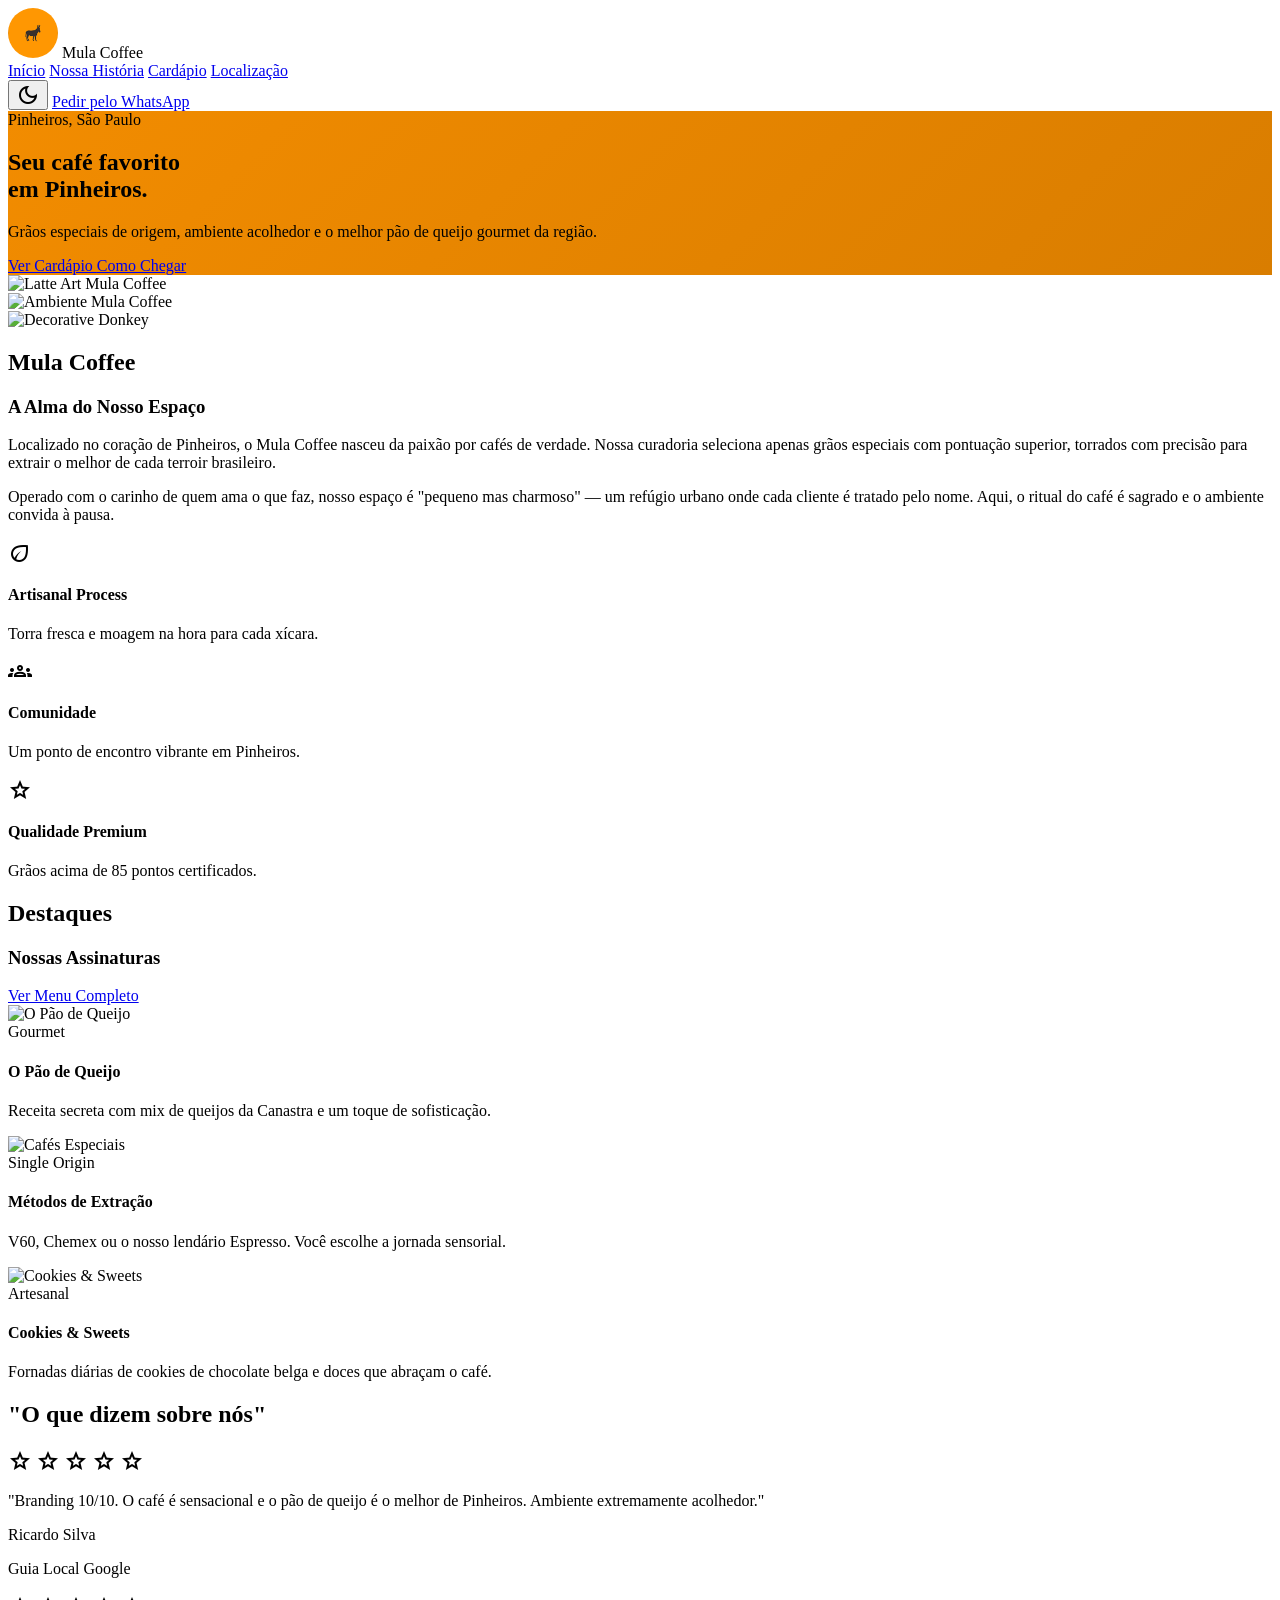
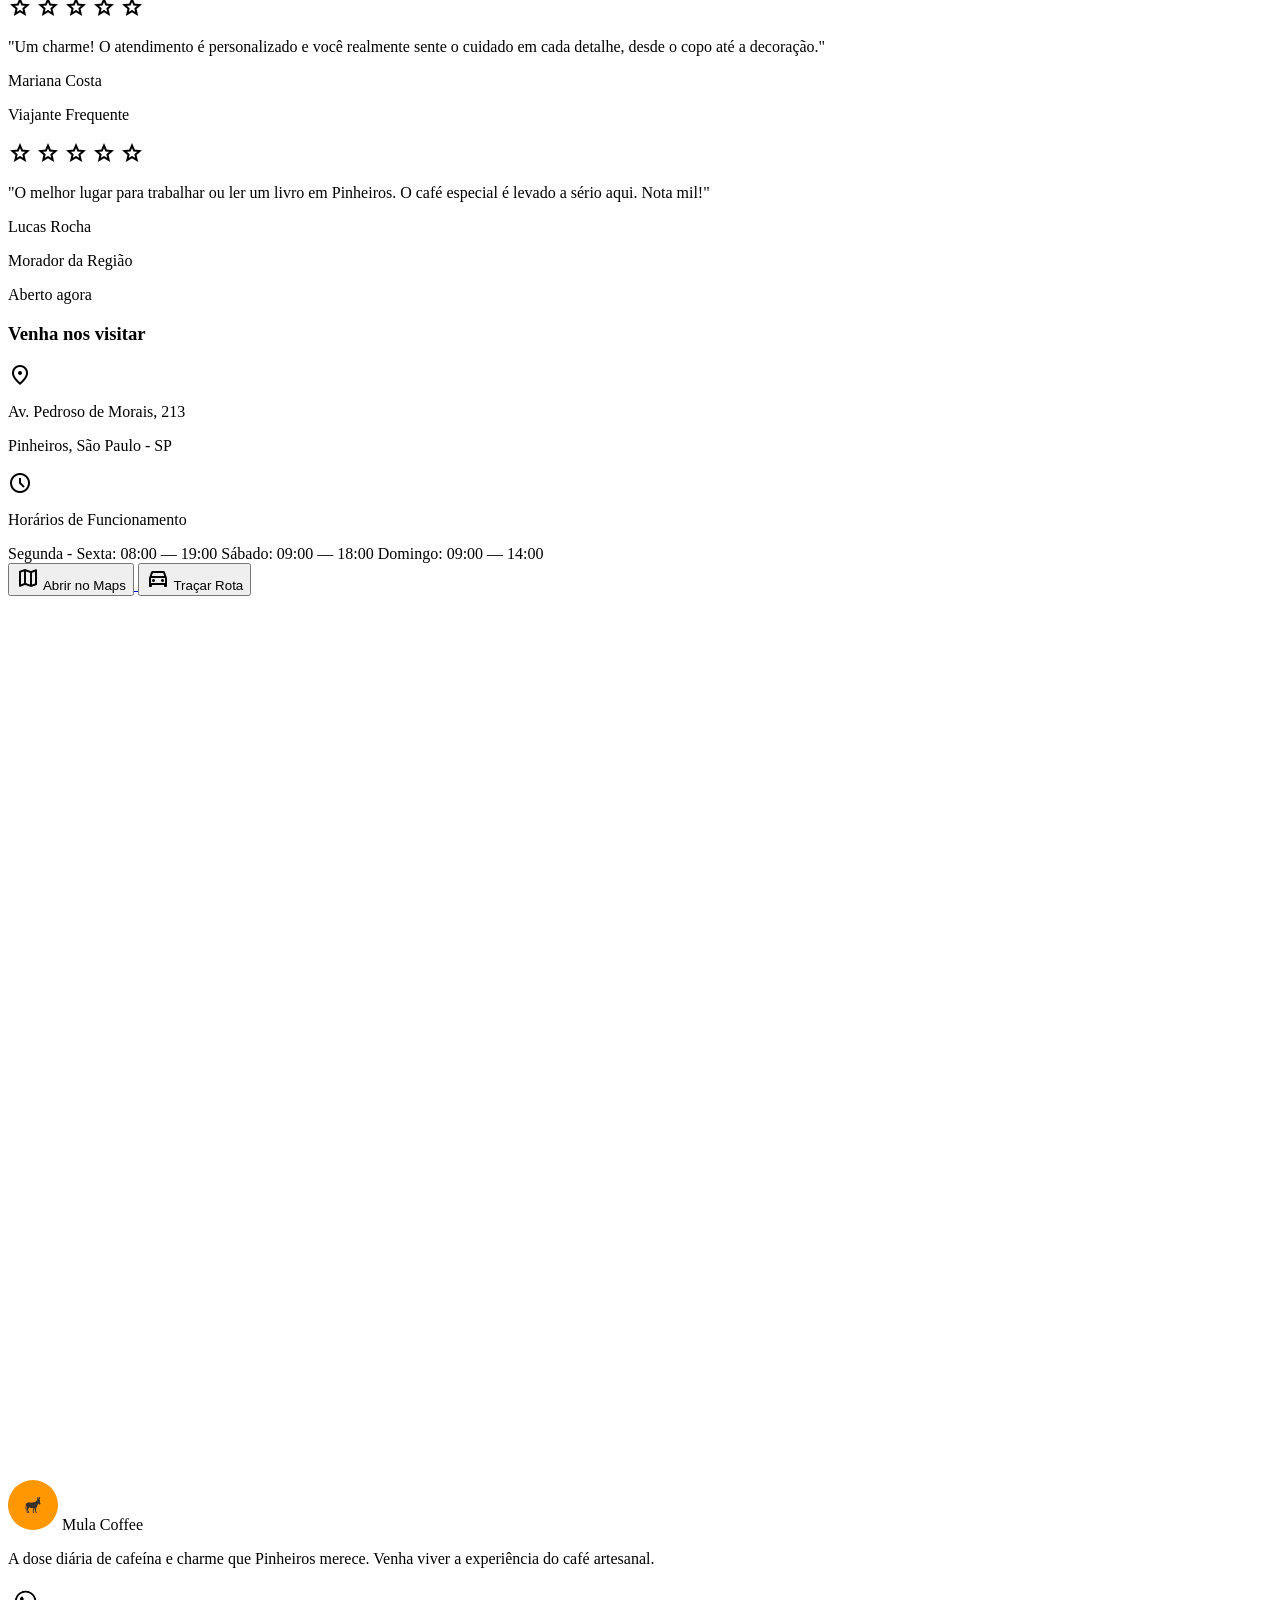
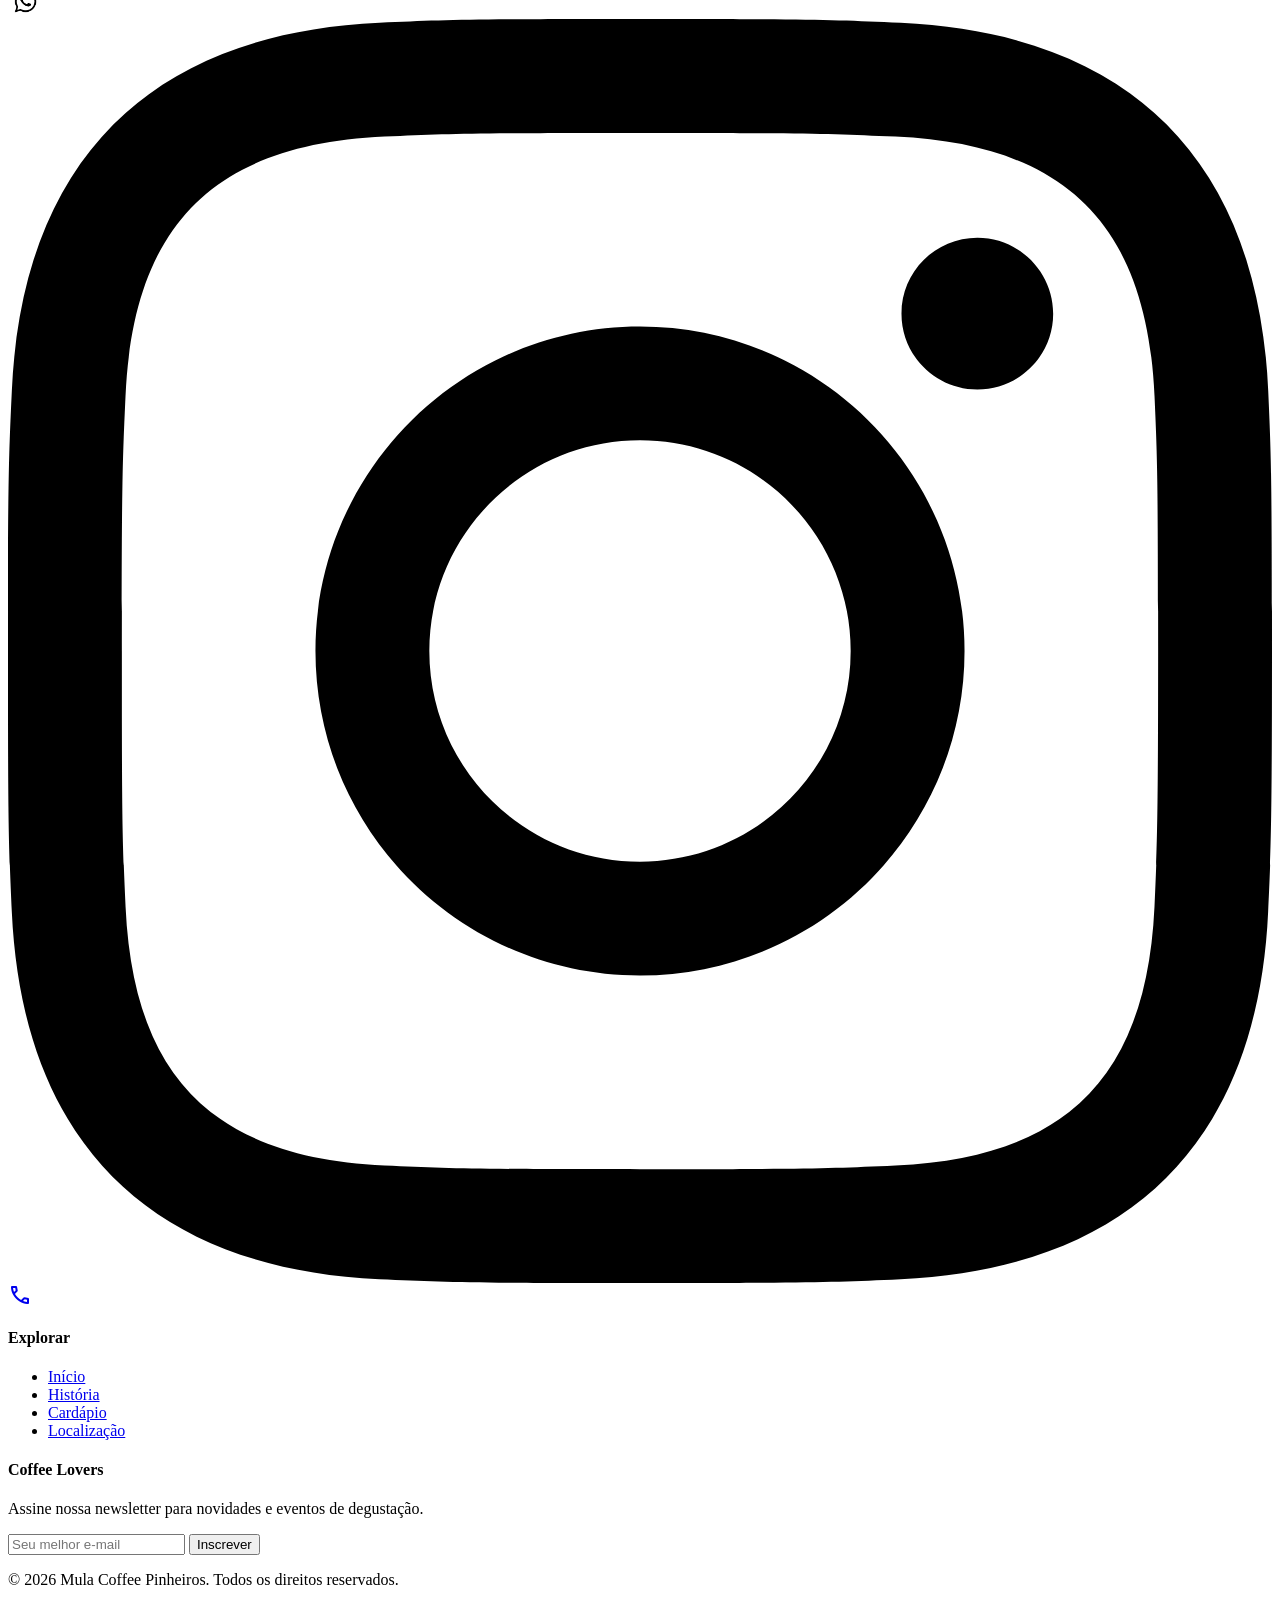
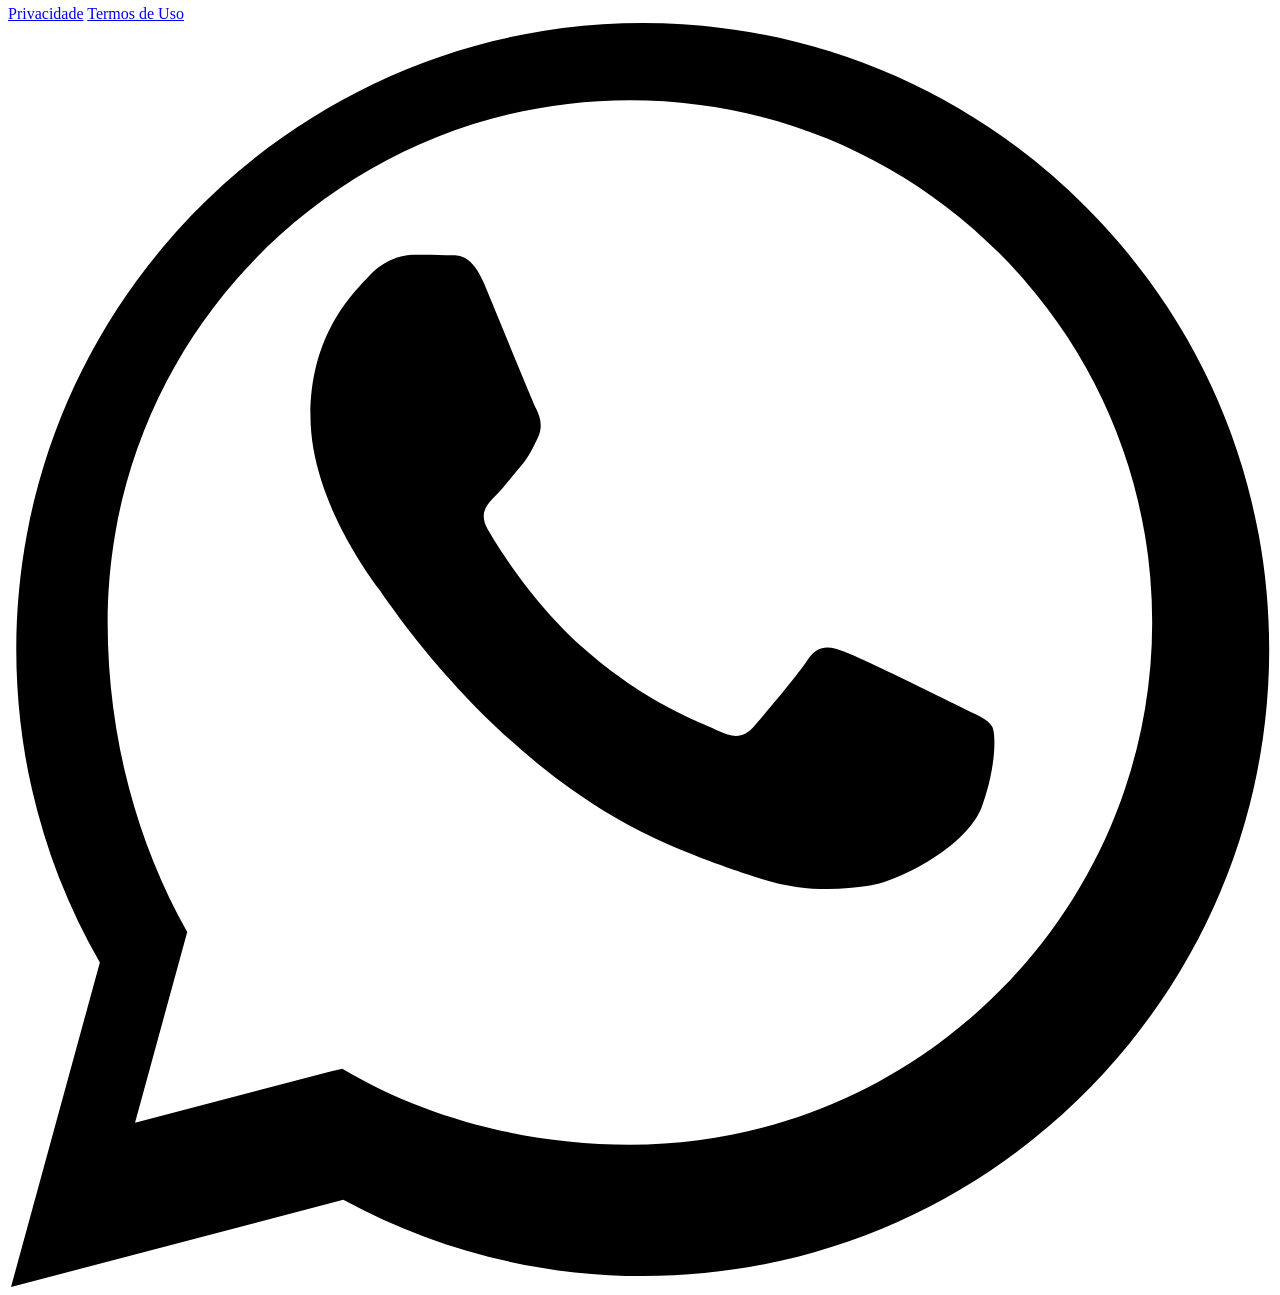
==== index.html @ 04ee0bf3 "Add files via upload" ====
<html class="scroll-smooth" lang="pt-BR"><head>



<meta charset="utf-8"/>
<meta content="width=device-width, initial-scale=1.0" name="viewport"/>
<title>Mula Coffee | Experiência de Café em Pinheiros</title>
<link href="https://fonts.googleapis.com" rel="preconnect"/>
<link crossorigin="" href="https://fonts.gstatic.com" rel="preconnect"/>
<link href="https://fonts.googleapis.com/css2?family=Playfair+Display:ital,wght@0,400..900;1,400..900&amp;family=Inter:wght@300;400;500;600;700&amp;display=swap" rel="stylesheet"/>
<link href="https://fonts.googleapis.com/css2?family=Material+Symbols+Outlined:opsz,wght,FILL,GRAD@20..48,100..700,0..1,-50..200" rel="stylesheet"/>
<script src="https://cdn.tailwindcss.com?plugins=forms,typography"></script>
<script>
        tailwind.config = {
            darkMode: "class",
            theme: {
                extend: {
                    colors: {
                        primary: "#F28C00",
                        "background-light": "#FAF7F2",
                        "background-dark": "#0F0F0F",
                        "charcoal": "#1A1A1A",
                        "cappuccino": "#E3D5C5",
                    },
                    fontFamily: {
                        display: ["Playfair Display", "serif"],
                        sans: ["Inter", "sans-serif"],
                    },
                    borderRadius: {
                        DEFAULT: "0.5rem",
                        "xl": "1rem",
                        "2xl": "1.5rem",
                    },
                },
            },
        };
    </script>
<style>.mula-pattern {
    background-image: url(https://lh3.googleusercontent.com/aida-public/[base64]);
    background-size: 120px;
    opacity: 0.03
    }
.hero-gradient {
    background: linear-gradient(135deg, #F28C00 0%, #D97D00 100%)
}
.logo-circular {
    width: 50px;
    height: 50px;
    border-radius: 50%;
    object-fit: cover; /* Garante que a imagem não distorça */
  }


  
    </style>
    </head>

<body class="bg-background-light dark:bg-background-dark text-charcoal dark:text-gray-100 font-sans antialiased">

<section id="cafe">
<nav class="fixed top-0 w-full z-50 bg-background-light/80 dark:bg-background-dark/80 backdrop-blur-md border-b border-charcoal/5 dark:border-white/5">
<div class="max-w-7xl mx-auto px-6 h-20 flex items-center justify-between">
<div class="flex items-center gap-4">
<img src="download.png" alt="mula logo" class="logo-circular">
<span class="font-display text-2xl font-bold tracking-tight">Mula Coffee</span>
</div>
<div class="hidden md:flex items-center gap-8 font-medium text-sm uppercase tracking-widest">
<a class="hover:text-primary transition-colors" href="#cafe">Início</a>
<a class="hover:text-primary transition-colors" href="#historia">Nossa História</a>
<a class="hover:text-primary transition-colors" href="#cardapio">Cardápio</a>
<a class="hover:text-primary transition-colors" href="#localizacao">Localização</a>
</div>
<div class="flex items-center gap-4">
<button class="p-2 rounded-full hover:bg-black/5 dark:hover:bg-white/5 transition-colors" onclick="document.documentElement.classList.toggle('dark')">
<span class="material-symbols-outlined align-middle">dark_mode</span>
</button>
<a class="bg-charcoal dark:bg-primary text-white dark:text-charcoal px-6 py-2.5 rounded-full text-sm font-bold uppercase tracking-wider hover:scale-105 transition-transform active:scale-95" href="https://wa.me/#">
                    Pedir pelo WhatsApp
                </a>
</div>
</div>
</nav>
</section>
<section class="pt-20">
<div class="grid grid-cols-1 lg:grid-cols-2 min-h-[85vh]">
<div class="hero-gradient flex flex-col justify-center px-8 lg:px-20 py-20 text-white relative overflow-hidden">
<div class="absolute inset-0 mula-pattern"></div>
<div class="relative z-10">
<span class="inline-block px-4 py-1 rounded-full bg-white/20 backdrop-blur-sm text-xs font-bold uppercase tracking-[0.2em] mb-6">Pinheiros, São Paulo</span>
<h1 class="font-display text-5xl lg:text-7xl font-bold leading-[1.1] mb-8">
                        Seu café favorito <br/>em Pinheiros.
                    </h1>
<p class="text-xl lg:text-2xl text-white/90 font-light max-w-lg leading-relaxed mb-12">
                        Grãos especiais de origem, ambiente acolhedor e o melhor pão de queijo gourmet da região.
                    </p>
<div class="flex flex-wrap gap-4">
<a class="bg-charcoal text-white px-8 py-4 rounded-full font-bold uppercase tracking-wider hover:bg-black transition-colors" href="#cardapio">
                            Ver Cardápio
                        </a>
<a class="border-2 border-white text-white px-8 py-4 rounded-full font-bold uppercase tracking-wider hover:bg-white hover:text-primary transition-all" href="#localizacao">
                            Como Chegar
                        </a>
</div>
</div>
</div>
<div class="relative min-h-[400px]">
<img alt="Latte Art Mula Coffee" class="absolute inset-0 w-full h-full object-cover" src="https://lh3.googleusercontent.com/aida-public/[base64]"/>
<div class="absolute inset-0 bg-black/10"></div>
<div class="absolute bottom-8 right-8 w-64 aspect-square rounded-2xl overflow-hidden border-4 border-white shadow-2xl hidden md:block">
<img alt="Ambiente Mula Coffee" class="w-full h-full object-cover" src="https://lh3.googleusercontent.com/aida-public/[base64]"/>
</div>
</div>
</div>
</section>
<section class="py-32 bg-white dark:bg-background-dark relative overflow-hidden" id="historia">
<div class="absolute -left-20 top-20 opacity-5 dark:opacity-10 transform -rotate-12 pointer-events-none">
<img alt="Decorative Donkey" class="w-[500px]" src="https://lh3.googleusercontent.com/aida-public/[base64]"/>
</div>
<div class="max-w-4xl mx-auto px-6 text-center relative z-10">
<h2 class="font-display text-primary text-lg font-bold uppercase tracking-[0.3em] mb-4">Mula Coffee</h2>
<h3 class="font-display text-4xl lg:text-5xl font-bold mb-10 leading-tight">A Alma do Nosso Espaço</h3>
<div class="space-y-6 text-lg text-gray-600 dark:text-gray-400 leading-relaxed font-light">
<p>
                    Localizado no coração de Pinheiros, o Mula Coffee nasceu da paixão por cafés de verdade. Nossa curadoria seleciona apenas grãos especiais com pontuação superior, torrados com precisão para extrair o melhor de cada terroir brasileiro.
                </p>
<p>
                    Operado com o carinho de quem ama o que faz, nosso espaço é "pequeno mas charmoso" — um refúgio urbano onde cada cliente é tratado pelo nome. Aqui, o ritual do café é sagrado e o ambiente convida à pausa.
                </p>
</div>
<div class="mt-16 grid grid-cols-1 md:grid-cols-3 gap-8">
<div>
<span class="material-symbols-outlined text-primary text-4xl mb-4">eco</span>
<h4 class="font-bold mb-2">Artisanal Process</h4>
<p class="text-sm text-gray-500">Torra fresca e moagem na hora para cada xícara.</p>
</div>
<div>
<span class="material-symbols-outlined text-primary text-4xl mb-4">groups</span>
<h4 class="font-bold mb-2">Comunidade</h4>
<p class="text-sm text-gray-500">Um ponto de encontro vibrante em Pinheiros.</p>
</div>
<div>
<span class="material-symbols-outlined text-primary text-4xl mb-4">star</span>
<h4 class="font-bold mb-2">Qualidade Premium</h4>
<p class="text-sm text-gray-500">Grãos acima de 85 pontos certificados.</p>
</div>
</div>
</div>
</section>
<section class="py-32 bg-background-light dark:bg-[#141414]" id="cardapio">
<div class="max-w-7xl mx-auto px-6">
<div class="flex justify-between items-end mb-16">
<div>
<h2 class="font-display text-primary text-lg font-bold uppercase tracking-[0.3em] mb-4">Destaques</h2>
<h3 class="font-display text-4xl lg:text-5xl font-bold">Nossas Assinaturas</h3>
</div>
<a class="text-primary font-bold uppercase text-sm border-b-2 border-primary pb-1 hover:text-charcoal dark:hover:text-white transition-colors" href="#">
                    Ver Menu Completo
                </a>
</div>
<div class="grid grid-cols-1 md:grid-cols-3 gap-8">
<div class="group cursor-pointer">
<div class="relative h-[450px] rounded-3xl overflow-hidden mb-6">
<img alt="O Pão de Queijo" class="w-full h-full object-cover group-hover:scale-110 transition-transform duration-700" src="https://lh3.googleusercontent.com/aida-public/[base64]"/>
<div class="absolute inset-0 bg-gradient-to-t from-black/80 via-transparent to-transparent"></div>
<div class="absolute bottom-6 left-6 right-6 text-white">
<span class="bg-primary px-3 py-1 rounded text-[10px] font-bold uppercase tracking-wider mb-3 inline-block">Gourmet</span>
<h4 class="text-2xl font-display font-bold mb-2">O Pão de Queijo</h4>
<p class="text-sm text-white/70">Receita secreta com mix de queijos da Canastra e um toque de sofisticação.</p>
</div>
</div>
</div>
<div class="group cursor-pointer">
<div class="relative h-[450px] rounded-3xl overflow-hidden mb-6">
<img alt="Cafés Especiais" class="w-full h-full object-cover group-hover:scale-110 transition-transform duration-700" src="https://lh3.googleusercontent.com/aida-public/[base64]"/>
<div class="absolute inset-0 bg-gradient-to-t from-black/80 via-transparent to-transparent"></div>
<div class="absolute bottom-6 left-6 right-6 text-white">
<span class="bg-primary px-3 py-1 rounded text-[10px] font-bold uppercase tracking-wider mb-3 inline-block">Single Origin</span>
<h4 class="text-2xl font-display font-bold mb-2">Métodos de Extração</h4>
<p class="text-sm text-white/70">V60, Chemex ou o nosso lendário Espresso. Você escolhe a jornada sensorial.</p>
</div>
</div>
</div>
<div class="group cursor-pointer">
<div class="relative h-[450px] rounded-3xl overflow-hidden mb-6">
<img alt="Cookies &amp; Sweets" class="w-full h-full object-cover group-hover:scale-110 transition-transform duration-700" src="https://lh3.googleusercontent.com/aida-public/[base64]"/>
<div class="absolute inset-0 bg-gradient-to-t from-black/80 via-transparent to-transparent"></div>
<div class="absolute bottom-6 left-6 right-6 text-white">
<span class="bg-primary px-3 py-1 rounded text-[10px] font-bold uppercase tracking-wider mb-3 inline-block">Artesanal</span>
<h4 class="text-2xl font-display font-bold mb-2">Cookies &amp; Sweets</h4>
<p class="text-sm text-white/70">Fornadas diárias de cookies de chocolate belga e doces que abraçam o café.</p>
</div>
</div>
</div>
</div>
</div>
</section>
<section class="py-32 bg-charcoal text-white relative">
<div class="max-w-7xl mx-auto px-6">
<h2 class="font-display text-4xl lg:text-5xl font-bold text-center mb-20 italic">"O que dizem sobre nós"</h2>
<div class="grid grid-cols-1 md:grid-cols-3 gap-8">
<div class="bg-white/5 p-8 rounded-2xl border border-white/10 hover:border-primary transition-colors">
<div class="flex text-primary mb-6">
<span class="material-symbols-outlined">star</span>
<span class="material-symbols-outlined">star</span>
<span class="material-symbols-outlined">star</span>
<span class="material-symbols-outlined">star</span>
<span class="material-symbols-outlined">star</span>
</div>
<p class="text-lg italic mb-6">"Branding 10/10. O café é sensacional e o pão de queijo é o melhor de Pinheiros. Ambiente extremamente acolhedor."</p>
<div class="flex items-center gap-4">
<div class="w-10 h-10 rounded-full bg-gray-500"></div>
<div>
<p class="font-bold text-sm">Ricardo Silva</p>
<p class="text-xs text-white/50">Guia Local Google</p>
</div>
</div>
</div>
<div class="bg-white/5 p-8 rounded-2xl border border-white/10 hover:border-primary transition-colors">
<div class="flex text-primary mb-6">
<span class="material-symbols-outlined">star</span>
<span class="material-symbols-outlined">star</span>
<span class="material-symbols-outlined">star</span>
<span class="material-symbols-outlined">star</span>
<span class="material-symbols-outlined">star</span>
</div>
<p class="text-lg italic mb-6">"Um charme! O atendimento é personalizado e você realmente sente o cuidado em cada detalhe, desde o copo até a decoração."</p>
<div class="flex items-center gap-4">
<div class="w-10 h-10 rounded-full bg-gray-600"></div>
<div>
<p class="font-bold text-sm">Mariana Costa</p>
<p class="text-xs text-white/50">Viajante Frequente</p>
</div>
</div>
</div>
<div class="bg-white/5 p-8 rounded-2xl border border-white/10 hover:border-primary transition-colors">
<div class="flex text-primary mb-6">
<span class="material-symbols-outlined">star</span>
<span class="material-symbols-outlined">star</span>
<span class="material-symbols-outlined">star</span>
<span class="material-symbols-outlined">star</span>
<span class="material-symbols-outlined">star</span>
</div>
<p class="text-lg italic mb-6">"O melhor lugar para trabalhar ou ler um livro em Pinheiros. O café especial é levado a sério aqui. Nota mil!"</p>
<div class="flex items-center gap-4">
<div class="w-10 h-10 rounded-full bg-gray-700"></div>
<div>
<p class="font-bold text-sm">Lucas Rocha</p>
<p class="text-xs text-white/50">Morador da Região</p>
</div>
</div>
</div>
</div>
</div>
</section>
<section class="py-32" id="localizacao">
<div class="max-w-7xl mx-auto px-6">
<div class="grid grid-cols-1 lg:grid-cols-2 gap-16 items-center">
<div>
<span class="bg-green-500/10 text-green-500 px-4 py-1.5 rounded-full text-xs font-bold uppercase tracking-wider mb-6 inline-flex items-center gap-2">
<span class="w-2 h-2 bg-green-500 rounded-full animate-pulse"></span> Aberto agora
                    </span>
<h3 class="font-display text-4xl lg:text-5xl font-bold mb-8">Venha nos visitar</h3>
<div class="space-y-8 mb-12">
<div class="flex items-start gap-4">
<span class="material-symbols-outlined text-primary mt-1">location_on</span>
<div>
<p class="font-bold text-lg">Av. Pedroso de Morais, 213</p>
<p class="text-gray-500">Pinheiros, São Paulo - SP</p>
</div>
</div>
<div class="flex items-start gap-4">
<span class="material-symbols-outlined text-primary mt-1">schedule</span>
<div>
<p class="font-bold text-lg">Horários de Funcionamento</p>
<div class="grid grid-cols-2 gap-x-8 gap-y-1 text-gray-500 mt-2">
<span>Segunda - Sexta:</span> <span class="text-charcoal dark:text-gray-300">08:00 — 19:00</span>
<span>Sábado:</span> <span class="text-charcoal dark:text-gray-300">09:00 — 18:00</span>
<span>Domingo:</span> <span class="text-charcoal dark:text-gray-300">09:00 — 14:00</span>
</div>
</div>
</div>
</div>
<div class="flex flex-wrap gap-4">
<a href="https://www.google.com/maps/place/Mula+Coffee/@-23.5678073,-46.6913481,17z/data=!3m1!4b1!4m6!3m5!1s0x94ce57002003e265:0x90a91d9e183b3b97!8m2!3d-23.5678122!4d-46.6887732!16s%2Fg%2F11vyyt4cbc?entry=ttu&g_ep=EgoyMDI2MDEwNy4wIKXMDSoASAFQAw%3D%3D" target="_blank">
<button class="bg-primary text-white px-8 py-4 rounded-full font-bold uppercase tracking-wider shadow-lg shadow-primary/20 hover:scale-105 transition-transform flex items-center gap-2">
<span class="material-symbols-outlined">map</span> Abrir no Maps
</button> </a>
<a href="https://www.google.com/maps/dir//Mula+Coffee+-+Av.+Pedroso+de+Morais,+213+-+Pinheiros,+S%C3%A3o+Paulo+-+SP,+05419-000/@-23.5678122,-46.6887732,17z/data=!4m17!1m7!3m6!1s0x94ce57002003e265:0x90a91d9e183b3b97!2sMula+Coffee!8m2!3d-23.5678122!4d-46.6887732!16s%2Fg%2F11vyyt4cbc!4m8!1m0!1m5!1m1!1s0x94ce57002003e265:0x90a91d9e183b3b97!2m2!1d-46.6887732!2d-23.5678122!3e0?entry=ttu&g_ep=EgoyMDI2MDEwNi4wIKXMDSoASAFQAw%3D%3D" target="_blank">
<button class="bg-charcoal text-white dark:bg-white dark:text-charcoal px-8 py-4 rounded-full font-bold uppercase tracking-wider hover:scale-105 transition-transform flex items-center gap-2">
<span class="material-symbols-outlined">directions_car</span> Traçar Rota
                        </button> </a>
</div>
</div>
<div class="relative h-[500px] rounded-[3rem] overflow-hidden shadow-2xl border-4 border-white dark:border-charcoal">
<iframe allowfullscreen="" height="100%" loading="lazy" src="https://www.google.com/maps/embed?pb=!1m18!1m12!1m3!1d3657.2604859068!2d-46.6946051!3d-23.5590747!2m3!1f0!2f0!3f0!3m2!1i1024!2i768!4f13.1!3m3!1m2!1s0x94ce57bc3b9b4a4d%3A0xc3f8e5b4b5b4b5b!2sAv.%20Pedroso%20de%20Morais%2C%20213%20-%20Pinheiros%2C%20S%C3%A3o%20Paulo%20-%20SP%2C%2005419-000!5e0!3m2!1spt-BR!2sbr!4v1620000000000!5m2!1spt-BR!2sbr" style="border:0;" width="100%"></iframe>
<div class="absolute inset-0 pointer-events-none ring-1 ring-inset ring-black/10 rounded-[3rem]"></div>
</div>
</div>
</div>
</section>
<footer class="bg-primary pt-24 pb-12 text-charcoal">
<div class="max-w-7xl mx-auto px-6">
<div class="grid grid-cols-1 md:grid-cols-4 gap-12 mb-20">
<div class="md:col-span-2">
<div class="flex items-center gap-3 mb-8">
<img src="download.png" alt="mula logo" class="logo-circular">
<span class="font-display text-3xl font-bold tracking-tight">Mula Coffee</span>
</div>
<p class="text-charcoal/70 text-lg max-w-sm mb-8 leading-relaxed">
                        A dose diária de cafeína e charme que Pinheiros merece. Venha viver a experiência do café artesanal.
                    </p>
<div class="flex gap-4">
<a class="w-12 h-12 rounded-full border border-charcoal/20 flex items-center justify-center hover:bg-charcoal hover:text-white transition-all" href="#">
<img src="wttzp.png" alt="WhatsApp" width="35px" height="35px">
</a>
<a class="w-12 h-12 rounded-full border border-charcoal/20 flex items-center justify-center hover:bg-charcoal hover:text-white transition-all" href="#">
<svg class="w-5 h-5 fill-current" viewBox="0 0 24 24"><path d="M12 2.163c3.204 0 3.584.012 4.85.07 3.252.148 4.771 1.691 4.919 4.919.058 1.265.069 1.645.069 4.849 0 3.205-.012 3.584-.069 4.849-.149 3.225-1.664 4.771-4.919 4.919-1.266.058-1.644.07-4.85.07-3.204 0-3.584-.012-4.849-.07-3.26-.149-4.771-1.699-4.919-4.92-.058-1.265-.07-1.644-.07-4.849 0-3.204.013-3.583.07-4.849.149-3.227 1.664-4.771 4.919-4.919 1.266-.057 1.645-.069 4.849-.069zm0-2.163c-3.259 0-3.667.014-4.947.072-4.358.2-6.78 2.618-6.98 6.98-.059 1.281-.073 1.689-.073 4.948 0 3.259.014 3.668.072 4.948.2 4.358 2.618 6.78 6.98 6.98 1.281.058 1.689.072 4.948.072 3.259 0 3.668-.014 4.948-.072 4.354-.2 6.782-2.618 6.979-6.98.059-1.28.073-1.689.073-4.948 0-3.259-.014-3.667-.072-4.947-.196-4.354-2.617-6.78-6.979-6.98-1.281-.059-1.69-.073-4.949-.073zm0 5.838c-3.403 0-6.162 2.759-6.162 6.162s2.759 6.163 6.162 6.163 6.162-2.759 6.162-6.163-2.759-6.162-6.162-6.162zm0 10.162c-2.209 0-4-1.791-4-4 0-2.209 1.791-4 4-4s4 1.791 4 4c0 2.209-1.791 4-4 4zm6.406-11.845c-.796 0-1.441.645-1.441 1.44s.645 1.44 1.441 1.44c.795 0 1.439-.645 1.439-1.44s-.644-1.44-1.439-1.44z"></path></svg>
</a>
<a class="w-12 h-12 rounded-full border border-charcoal/20 flex items-center justify-center hover:bg-charcoal hover:text-white transition-all" href="#">
<span class="material-symbols-outlined">call</span>
</a>
</div>
</div>
<div>
<h4 class="font-bold uppercase tracking-widest mb-8 text-sm">Explorar</h4>
<ul class="space-y-4">
<li><a class="hover:underline" href="#cafe">Início</a></li>
    <li><a class="hover:underline" href="#historia">História</a></li>

<li><a class="hover:underline" href="#cardapio">Cardápio</a></li>
<li><a class="hover:underline" href="#localizacao">Localização</a></li>
</ul>
</div>
<div>
<h4 class="font-bold uppercase tracking-widest mb-8 text-sm">Coffee Lovers</h4>
<p class="text-sm text-charcoal/70 mb-6">Assine nossa newsletter para novidades e eventos de degustação.</p>
<form class="flex flex-col gap-3">
<input class="bg-white/20 border-charcoal/20 placeholder-charcoal/40 rounded-full px-6 py-3 focus:ring-charcoal focus:border-charcoal border-none" placeholder="Seu melhor e-mail" type="email"/>
<button class="bg-charcoal text-white rounded-full px-6 py-3 font-bold uppercase text-xs tracking-widest hover:opacity-90 transition-opacity" type="submit">Inscrever</button>
</form>
</div>
</div>
<div class="pt-12 border-t border-charcoal/10 flex flex-col md:flex-row justify-between items-center gap-6 text-sm text-charcoal/50">
<p>© 2026 Mula Coffee Pinheiros. Todos os direitos reservados.</p>
<div class="flex gap-8">
<a class="hidden hover:text-charcoal" href="#">Privacidade</a>
<a class="hidden hover:text-charcoal" href="#">Termos de Uso</a>
</div>
</div>
</div>
</footer>
<a class="fixed bottom-8 right-8 bg-[#25D366] text-white w-16 h-16 rounded-full flex items-center justify-center shadow-2xl hover:scale-110 transition-transform z-50" href="https://wa.me/#">
<svg class="w-8 h-8 fill-current" viewBox="0 0 24 24"><path d="M.057 24l1.687-6.163c-1.041-1.804-1.588-3.849-1.587-5.946.003-6.556 5.338-11.891 11.893-11.891 3.181.001 6.167 1.24 8.413 3.488 2.246 2.248 3.484 5.232 3.484 8.412-.003 6.557-5.338 11.892-11.893 11.892-1.997-.001-3.951-.5-5.688-1.448l-6.309 1.656zm6.29-4.143c1.589.943 3.513 1.441 5.462 1.442 5.466 0 9.913-4.446 9.916-9.913.002-2.649-1.03-5.139-2.906-7.017-1.875-1.874-4.361-2.903-7.01-2.904-5.467 0-9.913 4.446-9.917 9.913-.001 2.085.52 4.123 1.511 5.882l-.991 3.62 3.71-.973zm11.734-6.876c-.32-.16-1.891-.932-2.184-1.039-.293-.106-.506-.16-.719.16-.213.32-.825 1.039-1.011 1.252-.186.213-.373.24-.693.08-.32-.16-1.352-.498-2.577-1.59-.952-.849-1.594-1.898-1.781-2.217-.187-.32-.02-.492.14-.651.144-.143.32-.372.48-.559.16-.186.213-.319.32-.532.106-.213.053-.399-.027-.559-.079-.16-.719-1.729-.985-2.368-.26-.622-.524-.538-.719-.548-.186-.01-.399-.012-.612-.012-.213 0-.559.08-.852.399-.293.319-1.118 1.091-1.118 2.66 0 1.57 1.145 3.086 1.305 3.3.16.213 2.253 3.44 5.459 4.825.762.33 1.357.527 1.821.674.765.243 1.461.209 2.011.127.613-.091 1.891-.771 2.157-1.516.267-.745.267-1.383.187-1.516-.081-.132-.293-.213-.613-.373z"></path></svg>
</a>

</body></html>
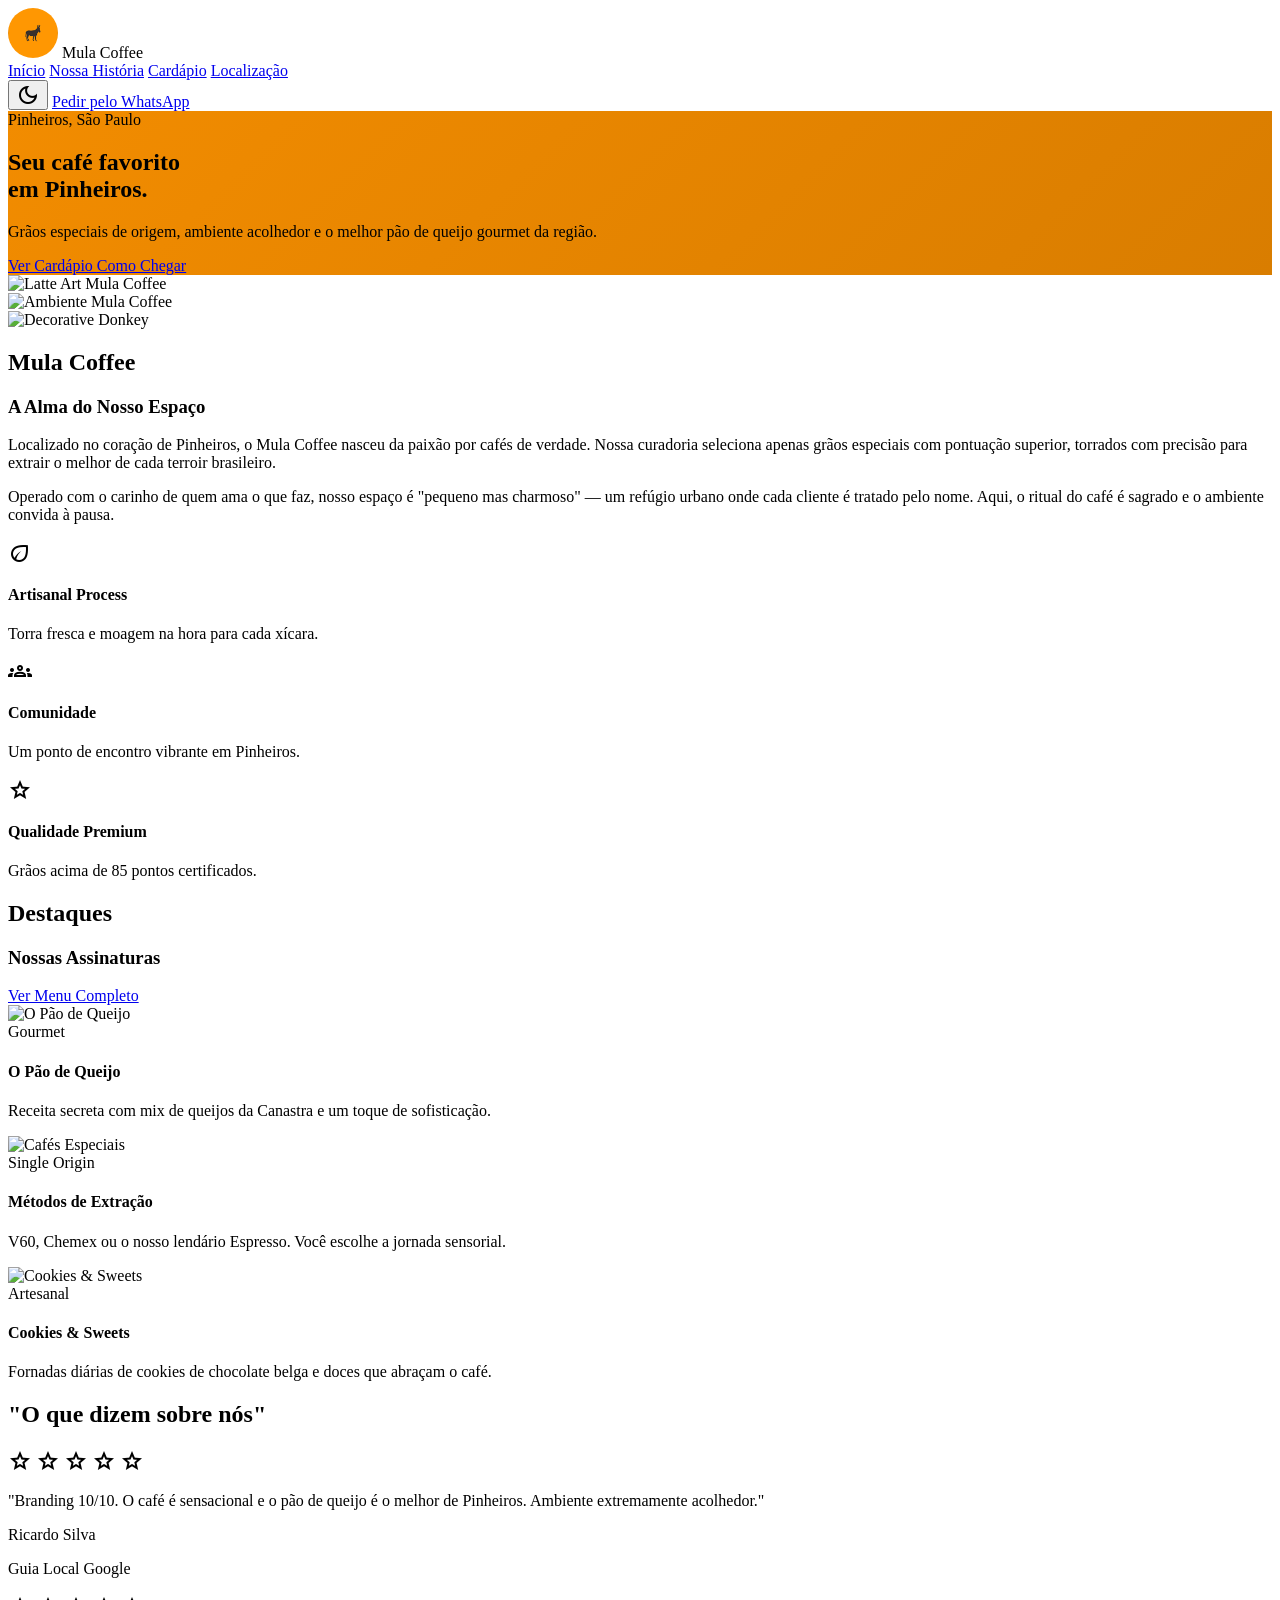
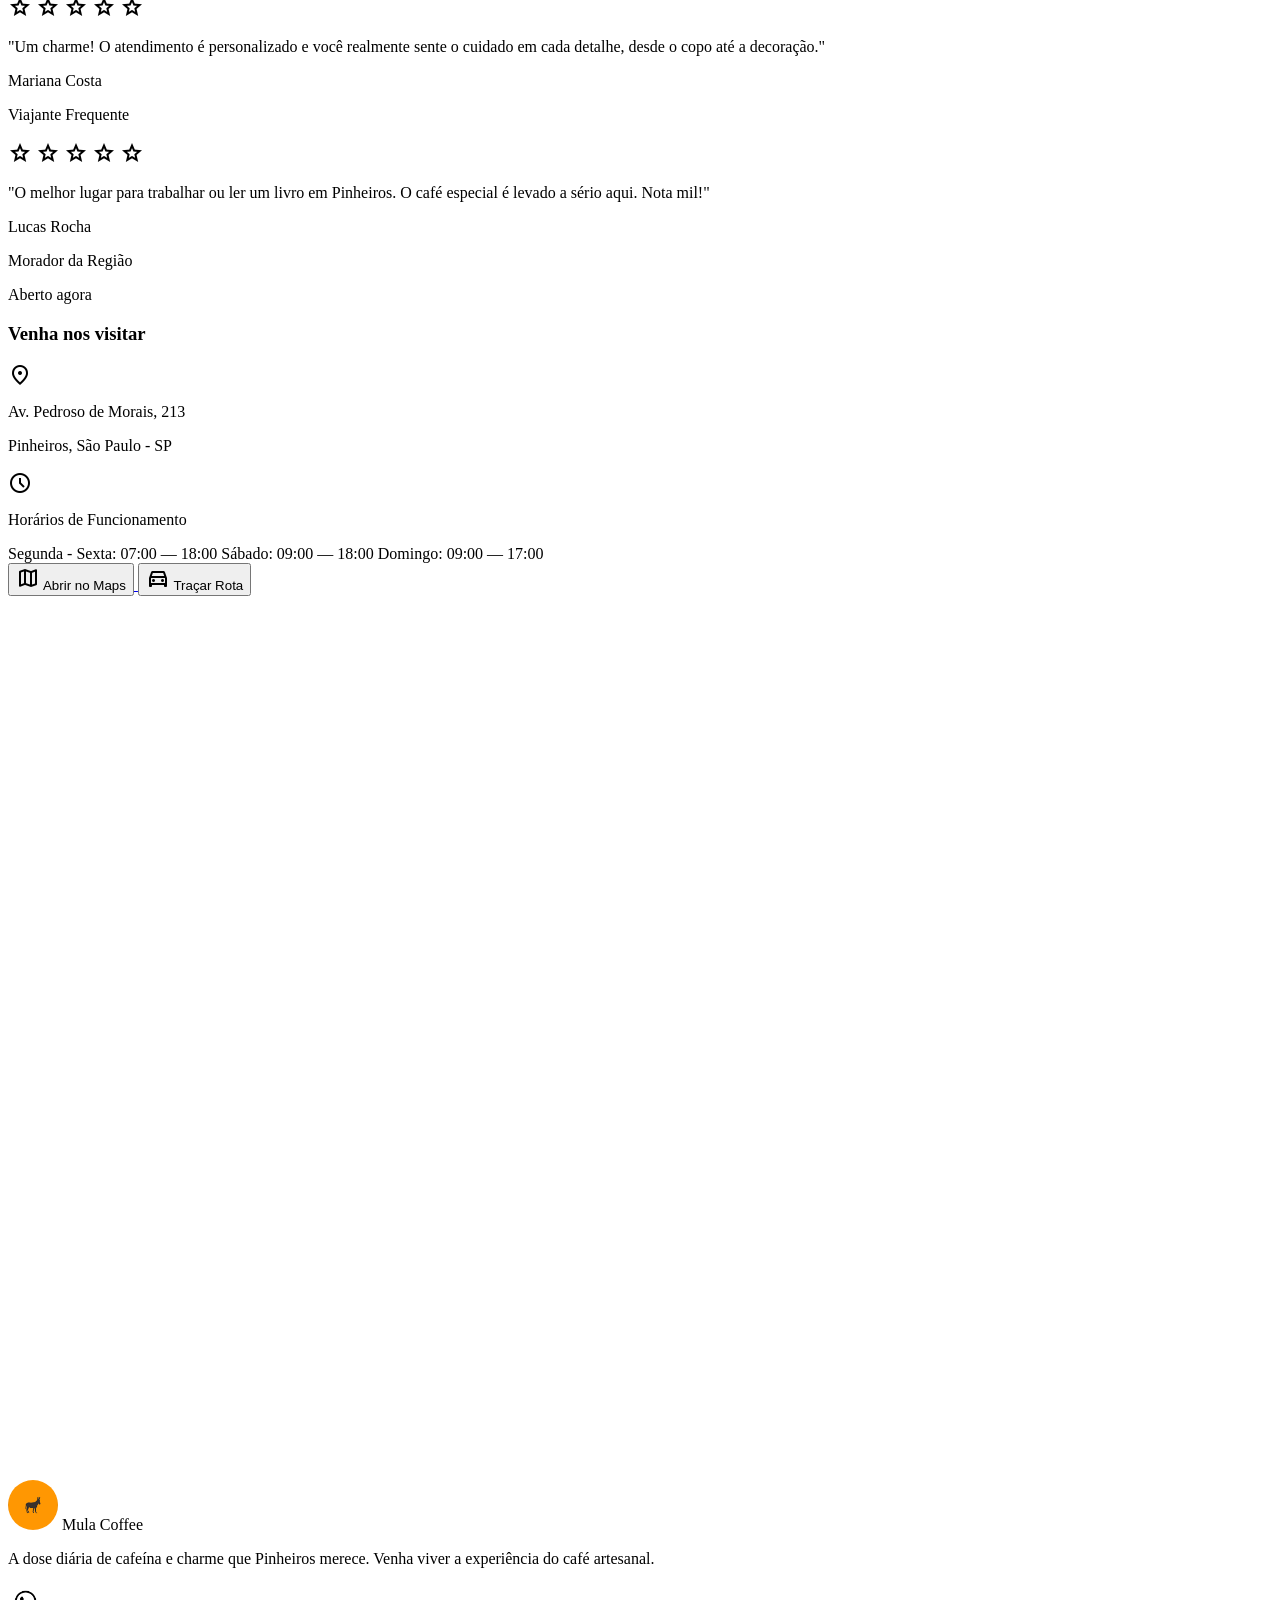
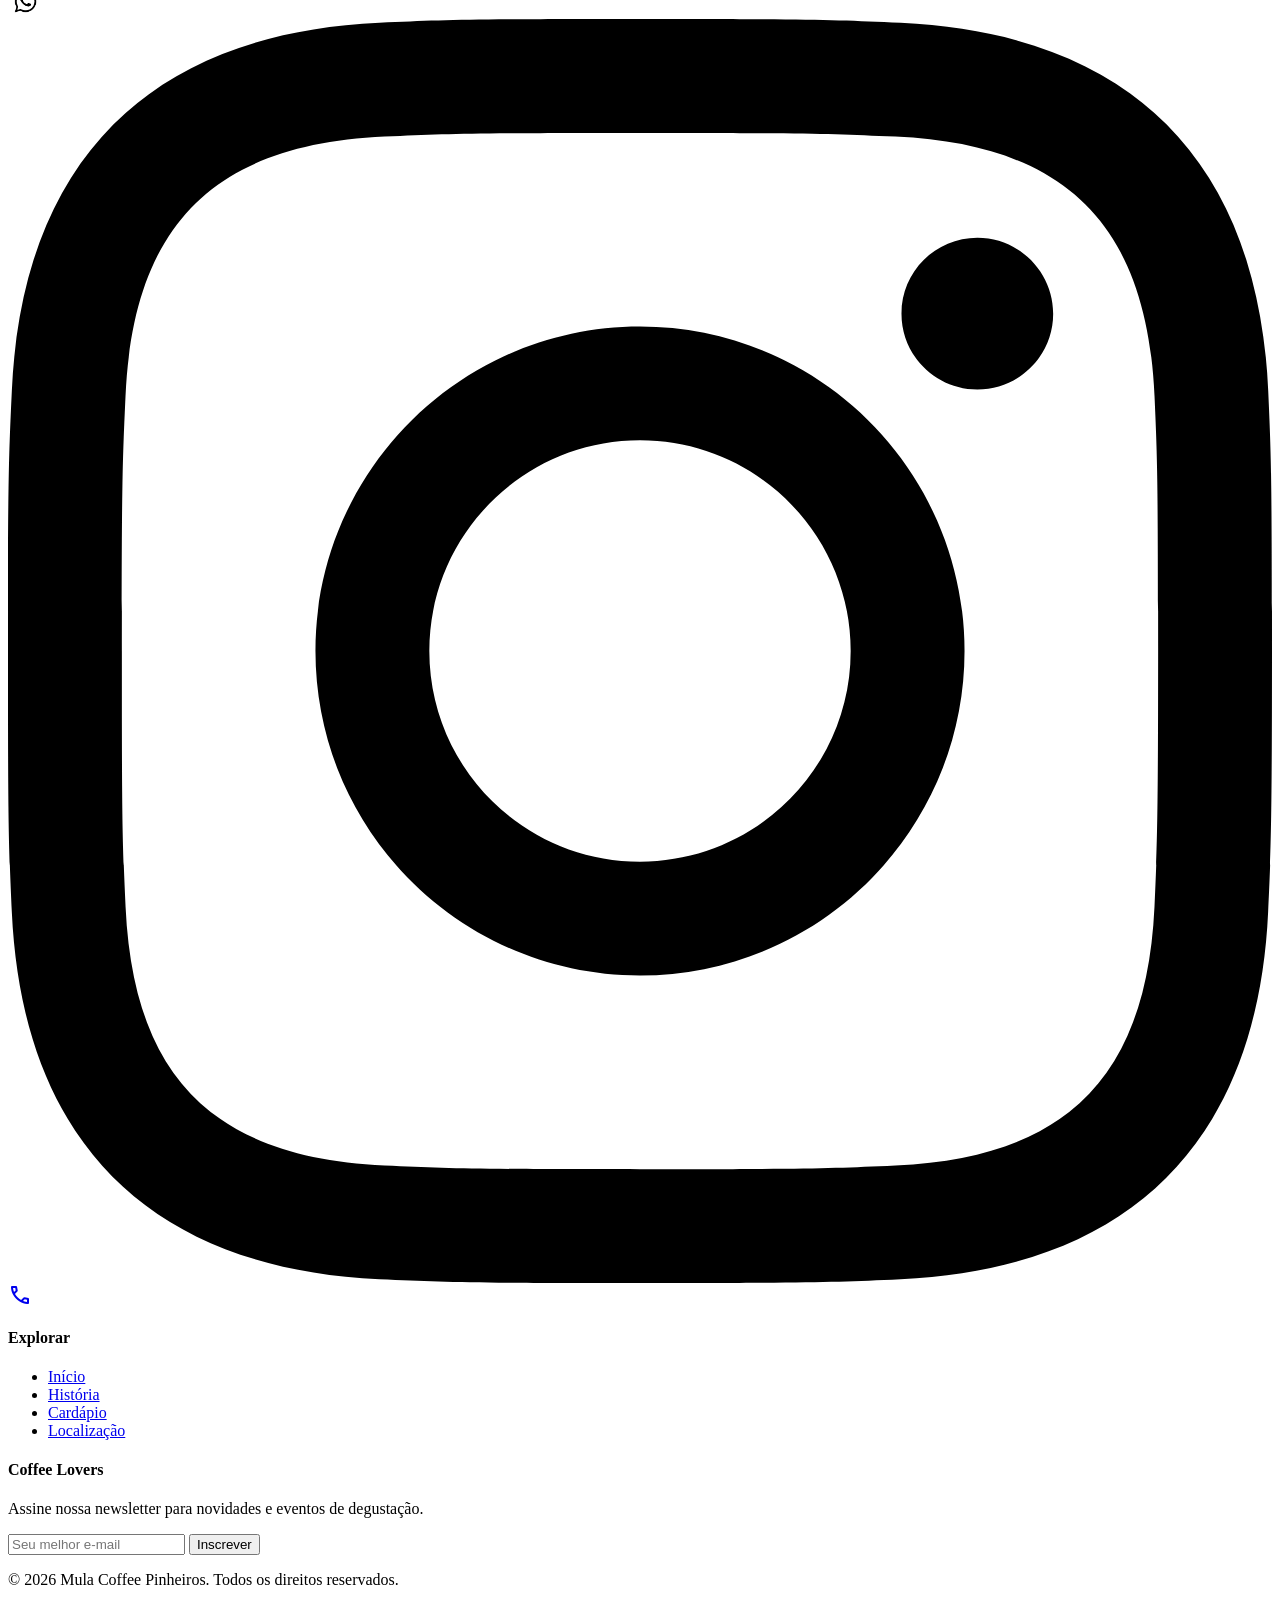
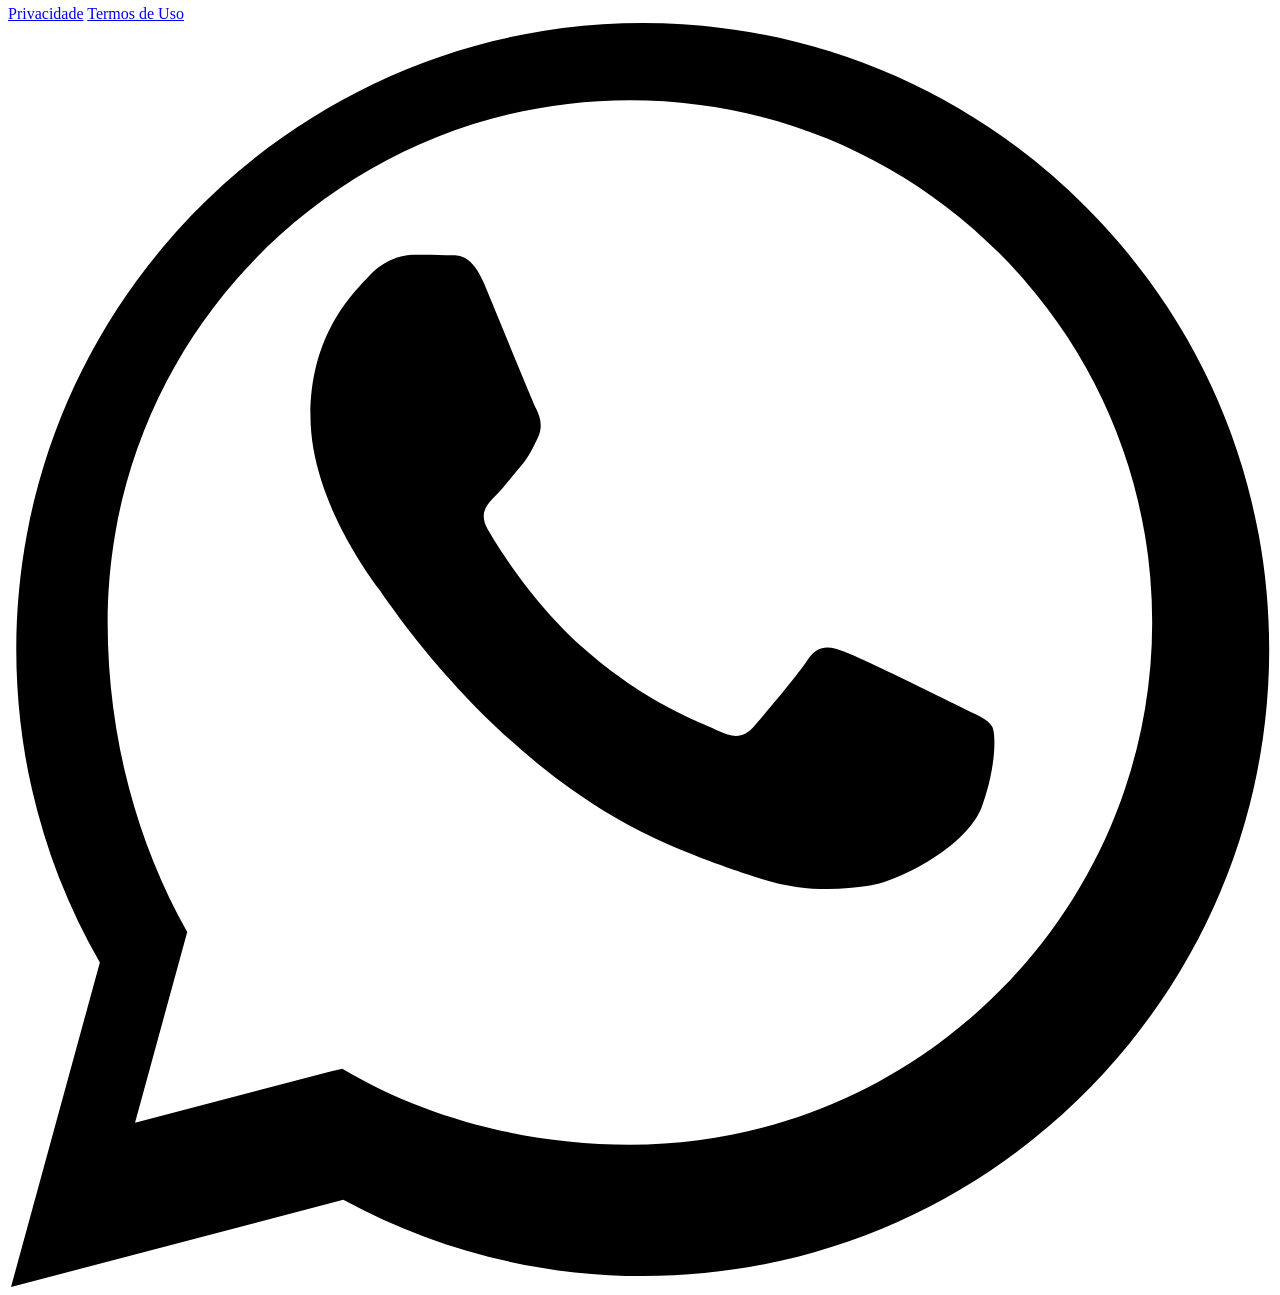
==== commit fcd05a10: "Update index.html" ====
--- a/index.html
+++ b/index.html
@@ -273,9 +273,9 @@
 <div>
 <p class="font-bold text-lg">Horários de Funcionamento</p>
 <div class="grid grid-cols-2 gap-x-8 gap-y-1 text-gray-500 mt-2">
-<span>Segunda - Sexta:</span> <span class="text-charcoal dark:text-gray-300">08:00 — 19:00</span>
+<span>Segunda - Sexta:</span> <span class="text-charcoal dark:text-gray-300">07:00 — 18:00</span>
 <span>Sábado:</span> <span class="text-charcoal dark:text-gray-300">09:00 — 18:00</span>
-<span>Domingo:</span> <span class="text-charcoal dark:text-gray-300">09:00 — 14:00</span>
+<span>Domingo:</span> <span class="text-charcoal dark:text-gray-300">09:00 — 17:00</span>
 </div>
 </div>
 </div>
@@ -353,4 +353,4 @@
 <svg class="w-8 h-8 fill-current" viewBox="0 0 24 24"><path d="M.057 24l1.687-6.163c-1.041-1.804-1.588-3.849-1.587-5.946.003-6.556 5.338-11.891 11.893-11.891 3.181.001 6.167 1.24 8.413 3.488 2.246 2.248 3.484 5.232 3.484 8.412-.003 6.557-5.338 11.892-11.893 11.892-1.997-.001-3.951-.5-5.688-1.448l-6.309 1.656zm6.29-4.143c1.589.943 3.513 1.441 5.462 1.442 5.466 0 9.913-4.446 9.916-9.913.002-2.649-1.03-5.139-2.906-7.017-1.875-1.874-4.361-2.903-7.01-2.904-5.467 0-9.913 4.446-9.917 9.913-.001 2.085.52 4.123 1.511 5.882l-.991 3.62 3.71-.973zm11.734-6.876c-.32-.16-1.891-.932-2.184-1.039-.293-.106-.506-.16-.719.16-.213.32-.825 1.039-1.011 1.252-.186.213-.373.24-.693.08-.32-.16-1.352-.498-2.577-1.59-.952-.849-1.594-1.898-1.781-2.217-.187-.32-.02-.492.14-.651.144-.143.32-.372.48-.559.16-.186.213-.319.32-.532.106-.213.053-.399-.027-.559-.079-.16-.719-1.729-.985-2.368-.26-.622-.524-.538-.719-.548-.186-.01-.399-.012-.612-.012-.213 0-.559.08-.852.399-.293.319-1.118 1.091-1.118 2.66 0 1.57 1.145 3.086 1.305 3.3.16.213 2.253 3.44 5.459 4.825.762.33 1.357.527 1.821.674.765.243 1.461.209 2.011.127.613-.091 1.891-.771 2.157-1.516.267-.745.267-1.383.187-1.516-.081-.132-.293-.213-.613-.373z"></path></svg>
 </a>
 
-</body></html>+</body></html>
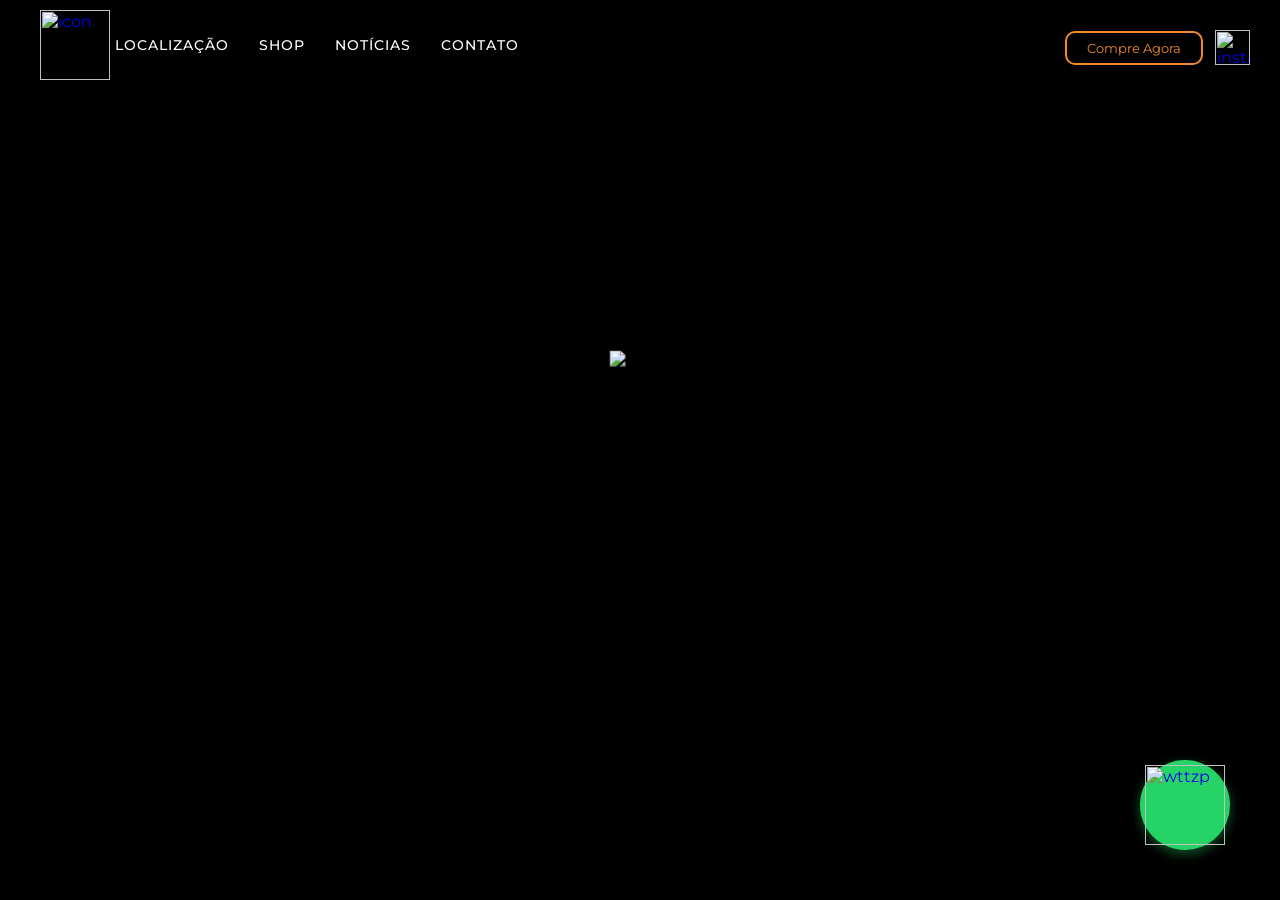
==== commit 8dc4c6f3: "Add files via upload" ====
--- a/index.html
+++ b/index.html
@@ -1,356 +1,66 @@
-<html class="scroll-smooth" lang="pt-BR"><head>
-
-
-
-<meta charset="utf-8"/>
-<meta content="width=device-width, initial-scale=1.0" name="viewport"/>
-<title>Mula Coffee | Experiência de Café em Pinheiros</title>
-<link href="https://fonts.googleapis.com" rel="preconnect"/>
-<link crossorigin="" href="https://fonts.gstatic.com" rel="preconnect"/>
-<link href="https://fonts.googleapis.com/css2?family=Playfair+Display:ital,wght@0,400..900;1,400..900&amp;family=Inter:wght@300;400;500;600;700&amp;display=swap" rel="stylesheet"/>
-<link href="https://fonts.googleapis.com/css2?family=Material+Symbols+Outlined:opsz,wght,FILL,GRAD@20..48,100..700,0..1,-50..200" rel="stylesheet"/>
-<script src="https://cdn.tailwindcss.com?plugins=forms,typography"></script>
-<script>
-        tailwind.config = {
-            darkMode: "class",
-            theme: {
-                extend: {
-                    colors: {
-                        primary: "#F28C00",
-                        "background-light": "#FAF7F2",
-                        "background-dark": "#0F0F0F",
-                        "charcoal": "#1A1A1A",
-                        "cappuccino": "#E3D5C5",
-                    },
-                    fontFamily: {
-                        display: ["Playfair Display", "serif"],
-                        sans: ["Inter", "sans-serif"],
-                    },
-                    borderRadius: {
-                        DEFAULT: "0.5rem",
-                        "xl": "1rem",
-                        "2xl": "1.5rem",
-                    },
-                },
-            },
-        };
-    </script>
-<style>.mula-pattern {
-    background-image: url(https://lh3.googleusercontent.com/aida-public/[base64]);
-    background-size: 120px;
-    opacity: 0.03
-    }
-.hero-gradient {
-    background: linear-gradient(135deg, #F28C00 0%, #D97D00 100%)
-}
-.logo-circular {
-    width: 50px;
-    height: 50px;
-    border-radius: 50%;
-    object-fit: cover; /* Garante que a imagem não distorça */
-  }
-
-
-  
-    </style>
-    </head>
-
-<body class="bg-background-light dark:bg-background-dark text-charcoal dark:text-gray-100 font-sans antialiased">
-
-<section id="cafe">
-<nav class="fixed top-0 w-full z-50 bg-background-light/80 dark:bg-background-dark/80 backdrop-blur-md border-b border-charcoal/5 dark:border-white/5">
-<div class="max-w-7xl mx-auto px-6 h-20 flex items-center justify-between">
-<div class="flex items-center gap-4">
-<img src="download.png" alt="mula logo" class="logo-circular">
-<span class="font-display text-2xl font-bold tracking-tight">Mula Coffee</span>
-</div>
-<div class="hidden md:flex items-center gap-8 font-medium text-sm uppercase tracking-widest">
-<a class="hover:text-primary transition-colors" href="#cafe">Início</a>
-<a class="hover:text-primary transition-colors" href="#historia">Nossa História</a>
-<a class="hover:text-primary transition-colors" href="#cardapio">Cardápio</a>
-<a class="hover:text-primary transition-colors" href="#localizacao">Localização</a>
-</div>
-<div class="flex items-center gap-4">
-<button class="p-2 rounded-full hover:bg-black/5 dark:hover:bg-white/5 transition-colors" onclick="document.documentElement.classList.toggle('dark')">
-<span class="material-symbols-outlined align-middle">dark_mode</span>
-</button>
-<a class="bg-charcoal dark:bg-primary text-white dark:text-charcoal px-6 py-2.5 rounded-full text-sm font-bold uppercase tracking-wider hover:scale-105 transition-transform active:scale-95" href="https://wa.me/#">
-                    Pedir pelo WhatsApp
-                </a>
-</div>
-</div>
-</nav>
-</section>
-<section class="pt-20">
-<div class="grid grid-cols-1 lg:grid-cols-2 min-h-[85vh]">
-<div class="hero-gradient flex flex-col justify-center px-8 lg:px-20 py-20 text-white relative overflow-hidden">
-<div class="absolute inset-0 mula-pattern"></div>
-<div class="relative z-10">
-<span class="inline-block px-4 py-1 rounded-full bg-white/20 backdrop-blur-sm text-xs font-bold uppercase tracking-[0.2em] mb-6">Pinheiros, São Paulo</span>
-<h1 class="font-display text-5xl lg:text-7xl font-bold leading-[1.1] mb-8">
-                        Seu café favorito <br/>em Pinheiros.
-                    </h1>
-<p class="text-xl lg:text-2xl text-white/90 font-light max-w-lg leading-relaxed mb-12">
-                        Grãos especiais de origem, ambiente acolhedor e o melhor pão de queijo gourmet da região.
-                    </p>
-<div class="flex flex-wrap gap-4">
-<a class="bg-charcoal text-white px-8 py-4 rounded-full font-bold uppercase tracking-wider hover:bg-black transition-colors" href="#cardapio">
-                            Ver Cardápio
-                        </a>
-<a class="border-2 border-white text-white px-8 py-4 rounded-full font-bold uppercase tracking-wider hover:bg-white hover:text-primary transition-all" href="#localizacao">
-                            Como Chegar
-                        </a>
-</div>
-</div>
-</div>
-<div class="relative min-h-[400px]">
-<img alt="Latte Art Mula Coffee" class="absolute inset-0 w-full h-full object-cover" src="https://lh3.googleusercontent.com/aida-public/[base64]"/>
-<div class="absolute inset-0 bg-black/10"></div>
-<div class="absolute bottom-8 right-8 w-64 aspect-square rounded-2xl overflow-hidden border-4 border-white shadow-2xl hidden md:block">
-<img alt="Ambiente Mula Coffee" class="w-full h-full object-cover" src="https://lh3.googleusercontent.com/aida-public/[base64]"/>
-</div>
-</div>
-</div>
-</section>
-<section class="py-32 bg-white dark:bg-background-dark relative overflow-hidden" id="historia">
-<div class="absolute -left-20 top-20 opacity-5 dark:opacity-10 transform -rotate-12 pointer-events-none">
-<img alt="Decorative Donkey" class="w-[500px]" src="https://lh3.googleusercontent.com/aida-public/[base64]"/>
-</div>
-<div class="max-w-4xl mx-auto px-6 text-center relative z-10">
-<h2 class="font-display text-primary text-lg font-bold uppercase tracking-[0.3em] mb-4">Mula Coffee</h2>
-<h3 class="font-display text-4xl lg:text-5xl font-bold mb-10 leading-tight">A Alma do Nosso Espaço</h3>
-<div class="space-y-6 text-lg text-gray-600 dark:text-gray-400 leading-relaxed font-light">
-<p>
-                    Localizado no coração de Pinheiros, o Mula Coffee nasceu da paixão por cafés de verdade. Nossa curadoria seleciona apenas grãos especiais com pontuação superior, torrados com precisão para extrair o melhor de cada terroir brasileiro.
-                </p>
-<p>
-                    Operado com o carinho de quem ama o que faz, nosso espaço é "pequeno mas charmoso" — um refúgio urbano onde cada cliente é tratado pelo nome. Aqui, o ritual do café é sagrado e o ambiente convida à pausa.
-                </p>
-</div>
-<div class="mt-16 grid grid-cols-1 md:grid-cols-3 gap-8">
-<div>
-<span class="material-symbols-outlined text-primary text-4xl mb-4">eco</span>
-<h4 class="font-bold mb-2">Artisanal Process</h4>
-<p class="text-sm text-gray-500">Torra fresca e moagem na hora para cada xícara.</p>
-</div>
-<div>
-<span class="material-symbols-outlined text-primary text-4xl mb-4">groups</span>
-<h4 class="font-bold mb-2">Comunidade</h4>
-<p class="text-sm text-gray-500">Um ponto de encontro vibrante em Pinheiros.</p>
-</div>
-<div>
-<span class="material-symbols-outlined text-primary text-4xl mb-4">star</span>
-<h4 class="font-bold mb-2">Qualidade Premium</h4>
-<p class="text-sm text-gray-500">Grãos acima de 85 pontos certificados.</p>
-</div>
-</div>
-</div>
-</section>
-<section class="py-32 bg-background-light dark:bg-[#141414]" id="cardapio">
-<div class="max-w-7xl mx-auto px-6">
-<div class="flex justify-between items-end mb-16">
-<div>
-<h2 class="font-display text-primary text-lg font-bold uppercase tracking-[0.3em] mb-4">Destaques</h2>
-<h3 class="font-display text-4xl lg:text-5xl font-bold">Nossas Assinaturas</h3>
-</div>
-<a class="text-primary font-bold uppercase text-sm border-b-2 border-primary pb-1 hover:text-charcoal dark:hover:text-white transition-colors" href="#">
-                    Ver Menu Completo
-                </a>
-</div>
-<div class="grid grid-cols-1 md:grid-cols-3 gap-8">
-<div class="group cursor-pointer">
-<div class="relative h-[450px] rounded-3xl overflow-hidden mb-6">
-<img alt="O Pão de Queijo" class="w-full h-full object-cover group-hover:scale-110 transition-transform duration-700" src="https://lh3.googleusercontent.com/aida-public/[base64]"/>
-<div class="absolute inset-0 bg-gradient-to-t from-black/80 via-transparent to-transparent"></div>
-<div class="absolute bottom-6 left-6 right-6 text-white">
-<span class="bg-primary px-3 py-1 rounded text-[10px] font-bold uppercase tracking-wider mb-3 inline-block">Gourmet</span>
-<h4 class="text-2xl font-display font-bold mb-2">O Pão de Queijo</h4>
-<p class="text-sm text-white/70">Receita secreta com mix de queijos da Canastra e um toque de sofisticação.</p>
-</div>
-</div>
-</div>
-<div class="group cursor-pointer">
-<div class="relative h-[450px] rounded-3xl overflow-hidden mb-6">
-<img alt="Cafés Especiais" class="w-full h-full object-cover group-hover:scale-110 transition-transform duration-700" src="https://lh3.googleusercontent.com/aida-public/[base64]"/>
-<div class="absolute inset-0 bg-gradient-to-t from-black/80 via-transparent to-transparent"></div>
-<div class="absolute bottom-6 left-6 right-6 text-white">
-<span class="bg-primary px-3 py-1 rounded text-[10px] font-bold uppercase tracking-wider mb-3 inline-block">Single Origin</span>
-<h4 class="text-2xl font-display font-bold mb-2">Métodos de Extração</h4>
-<p class="text-sm text-white/70">V60, Chemex ou o nosso lendário Espresso. Você escolhe a jornada sensorial.</p>
-</div>
-</div>
-</div>
-<div class="group cursor-pointer">
-<div class="relative h-[450px] rounded-3xl overflow-hidden mb-6">
-<img alt="Cookies &amp; Sweets" class="w-full h-full object-cover group-hover:scale-110 transition-transform duration-700" src="https://lh3.googleusercontent.com/aida-public/[base64]"/>
-<div class="absolute inset-0 bg-gradient-to-t from-black/80 via-transparent to-transparent"></div>
-<div class="absolute bottom-6 left-6 right-6 text-white">
-<span class="bg-primary px-3 py-1 rounded text-[10px] font-bold uppercase tracking-wider mb-3 inline-block">Artesanal</span>
-<h4 class="text-2xl font-display font-bold mb-2">Cookies &amp; Sweets</h4>
-<p class="text-sm text-white/70">Fornadas diárias de cookies de chocolate belga e doces que abraçam o café.</p>
-</div>
-</div>
-</div>
-</div>
-</div>
-</section>
-<section class="py-32 bg-charcoal text-white relative">
-<div class="max-w-7xl mx-auto px-6">
-<h2 class="font-display text-4xl lg:text-5xl font-bold text-center mb-20 italic">"O que dizem sobre nós"</h2>
-<div class="grid grid-cols-1 md:grid-cols-3 gap-8">
-<div class="bg-white/5 p-8 rounded-2xl border border-white/10 hover:border-primary transition-colors">
-<div class="flex text-primary mb-6">
-<span class="material-symbols-outlined">star</span>
-<span class="material-symbols-outlined">star</span>
-<span class="material-symbols-outlined">star</span>
-<span class="material-symbols-outlined">star</span>
-<span class="material-symbols-outlined">star</span>
-</div>
-<p class="text-lg italic mb-6">"Branding 10/10. O café é sensacional e o pão de queijo é o melhor de Pinheiros. Ambiente extremamente acolhedor."</p>
-<div class="flex items-center gap-4">
-<div class="w-10 h-10 rounded-full bg-gray-500"></div>
-<div>
-<p class="font-bold text-sm">Ricardo Silva</p>
-<p class="text-xs text-white/50">Guia Local Google</p>
-</div>
-</div>
-</div>
-<div class="bg-white/5 p-8 rounded-2xl border border-white/10 hover:border-primary transition-colors">
-<div class="flex text-primary mb-6">
-<span class="material-symbols-outlined">star</span>
-<span class="material-symbols-outlined">star</span>
-<span class="material-symbols-outlined">star</span>
-<span class="material-symbols-outlined">star</span>
-<span class="material-symbols-outlined">star</span>
-</div>
-<p class="text-lg italic mb-6">"Um charme! O atendimento é personalizado e você realmente sente o cuidado em cada detalhe, desde o copo até a decoração."</p>
-<div class="flex items-center gap-4">
-<div class="w-10 h-10 rounded-full bg-gray-600"></div>
-<div>
-<p class="font-bold text-sm">Mariana Costa</p>
-<p class="text-xs text-white/50">Viajante Frequente</p>
-</div>
-</div>
-</div>
-<div class="bg-white/5 p-8 rounded-2xl border border-white/10 hover:border-primary transition-colors">
-<div class="flex text-primary mb-6">
-<span class="material-symbols-outlined">star</span>
-<span class="material-symbols-outlined">star</span>
-<span class="material-symbols-outlined">star</span>
-<span class="material-symbols-outlined">star</span>
-<span class="material-symbols-outlined">star</span>
-</div>
-<p class="text-lg italic mb-6">"O melhor lugar para trabalhar ou ler um livro em Pinheiros. O café especial é levado a sério aqui. Nota mil!"</p>
-<div class="flex items-center gap-4">
-<div class="w-10 h-10 rounded-full bg-gray-700"></div>
-<div>
-<p class="font-bold text-sm">Lucas Rocha</p>
-<p class="text-xs text-white/50">Morador da Região</p>
-</div>
-</div>
-</div>
-</div>
-</div>
-</section>
-<section class="py-32" id="localizacao">
-<div class="max-w-7xl mx-auto px-6">
-<div class="grid grid-cols-1 lg:grid-cols-2 gap-16 items-center">
-<div>
-<span class="bg-green-500/10 text-green-500 px-4 py-1.5 rounded-full text-xs font-bold uppercase tracking-wider mb-6 inline-flex items-center gap-2">
-<span class="w-2 h-2 bg-green-500 rounded-full animate-pulse"></span> Aberto agora
-                    </span>
-<h3 class="font-display text-4xl lg:text-5xl font-bold mb-8">Venha nos visitar</h3>
-<div class="space-y-8 mb-12">
-<div class="flex items-start gap-4">
-<span class="material-symbols-outlined text-primary mt-1">location_on</span>
-<div>
-<p class="font-bold text-lg">Av. Pedroso de Morais, 213</p>
-<p class="text-gray-500">Pinheiros, São Paulo - SP</p>
-</div>
-</div>
-<div class="flex items-start gap-4">
-<span class="material-symbols-outlined text-primary mt-1">schedule</span>
-<div>
-<p class="font-bold text-lg">Horários de Funcionamento</p>
-<div class="grid grid-cols-2 gap-x-8 gap-y-1 text-gray-500 mt-2">
-<span>Segunda - Sexta:</span> <span class="text-charcoal dark:text-gray-300">07:00 — 18:00</span>
-<span>Sábado:</span> <span class="text-charcoal dark:text-gray-300">09:00 — 18:00</span>
-<span>Domingo:</span> <span class="text-charcoal dark:text-gray-300">09:00 — 17:00</span>
-</div>
-</div>
-</div>
-</div>
-<div class="flex flex-wrap gap-4">
-<a href="https://www.google.com/maps/place/Mula+Coffee/@-23.5678073,-46.6913481,17z/data=!3m1!4b1!4m6!3m5!1s0x94ce57002003e265:0x90a91d9e183b3b97!8m2!3d-23.5678122!4d-46.6887732!16s%2Fg%2F11vyyt4cbc?entry=ttu&g_ep=EgoyMDI2MDEwNy4wIKXMDSoASAFQAw%3D%3D" target="_blank">
-<button class="bg-primary text-white px-8 py-4 rounded-full font-bold uppercase tracking-wider shadow-lg shadow-primary/20 hover:scale-105 transition-transform flex items-center gap-2">
-<span class="material-symbols-outlined">map</span> Abrir no Maps
-</button> </a>
-<a href="https://www.google.com/maps/dir//Mula+Coffee+-+Av.+Pedroso+de+Morais,+213+-+Pinheiros,+S%C3%A3o+Paulo+-+SP,+05419-000/@-23.5678122,-46.6887732,17z/data=!4m17!1m7!3m6!1s0x94ce57002003e265:0x90a91d9e183b3b97!2sMula+Coffee!8m2!3d-23.5678122!4d-46.6887732!16s%2Fg%2F11vyyt4cbc!4m8!1m0!1m5!1m1!1s0x94ce57002003e265:0x90a91d9e183b3b97!2m2!1d-46.6887732!2d-23.5678122!3e0?entry=ttu&g_ep=EgoyMDI2MDEwNi4wIKXMDSoASAFQAw%3D%3D" target="_blank">
-<button class="bg-charcoal text-white dark:bg-white dark:text-charcoal px-8 py-4 rounded-full font-bold uppercase tracking-wider hover:scale-105 transition-transform flex items-center gap-2">
-<span class="material-symbols-outlined">directions_car</span> Traçar Rota
-                        </button> </a>
-</div>
-</div>
-<div class="relative h-[500px] rounded-[3rem] overflow-hidden shadow-2xl border-4 border-white dark:border-charcoal">
-<iframe allowfullscreen="" height="100%" loading="lazy" src="https://www.google.com/maps/embed?pb=!1m18!1m12!1m3!1d3657.2604859068!2d-46.6946051!3d-23.5590747!2m3!1f0!2f0!3f0!3m2!1i1024!2i768!4f13.1!3m3!1m2!1s0x94ce57bc3b9b4a4d%3A0xc3f8e5b4b5b4b5b!2sAv.%20Pedroso%20de%20Morais%2C%20213%20-%20Pinheiros%2C%20S%C3%A3o%20Paulo%20-%20SP%2C%2005419-000!5e0!3m2!1spt-BR!2sbr!4v1620000000000!5m2!1spt-BR!2sbr" style="border:0;" width="100%"></iframe>
-<div class="absolute inset-0 pointer-events-none ring-1 ring-inset ring-black/10 rounded-[3rem]"></div>
-</div>
-</div>
-</div>
-</section>
-<footer class="bg-primary pt-24 pb-12 text-charcoal">
-<div class="max-w-7xl mx-auto px-6">
-<div class="grid grid-cols-1 md:grid-cols-4 gap-12 mb-20">
-<div class="md:col-span-2">
-<div class="flex items-center gap-3 mb-8">
-<img src="download.png" alt="mula logo" class="logo-circular">
-<span class="font-display text-3xl font-bold tracking-tight">Mula Coffee</span>
-</div>
-<p class="text-charcoal/70 text-lg max-w-sm mb-8 leading-relaxed">
-                        A dose diária de cafeína e charme que Pinheiros merece. Venha viver a experiência do café artesanal.
-                    </p>
-<div class="flex gap-4">
-<a class="w-12 h-12 rounded-full border border-charcoal/20 flex items-center justify-center hover:bg-charcoal hover:text-white transition-all" href="#">
-<img src="wttzp.png" alt="WhatsApp" width="35px" height="35px">
-</a>
-<a class="w-12 h-12 rounded-full border border-charcoal/20 flex items-center justify-center hover:bg-charcoal hover:text-white transition-all" href="#">
-<svg class="w-5 h-5 fill-current" viewBox="0 0 24 24"><path d="M12 2.163c3.204 0 3.584.012 4.85.07 3.252.148 4.771 1.691 4.919 4.919.058 1.265.069 1.645.069 4.849 0 3.205-.012 3.584-.069 4.849-.149 3.225-1.664 4.771-4.919 4.919-1.266.058-1.644.07-4.85.07-3.204 0-3.584-.012-4.849-.07-3.26-.149-4.771-1.699-4.919-4.92-.058-1.265-.07-1.644-.07-4.849 0-3.204.013-3.583.07-4.849.149-3.227 1.664-4.771 4.919-4.919 1.266-.057 1.645-.069 4.849-.069zm0-2.163c-3.259 0-3.667.014-4.947.072-4.358.2-6.78 2.618-6.98 6.98-.059 1.281-.073 1.689-.073 4.948 0 3.259.014 3.668.072 4.948.2 4.358 2.618 6.78 6.98 6.98 1.281.058 1.689.072 4.948.072 3.259 0 3.668-.014 4.948-.072 4.354-.2 6.782-2.618 6.979-6.98.059-1.28.073-1.689.073-4.948 0-3.259-.014-3.667-.072-4.947-.196-4.354-2.617-6.78-6.979-6.98-1.281-.059-1.69-.073-4.949-.073zm0 5.838c-3.403 0-6.162 2.759-6.162 6.162s2.759 6.163 6.162 6.163 6.162-2.759 6.162-6.163-2.759-6.162-6.162-6.162zm0 10.162c-2.209 0-4-1.791-4-4 0-2.209 1.791-4 4-4s4 1.791 4 4c0 2.209-1.791 4-4 4zm6.406-11.845c-.796 0-1.441.645-1.441 1.44s.645 1.44 1.441 1.44c.795 0 1.439-.645 1.439-1.44s-.644-1.44-1.439-1.44z"></path></svg>
-</a>
-<a class="w-12 h-12 rounded-full border border-charcoal/20 flex items-center justify-center hover:bg-charcoal hover:text-white transition-all" href="#">
-<span class="material-symbols-outlined">call</span>
-</a>
-</div>
-</div>
-<div>
-<h4 class="font-bold uppercase tracking-widest mb-8 text-sm">Explorar</h4>
-<ul class="space-y-4">
-<li><a class="hover:underline" href="#cafe">Início</a></li>
-    <li><a class="hover:underline" href="#historia">História</a></li>
-
-<li><a class="hover:underline" href="#cardapio">Cardápio</a></li>
-<li><a class="hover:underline" href="#localizacao">Localização</a></li>
-</ul>
-</div>
-<div>
-<h4 class="font-bold uppercase tracking-widest mb-8 text-sm">Coffee Lovers</h4>
-<p class="text-sm text-charcoal/70 mb-6">Assine nossa newsletter para novidades e eventos de degustação.</p>
-<form class="flex flex-col gap-3">
-<input class="bg-white/20 border-charcoal/20 placeholder-charcoal/40 rounded-full px-6 py-3 focus:ring-charcoal focus:border-charcoal border-none" placeholder="Seu melhor e-mail" type="email"/>
-<button class="bg-charcoal text-white rounded-full px-6 py-3 font-bold uppercase text-xs tracking-widest hover:opacity-90 transition-opacity" type="submit">Inscrever</button>
-</form>
-</div>
-</div>
-<div class="pt-12 border-t border-charcoal/10 flex flex-col md:flex-row justify-between items-center gap-6 text-sm text-charcoal/50">
-<p>© 2026 Mula Coffee Pinheiros. Todos os direitos reservados.</p>
-<div class="flex gap-8">
-<a class="hidden hover:text-charcoal" href="#">Privacidade</a>
-<a class="hidden hover:text-charcoal" href="#">Termos de Uso</a>
-</div>
-</div>
-</div>
-</footer>
-<a class="fixed bottom-8 right-8 bg-[#25D366] text-white w-16 h-16 rounded-full flex items-center justify-center shadow-2xl hover:scale-110 transition-transform z-50" href="https://wa.me/#">
-<svg class="w-8 h-8 fill-current" viewBox="0 0 24 24"><path d="M.057 24l1.687-6.163c-1.041-1.804-1.588-3.849-1.587-5.946.003-6.556 5.338-11.891 11.893-11.891 3.181.001 6.167 1.24 8.413 3.488 2.246 2.248 3.484 5.232 3.484 8.412-.003 6.557-5.338 11.892-11.893 11.892-1.997-.001-3.951-.5-5.688-1.448l-6.309 1.656zm6.29-4.143c1.589.943 3.513 1.441 5.462 1.442 5.466 0 9.913-4.446 9.916-9.913.002-2.649-1.03-5.139-2.906-7.017-1.875-1.874-4.361-2.903-7.01-2.904-5.467 0-9.913 4.446-9.917 9.913-.001 2.085.52 4.123 1.511 5.882l-.991 3.62 3.71-.973zm11.734-6.876c-.32-.16-1.891-.932-2.184-1.039-.293-.106-.506-.16-.719.16-.213.32-.825 1.039-1.011 1.252-.186.213-.373.24-.693.08-.32-.16-1.352-.498-2.577-1.59-.952-.849-1.594-1.898-1.781-2.217-.187-.32-.02-.492.14-.651.144-.143.32-.372.48-.559.16-.186.213-.319.32-.532.106-.213.053-.399-.027-.559-.079-.16-.719-1.729-.985-2.368-.26-.622-.524-.538-.719-.548-.186-.01-.399-.012-.612-.012-.213 0-.559.08-.852.399-.293.319-1.118 1.091-1.118 2.66 0 1.57 1.145 3.086 1.305 3.3.16.213 2.253 3.44 5.459 4.825.762.33 1.357.527 1.821.674.765.243 1.461.209 2.011.127.613-.091 1.891-.771 2.157-1.516.267-.745.267-1.383.187-1.516-.081-.132-.293-.213-.613-.373z"></path></svg>
-</a>
-
-</body></html>
+<DOCTYPE html>
+<html lang="pt-BR">
+<head>
+    <meta charset="UTF-8">
+    <meta name="viewport" content="width=device-width, initial-scale=1.0">
+    <title>Mula</title>
+    <link rel="stylesheet" href="style.css">
+    <link rel="preconnect" href="https://fonts.googleapis.com">
+    <link rel="preconnect" href="https://fonts.gstatic.com" crossorigin>
+    <link href="https://fonts.googleapis.com/css2?family=Montserrat:ital,wght@0,100..900;1,100..900&display=swap" rel="stylesheet">
+</head>
+<body>
+    
+    <nav>
+        <a href="index.html"><img id="iconnav" src="assets/png/icon.png" alt="icon"></a>
+        <button id="menu"><img src="assets/png/menu-orange.png" alt="menu"></button>
+        <div class="nav-links">
+            
+            <a href="http://www.google.com/maps/place/mula+coffee/data=!4m2!3m1!1s0x94ce57002003e265:0x90a91d9e183b3b97?sa=X&ved=1t:242&ictx=111" target="_blank" rel="noopener noreferrer"><h1>Localização</h1></a>
+            <a href="https://mula.catalog.yampi.io/" target="_blank"><h1>Shop</h1></a>
+            <a href="noticias.html"><h1>Notícias</h1></a>
+            <a href="contact.html"><h1>Contato</h1></a>
+        </div>
+       
+    </nav>
+    <div class="nav-actions">
+        <a href="https://mula.catalog.yampi.io/" target="_blank" rel="noopener noreferrer"><button id="buy" >Compre Agora</button></a>
+        <a href="https://www.instagram.com/mulacoffeeshop/" target="_blank" rel="noopener noreferrer"><img class="insta" src="assets/png/instagram-orange.png" alt="insta"></a>
+    </div>
+    <div class="video-container">
+    <video id="bg-video" autoplay muted playsinline loop>
+        <source src="assets/videos/videobg.mp4" type="video/mp4">
+    </video>
+</div>
+
+<div class="hero">
+    <div class="content">
+        <img src="assets/png/mula..png" alt="mulla">
+    </div>
+</div>
+<a href="https://wa.me/11944920237" target="_blank" class="whatsapp-btn">
+    
+        <img id="wttzp" src="assets/png/wttzp.png" alt="wttzp">
+    
+</a>
+
+    <!-- Left sidebar (opens when menu button is pressed on small screens) -->
+    <div id="sidebar-overlay" class="sidebar-overlay" aria-hidden="true"></div>
+    <aside id="sidebar" class="sidebar" aria-hidden="true">
+        <header class="sidebar-header">
+            <a href="index.html"><div class="sidebar-logo"><img src="assets/png/logopreta.png" alt="mula"></div></a>
+            <button type="button" class="sidebar-close" aria-label="Fechar menu">
+                <img src="assets/png/close.png" alt="">
+            </button>
+        </header>
+        <div class="sidebar-footer">
+            <a href="http://www.google.com/maps/place/mula+coffee/data=!4m2!3m1!1s0x94ce57002003e265:0x90a91d9e183b3b97?sa=X&ved=1t:242&ictx=111" target="_blank" rel="noopener noreferrer"><div class="sidebar-item"><img src="assets/png/loc.png" alt="loc"><h1 class="sidebar-text">Localização</h1><span class="sidebar-label"></span></div></a>
+            <a href="https://mula.catalog.yampi.io/" target="_blank"><div class="sidebar-item"><img src="assets/png/shop.png" alt="shop"><h1 class="sidebar-text">Shop</h1><span class="sidebar-label"></span></div></a>
+            <a href="noticias.html"><div id="news" class="sidebar-item"><img src="assets/png/news.png" alt="loc"><h1 class="sidebar-text">Notícias</h1><span class="sidebar-label"></span></div></a>
+            <a href="contact.html"><div class="sidebar-item"><img src="assets/png/contato.png" alt="loc"><h1 class="sidebar-text">Contato</h1><span class="sidebar-label"></span></div></a>
+            <a href="https://www.instagram.com/mulacoffeeshop/" target="_blank" rel="noopener noreferrer"><div class="sidebar-item"><img src="assets/png/instagram.png" alt="loc"><h1 class="sidebar-text">instagram</h1><span class="sidebar-label"></span></div></a>
+        </div>
+    </aside>
+
+    <script src="script.js"></script>
+</body></html>
--- a/style.css
+++ b/style.css
@@ -0,0 +1,717 @@
+html {
+    margin: 0;
+    padding: 0;
+    font-family: "Montserrat", sans-serif;
+}
+
+body {
+    margin: 0;
+    padding: 0;
+    height: 100%;
+    overflow: hidden;
+}
+
+body.page {
+    overflow: auto;
+    height: 100%;
+    min-height: 100vh;
+    background-color: #3a312c;
+}
+body #news {
+    background-color: #f08a30;
+}
+/* background image element placed above body background but under content */
+.bg-container {
+    position: absolute;
+    top: 0;
+    left: 0;
+    z-index: 2;
+    pointer-events: none;
+}
+.idealizador {
+    width: clamp(6rem, 12rem, 20rem);
+    height: clamp(6rem, 12rem, 20rem);
+    object-fit: cover;
+    border-radius: 50%;
+}
+.bg-img {
+    position: relative;
+    display: block;
+    width: 100%;
+    height: 100%;
+    object-fit: contain;
+    opacity: 0.5;
+}
+
+.links-container {
+    position: fixed;
+    inset: 0;
+    display: flex;
+    flex-direction: row;
+    align-items: center;
+    justify-content: center;
+    gap: 2rem;
+    padding: 2rem;
+    z-index: 5;
+}
+
+.links-buttons {
+    display: flex;
+    flex-direction: column;
+    gap: 1rem;
+
+}
+
+#moldure {
+    width: min(20rem, 45vw);
+    height: auto;
+    max-width: 100%;
+}
+.btn-container {
+    background-color: #f08a30;
+    color: #3a312c;
+    font-size: clamp(0.5rem, 1.5vw + 0.5rem, 25px);
+    padding: 4rem;
+    padding-top: 1rem;
+    padding-bottom: 1rem;
+    border-radius: 30px;
+    font-weight: bold;
+    cursor: pointer;
+    font-family: "Montserrat", sans-serif;
+    min-height: 48px;
+    border: none;
+}
+.btn-container:hover{
+    
+        transform: scale(1.1);
+        transition: all 0.3s ease;
+        cursor: pointer;
+    }
+
+
+.nav-actions {
+    position: fixed;
+    right: 30px;
+    top: 30px;
+    display: flex;
+    align-items: center;
+    gap: 12px;
+    z-index: 9;
+}
+
+
+#buy {
+    background-color: transparent;
+    color: #f08a30;
+    border: 2.5px solid #f08a30;
+    padding: 7px 20px;
+    border-radius: 10px;
+    cursor: pointer;
+    font-family: "Montserrat", sans-serif;
+    
+
+}
+#buy:hover {
+    transform: scale(1.1);
+    transition: all 0.3s ease;
+    cursor: pointer;}
+#bg2 {
+    margin-top: 0; /* colado logo abaixo de #bg1, mesma horizontalidade */
+}
+#bg3 {
+    margin-top: 0; /* colado logo abaixo de #bg1, mesma horizontalidade */
+}
+header {
+    display: flex;
+    flex-direction: column;
+    align-items: center;
+    justify-content: center;
+    margin: clamp(1rem, 2rem, 4rem);
+    padding: 60px 40px;
+    min-height: auto;
+    position: relative; /* ensure header sits above .bg-img */
+    z-index: 5;
+}
+#tag4 {
+    display: flex;
+    flex-direction: column;
+    align-items: center;
+    justify-content: center;
+    gap: 2rem;
+    margin: clamp(5.5rem, 11rem, 20rem) 0;
+}
+#tag4 h1 {
+    font-size: clamp(1rem, 1.75rem, 3rem);
+    color: #FFF5E1;
+    margin-bottom: 20px;
+    margin-top: 0;
+    font-weight: bold;
+}
+#tag1, #tag2, #tag3 {
+    display: flex;
+    align-items: center;
+    justify-content: center;
+    gap: 80px;
+    max-width: 1400px;
+    width: 100%;
+    margin: clamp(0.5rem, 1rem, 2rem) 0;
+    position: relative;
+    top: auto;
+    left: auto;
+    transform: none;
+    text-align: left;
+    padding: clamp(1.5rem, 3rem, 6rem) clamp(1rem, 2rem, 4rem);
+}
+* {
+    margin: 0;
+    padding: 0;
+    box-sizing: border-box;
+  }
+  
+  body {
+    overflow-x: hidden; /* Garante que nada vaze na página principal */
+  }
+  
+  .marquee-container {
+    width: 100%;
+    max-width: 100vw;
+    padding: clamp(0.5rem, 1rem, 2rem) 0;
+    overflow: hidden;
+    background: #f08a30;
+  }
+  
+  .marquee-track {
+    display: flex;
+    gap: clamp(0.5rem, 1rem, 2rem);
+    width: fit-content;
+    will-change: transform;
+    animation: scrollLoop 30s linear infinite; /* duração sobrescrita pelo JS se disponível */
+  }
+  
+  .marquee-track img {
+    height: clamp(3rem, 5rem, 10rem);
+    width: auto;   /* Largura ajusta proporcionalmente */
+    object-fit: cover;
+    
+  }
+  @keyframes scrollLoop {
+    0% {
+      transform: translateX(0);
+    }
+    100% {
+      transform: translateX(-50%); /* Move apenas METADE do trilho total */
+    }
+  }
+.esquerdo {
+    flex: 1;
+    max-width: 500px;
+    display: flex;
+    flex-direction: column;
+    justify-content: center;
+}
+.bg {
+
+    width: 100%;
+    height: 100%;
+  
+}
+.title {
+    font-size: clamp(1rem, 1.75rem, 3rem);
+    color: #FFF5E1;
+    margin-bottom: 20px;
+    margin-top: 0;
+    font-weight: bold;
+}
+
+.paragraf {
+    font-size: clamp(0.75rem, 1.125rem, 2rem);
+    color: #efe8da;
+    line-height: 1.6;
+    margin: 0;
+}
+
+.direito {
+    flex: 1;
+    display: flex;
+    flex-direction: column;
+    align-items: flex-start;
+    justify-content: center;
+}
+
+.img {
+    max-width: 100%;
+    height: auto;
+    object-fit: cover;
+}
+.insta {
+    width: 35px;
+    height: 35px;
+    display: block;
+}
+.insta:hover {
+    transform: scale(1.2);
+    transition: all 0.3s ease;
+    cursor: pointer;}
+.hero {
+    position: fixed;
+    top: 40%;
+    left: 50%;
+    transform: translate(-50%, -50%);
+    display: flex;
+    flex-direction: column;
+    align-items: center;
+    gap: 12px; /* distância entre imagem e slogan */
+    z-index: 1;
+}
+nav {
+    position: fixed;
+    top: 0;
+    left: 0;
+    display: flex;
+    align-items: center;
+    gap: 5px;
+    padding: 10px 40px;
+    z-index: 10;
+    text-shadow: 1px 1px 4px rgba(0, 0, 0, 0.842);
+
+}
+#slogan {
+    position: absolute;
+    margin-top: 225px;
+    font-size: 14px;
+    color: #f08a30;
+    z-index: 2;
+}
+a {
+    text-decoration: none;
+}
+#iconnav {
+    width: 70px;
+    height: 70px;
+    object-fit: contain;
+    
+}
+#iconnav:hover {
+    transform: scale(1.1);
+    transition: all 0.3s ease;
+}
+
+/* Menu button: hidden on large screens */
+#menu {
+    display: none;
+    background: transparent;
+    border: none;
+    cursor: pointer;
+    padding: 4px;
+}
+#menu img {
+    width: 28px;
+    height: 28px;
+    display: block;
+}
+
+.nav-links {
+    display: flex;
+    gap: 30px;
+    align-items: center;
+}
+
+.nav-links h1 {
+    margin: 0;
+    font-size: 14px;
+    font-weight: 500;
+    color: white;
+    cursor: pointer;
+    text-transform: uppercase;
+    letter-spacing: 1px;
+    transition: all 0.3s ease;
+}
+
+.nav-links h1:hover {
+    color: #ddd;
+    transform: scale(1.05);
+}
+
+.video-container {
+    position: fixed;
+    top: 0;
+    left: 0;
+    width: 100%;
+    height: 100%;
+    z-index: -1; /* Garante que o vídeo fique atrás de tudo */
+    background-color: black; /* Fundo reserva */
+}
+
+
+#bg-video, #bg-video-next {
+    position: absolute;
+    top: 0;
+    left: 0;
+    width: 100%;
+    height: 100vh;
+    object-fit: cover;
+    opacity: 1;
+    transition: opacity 0.5s ease-in-out;
+}
+
+#bg-video-next.hidden {
+    opacity: 0;
+    pointer-events: none;
+}
+
+.content {
+    position: static; /* remove fixed se existir */
+    transform: none;
+}
+
+.content img {
+    max-width: clamp(12rem, 18rem, 30rem);
+    max-height: 30vh;
+    object-fit: contain;
+}
+
+@keyframes float {
+    0%, 100% {
+        transform: translateY(0px);
+    }
+    50% {
+        transform: translateY(-20px);
+    }
+}
+
+.whatsapp-btn {
+    position: fixed;
+    bottom: 50px;
+    right: 50px;
+    width: 90px;
+    height: 90px;
+    background: #25d366;
+    border-radius: 50%;
+    display: flex;
+    align-items: center;
+    justify-content: center;
+    animation: float 3s ease-in-out infinite;
+    box-shadow: 0 4px 12px rgba(37, 211, 102, 0.4);
+    transition: all 0.3s ease;
+    text-decoration: none;
+    z-index: 9999;
+}
+
+#wttzp {
+    width: 80px;
+    height: 80px;
+    
+}
+
+.whatsapp-btn:hover {
+    background: #20ba5a;
+    box-shadow: 0 6px 16px rgba(37, 211, 102, 0.6);
+    transform: scale(1.1);
+}
+
+/* ========== Left sidebar (menu overlay) ========== */
+.sidebar-overlay {
+    position: fixed;
+    inset: 0;
+    background: rgba(0, 0, 0, 0.4);
+    z-index: 100;
+    opacity: 0;
+    visibility: hidden;
+    transition: opacity 0.25s ease, visibility 0.25s ease;
+}
+.sidebar-overlay.is-open {
+    opacity: 1;
+    visibility: visible;
+}
+
+.sidebar {
+    position: fixed;
+    top: 16px;
+    bottom: 16px;
+    left: 16px;
+    width: 260px;
+    background: #f08a30;
+    border-radius: 16px;
+    box-shadow: 0 10px 40px rgba(0, 0, 0, 0.3);
+    z-index: 101;
+    display: flex;
+    flex-direction: column;
+    transform: translateX(calc(-100% - 32px));
+    transition: transform 0.3s ease;
+    overflow: hidden;
+}
+.sidebar.is-open {
+    transform: translateX(0);
+}
+
+#sidebar .sidebar-header {
+    margin: 0;
+    padding: 18px 20px;
+    min-height: auto;
+}
+
+.sidebar-header {
+    display: flex;
+    flex-direction: row;
+    align-items: center;
+    justify-content: space-between;
+    margin: 0;
+    padding: 18px 20px;
+    flex-shrink: 0;
+    border-bottom: 1px solid rgba(255, 255, 255, 0.15);
+    align-self: stretch;
+}
+
+.sidebar-logo {
+    display: flex;
+    align-items: center;
+    flex-shrink: 0;
+    margin-right: auto;
+}
+.sidebar-logo img {
+    display: block;
+    max-width: 190px;
+    max-height: 70px;
+    width: auto;
+    height: auto;
+    object-fit: contain;
+}
+.sidebar-logo:hover{
+    transition: all 0.5s ease;
+    transform: scale(1.1);
+    cursor: pointer;
+}
+.sidebar-text{
+    color: #3a312c;
+    font-size: 20px;
+    font-weight: 400;
+    font-family: "Montserrat", sans-serif;
+}
+.sidebar-close {
+    background: transparent;
+    border: none;
+    cursor: pointer;
+    padding: 6px;
+    display: flex;
+    align-items: center;
+    justify-content: center;
+    opacity: 0.9;
+    margin-left: auto;
+}
+.sidebar-close:hover {
+    transition: all 0.5s ease;
+    transform: scale(1.1);
+    cursor: pointer;
+}
+.sidebar-close img {
+    width: 24px;
+    height: 24px;
+    
+}
+
+.sidebar-nav {
+    flex: 1;
+    overflow-y: auto;
+    padding: 12px 0;
+    
+}
+
+.sidebar-footer {
+    display: flex;
+    flex-direction: column;
+    padding: 12px 0;
+    flex-shrink: 0;
+}
+
+.sidebar-item {
+    display: flex;
+    align-items: center;
+    gap: 12px;
+    padding: 10px 16px;
+    color: rgba(255, 255, 255, 0.7);
+    font-size: 14px;
+    cursor: default;
+}
+.sidebar-item img {
+    width: 30px;
+    height: 30px;
+    min-width: 30px;
+    min-height: 30px;
+    object-fit: contain;
+    flex-shrink: 0;
+    display: block;
+   
+}
+.sidebar-item:hover {
+    color: rgba(255, 255, 255, 0.9);
+    background: rgba(255, 255, 255, 0.06);
+    transition: all 0.5s ease;
+    transform: scale(1.05);
+    cursor: pointer;
+
+}
+.sidebar-icon {
+    width: 22px;
+    height: 22px;
+    flex-shrink: 0;
+    background: rgba(255, 255, 255, 0.2);
+    border-radius: 6px;
+}
+
+
+
+
+
+/* At 777px or less: show #menu, hide .nav-links */
+@media (max-width: 777px) {
+    #menu {
+        display: block;
+    }
+    .nav-links {
+        display: none;
+    }
+}
+
+
+
+
+/* ========== Página Contato – responsivo para celular ========== */
+@media (max-width: 768px) {
+    body.page .links-container {
+        flex-direction: column;
+        gap: 1.5rem;
+        padding: 1rem;
+        padding-top: 5rem;
+    }
+
+    body.page #moldure {
+        width: min(14rem, 60vw);
+    }
+
+    body.page .btn-container {
+        font-size: 1.125rem;
+        padding: 14px 28px;
+        min-width: 200px;
+    }
+
+    body.page .links-buttons {
+        gap: 0.75rem;
+    }
+}
+
+@media (max-width: 480px) {
+    body.page .links-container {
+        padding: 0.75rem;
+        padding-top: 4.5rem;
+        gap: 1.25rem;
+    }
+
+    body.page #moldure {
+        width: min(11rem, 55vw);
+    }
+
+    body.page .btn-container {
+        font-size: 1rem;
+        padding: 12px 20px;
+        min-width: 100%;
+        width: 100%;
+        max-width: 280px;
+    }
+
+    body.page .links-buttons {
+        width: 100%;
+        max-width: 280px;
+        gap: 0.5rem;
+    }
+
+    body.page .nav-actions {
+        right: 12px;
+        top: 12px;
+        gap: 8px;
+    }
+
+    body.page #buy {
+        padding: 6px 14px;
+        font-size: 13px;
+    }
+
+    body.page .insta {
+        width: 32px;
+        height: 32px;
+    }
+}
+/* Adicione ao final do seu style.css */
+
+.video-container {
+    position: fixed;
+    top: 0;
+    left: 0;
+    width: 100%;
+    height: 100%;
+    overflow: hidden;
+    z-index: -1; /* Garante que fique atrás de tudo */
+}
+
+#bg-video {
+    position: absolute;
+    top: 50%;
+    left: 50%;
+    width: 100vw;
+    height: 100vh;
+    transform: translate(-50%, -50%);
+    object-fit: cover; /* Faz o vídeo preencher a tela sem distorcer */
+    opacity: 0.5; /* Mantém a estética escura/misturada igual à imagem anterior */
+}
+.news {
+    background-color: #f08a30;
+    color: #3a312c;
+    border-radius: 10px;
+    padding: 20px;
+    display: flex;
+    flex-direction: row;
+    align-items: center;
+    gap: 20px;
+    max-width: 800px;
+    margin: 40px auto;
+    opacity: 0.95;
+}
+.news:hover {
+    transform: scale(1.02);
+    transition: all 0.3s ease;}
+.news a {
+    display: flex;
+    flex-direction: row;
+    align-items: center;
+    gap: 20px;
+    width: 100%;
+    text-decoration: none;
+}
+
+.news img {
+    flex-shrink: 0;
+    width: 150px;
+    height: 150px;
+    object-fit: cover;
+    border-radius: 10px;
+}
+
+.news .links-buttons {
+    display: flex;
+    flex-direction: column;
+    gap: 12px;
+    flex: 1;
+}
+
+.news h1 {
+    color: #b90000;
+    margin: 0;
+    font-size: 1.2rem;
+    line-height: 1.4;
+}
+
+.news p {
+    color: #3a312c;
+    margin: 0;
+    font-size: 0.95rem;
+    line-height: 1.5;
+}
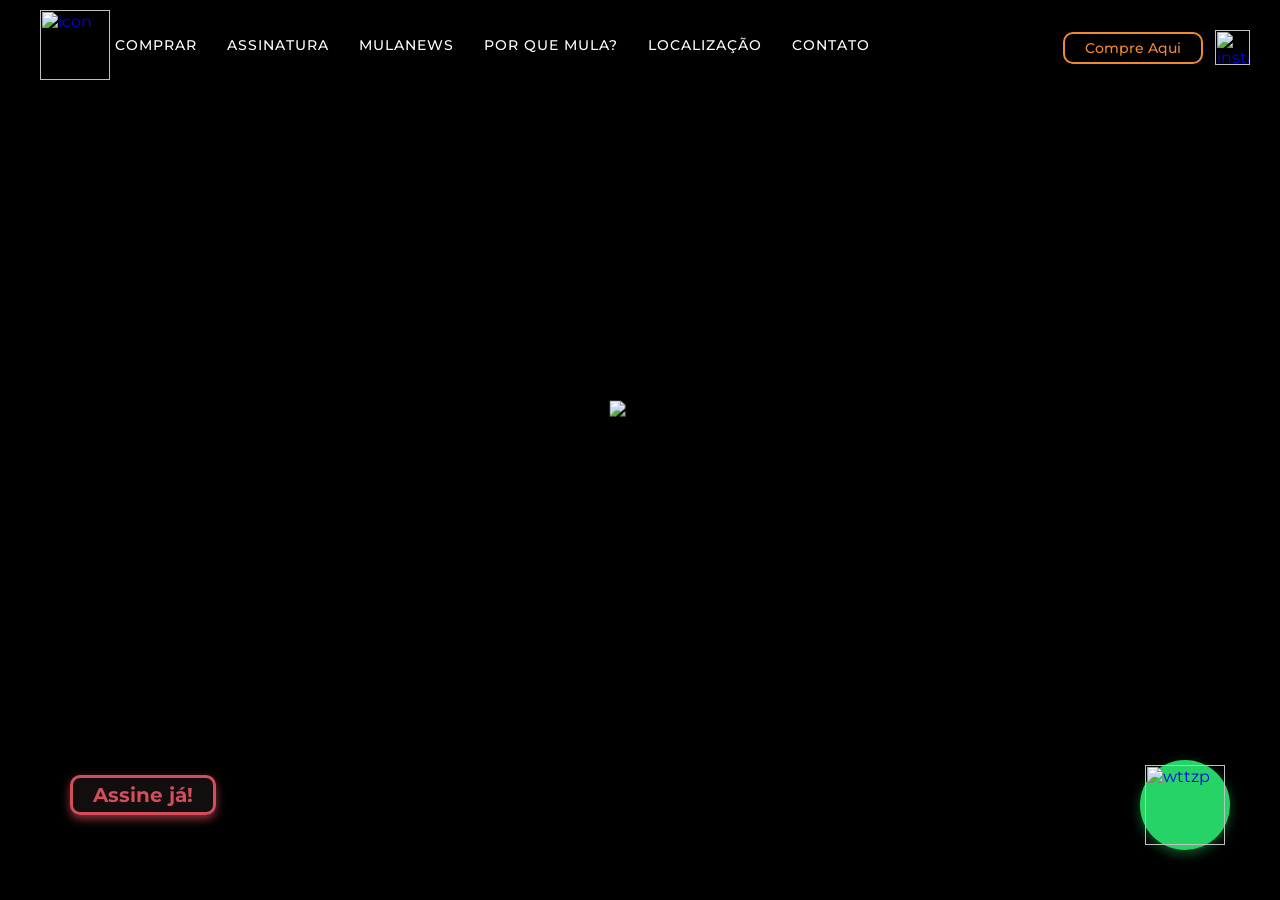
==== commit 8ea60554: "Add files via upload" ====
--- a/index.html
+++ b/index.html
@@ -15,16 +15,23 @@
         <a href="index.html"><img id="iconnav" src="assets/png/icon.png" alt="icon"></a>
         <button id="menu"><img src="assets/png/menu-orange.png" alt="menu"></button>
         <div class="nav-links">
-            
-            <a href="http://www.google.com/maps/place/mula+coffee/data=!4m2!3m1!1s0x94ce57002003e265:0x90a91d9e183b3b97?sa=X&ved=1t:242&ictx=111" target="_blank" rel="noopener noreferrer"><h1>Localização</h1></a>
-            <a href="https://mula.catalog.yampi.io/" target="_blank"><h1>Shop</h1></a>
-            <a href="noticias.html"><h1>Notícias</h1></a>
-            <a href="contact.html"><h1>Contato</h1></a>
+                <a href="https://mula.catalog.yampi.io/mula-coffee/l" target="_blank"><h1>Comprar</h1></a>
+                <a href="ass.html"><h1>Assinatura</h1></a>
+                <a href="noticias.html"><h1>MulaNews</h1></a>
+                <a href="sobrenos.html"><h1>Por que Mula?</h1></a>
+                <a href="http://www.google.com/maps/place/mula+coffee/data=!4m2!3m1!1s0x94ce57002003e265:0x90a91d9e183b3b97?sa=X&ved=1t:242&ictx=111" target="_blank" rel="noopener noreferrer"><h1>Localização</h1></a>
+                <a href="contact.html"><h1>Contato</h1></a>
         </div>
        
     </nav>
+    <a href="https://wa.me/11944920237" target="_blank" class="whatsapp-btn">
+    
+        <img id="wttzp" src="assets/png/wttzp.png" alt="wttzp">
+    
+</a>
+<a href="https://api.whatsapp.com/send?phone=5511944920237&text=Olá%2C%20gostaria%20de%20fazer%20minha%20assinatura%21" target="_blank" rel="noopener noreferrer" id="ass">Assine já!</a>
     <div class="nav-actions">
-        <a href="https://mula.catalog.yampi.io/" target="_blank" rel="noopener noreferrer"><button id="buy" >Compre Agora</button></a>
+        <a href="https://mula.catalog.yampi.io/mula-coffee/l" target="_blank" rel="noopener noreferrer" class="buy">Compre Aqui</a>
         <a href="https://www.instagram.com/mulacoffeeshop/" target="_blank" rel="noopener noreferrer"><img class="insta" src="assets/png/instagram-orange.png" alt="insta"></a>
     </div>
     <div class="video-container">
@@ -38,11 +45,6 @@
         <img src="assets/png/mula..png" alt="mulla">
     </div>
 </div>
-<a href="https://wa.me/11944920237" target="_blank" class="whatsapp-btn">
-    
-        <img id="wttzp" src="assets/png/wttzp.png" alt="wttzp">
-    
-</a>
 
     <!-- Left sidebar (opens when menu button is pressed on small screens) -->
     <div id="sidebar-overlay" class="sidebar-overlay" aria-hidden="true"></div>
@@ -54,9 +56,10 @@
             </button>
         </header>
         <div class="sidebar-footer">
+            <a href="https://mula.catalog.yampi.io/mula-coffee/l" target="_blank"><div class="sidebar-item"><img src="assets/png/shop.png" alt="shop"><h1 class="sidebar-text">Shop</h1><span class="sidebar-label"></span></div></a>
+            <a href="noticias.html"><div id="news" class="sidebar-item"><img src="assets/png/news.png" alt="loc"><h1 class="sidebar-text">Novidades</h1><span class="sidebar-label"></span></div></a>
+            <a href="sobrenos.html"><div class="sidebar-item"><img src="assets/png/history.png" alt="loc"><h1 class="sidebar-text">História</h1><span class="sidebar-label"></span></div></a>
             <a href="http://www.google.com/maps/place/mula+coffee/data=!4m2!3m1!1s0x94ce57002003e265:0x90a91d9e183b3b97?sa=X&ved=1t:242&ictx=111" target="_blank" rel="noopener noreferrer"><div class="sidebar-item"><img src="assets/png/loc.png" alt="loc"><h1 class="sidebar-text">Localização</h1><span class="sidebar-label"></span></div></a>
-            <a href="https://mula.catalog.yampi.io/" target="_blank"><div class="sidebar-item"><img src="assets/png/shop.png" alt="shop"><h1 class="sidebar-text">Shop</h1><span class="sidebar-label"></span></div></a>
-            <a href="noticias.html"><div id="news" class="sidebar-item"><img src="assets/png/news.png" alt="loc"><h1 class="sidebar-text">Notícias</h1><span class="sidebar-label"></span></div></a>
             <a href="contact.html"><div class="sidebar-item"><img src="assets/png/contato.png" alt="loc"><h1 class="sidebar-text">Contato</h1><span class="sidebar-label"></span></div></a>
             <a href="https://www.instagram.com/mulacoffeeshop/" target="_blank" rel="noopener noreferrer"><div class="sidebar-item"><img src="assets/png/instagram.png" alt="loc"><h1 class="sidebar-text">instagram</h1><span class="sidebar-label"></span></div></a>
         </div>
--- a/style.css
+++ b/style.css
@@ -11,11 +11,16 @@
     overflow: hidden;
 }
 
-body.page {
+body.page, #sobre {
     overflow: auto;
     height: 100%;
     min-height: 100vh;
     background-color: #3a312c;
+    padding-top: 0;
+}
+
+body.page {
+    scroll-padding-top: 80px;
 }
 body #news {
     background-color: #f08a30;
@@ -96,11 +101,60 @@
     display: flex;
     align-items: center;
     gap: 12px;
-    z-index: 9;
-}
-
-
-#buy {
+    z-index: 99;
+    pointer-events: auto;
+}
+
+@media (max-width: 768px) {
+    .nav-actions {
+        right: 16px;
+        top: 16px;
+        gap: 10px;
+    }
+}
+
+@media (max-width: 480px) {
+    .nav-actions {
+        right: 10px;
+        top: 10px;
+        gap: 8px;
+    }
+}
+#ass{
+    position: fixed;
+    box-shadow: 0 4px 10px #ff5c6f8c;
+    bottom: 85px;
+    left: 70px;
+    display: flex;
+    z-index: 9999;
+    background-color: #3a312c4d;
+    color: #d54d5c;
+    border: 3px solid #d54d5c;
+    padding: 7px 20px;
+    border-radius: 10px;
+    cursor: pointer;
+    font-family: "Montserrat", sans-serif;
+    display: inline-block;
+    text-decoration: none;
+    text-align: center;
+    font-size: 20px;
+    font-weight: 700;
+    transition: all 0.3s ease;
+    white-space: nowrap;
+    line-height: 1;
+}
+#ass:hover {
+    transform: scale(1.1);
+    transition: all 0.3s ease;
+    cursor: pointer;
+    background-color: #d54d5c;
+    color: #3a312c;
+    font-size: clamp(0.6rem, 1.6vw + 0.6rem, 28px);
+    border: none;
+    font-weight: bold;
+}
+
+.buy {
     background-color: transparent;
     color: #f08a30;
     border: 2.5px solid #f08a30;
@@ -108,13 +162,26 @@
     border-radius: 10px;
     cursor: pointer;
     font-family: "Montserrat", sans-serif;
-    
-
-}
-#buy:hover {
+    display: inline-block;
+    text-decoration: none;
+    text-align: center;
+    font-size: 14px;
+    font-weight: 500;
+    transition: all 0.3s ease;
+    white-space: nowrap;
+    line-height: 1;
+}
+
+.buy:visited {
+    color: #f08a30;
+    border-color: #f08a30;
+}
+
+.buy:hover {
     transform: scale(1.1);
     transition: all 0.3s ease;
-    cursor: pointer;}
+    cursor: pointer;
+}
 #bg2 {
     margin-top: 0; /* colado logo abaixo de #bg1, mesma horizontalidade */
 }
@@ -132,20 +199,146 @@
     position: relative; /* ensure header sits above .bg-img */
     z-index: 5;
 }
+
+@media (max-width: 768px) {
+    header {
+        padding: 40px 24px;
+        margin: clamp(0.75rem, 1.5rem, 2rem);
+    }
+}
+
+@media (max-width: 480px) {
+    header {
+        padding: 30px 16px;
+        margin: clamp(0.5rem, 1rem, 1.5rem);
+    }
+}
+
+main {
+    width: 100%;
+}
+
+section {
+    width: 100%;
+}
+
+/* Melhora para landscape mode em mobile */
+@media (max-height: 600px) and (orientation: landscape) {
+    header {
+        padding: 20px 16px;
+        margin: 0.5rem 0;
+    }
+
+    #tag1, #tag2, #tag3 {
+        padding: 1.5rem 1rem;
+        gap: 15px;
+    }
+
+    .title {
+        font-size: 1.1rem;
+        margin-bottom: 10px;
+    }
+
+    .paragraf {
+        font-size: 0.85rem;
+        line-height: 1.3;
+    }
+
+    .img {
+        max-height: 200px;
+    }
+
+    #tag4 {
+        margin: 1.5rem 0;
+        gap: 0.75rem;
+    }
+
+    .marquee-track img {
+        height: 2.5rem;
+    }
+
+    #tag4 h1,
+    #tag4 h2 {
+        font-size: 1.1rem;
+        margin-bottom: 10px;
+    }
+}
+
+/* Otimiza espaçamento para telas muito pequenas */
+@media (max-width: 360px) {
+    header {
+        padding: 20px 12px;
+    }
+
+    #tag1, #tag2, #tag3 {
+        gap: 12px;
+        padding: 1rem 0.75rem;
+    }
+
+    .title {
+        font-size: 0.9rem;
+    }
+
+    .paragraf {
+        font-size: 0.8rem;
+    }
+}
+
 #tag4 {
-    display: flex;
+    
+    width: 100%;            /* Ocupa toda a largura do elemento pai */
+    max-width: 100vw;       /* Garante que não ultrapasse a largura da "janela" (viewport) */
+    overflow: hidden;       /* Esconde qualquer conteúdo interno que tente 'fugir' */
+    box-sizing: border-box; /* Garante que padding e borders não somem na largura total */
+    display: flex;          /* Facilita o alinhamento dos itens internos */
+    margin: 0 auto;         /* Centraliza o elemento caso haja um max-width maior */
+
+    
     flex-direction: column;
     align-items: center;
     justify-content: center;
     gap: 2rem;
     margin: clamp(5.5rem, 11rem, 20rem) 0;
-}
-#tag4 h1 {
+
+}
+
+@media (max-width: 768px) {
+    #tag4 {
+        margin: 3rem 0;
+        gap: 1.5rem;
+    }
+}
+
+@media (max-width: 480px) {
+    #tag4 {
+        margin: 2rem 0;
+        gap: 1rem;
+    }
+}
+
+#tag4 h1,
+#tag4 h2 {
     font-size: clamp(1rem, 1.75rem, 3rem);
     color: #FFF5E1;
     margin-bottom: 20px;
     margin-top: 0;
     font-weight: bold;
+}
+
+@media (max-width: 768px) {
+    #tag4 h1,
+    #tag4 h2 {
+        font-size: clamp(1rem, 1.5rem, 2rem);
+        margin-bottom: 16px;
+    }
+}
+
+@media (max-width: 480px) {
+    #tag4 h1,
+    #tag4 h2 {
+        font-size: clamp(0.9rem, 1.2rem, 1.6rem);
+        margin-bottom: 12px;
+    }
 }
 #tag1, #tag2, #tag3 {
     display: flex;
@@ -161,6 +354,31 @@
     transform: none;
     text-align: left;
     padding: clamp(1.5rem, 3rem, 6rem) clamp(1rem, 2rem, 4rem);
+}
+
+@media (max-width: 1024px) {
+    #tag1, #tag2, #tag3 {
+        gap: 50px;
+        padding: 2.5rem 2rem;
+    }
+}
+
+@media (max-width: 768px) {
+    #tag1, #tag2, #tag3 {
+        flex-direction: column;
+        gap: 30px;
+        padding: 2rem 1.5rem;
+        margin: 2rem 0;
+    }
+}
+
+@media (max-width: 480px) {
+    #tag1, #tag2, #tag3 {
+        flex-direction: column;
+        gap: 20px;
+        padding: 1.5rem 1rem;
+        margin: 1.5rem 0;
+    }
 }
 * {
     margin: 0;
@@ -178,8 +396,23 @@
     padding: clamp(0.5rem, 1rem, 2rem) 0;
     overflow: hidden;
     background: #f08a30;
+    border-radius: 50px;
   }
-  
+
+@media (max-width: 768px) {
+    .marquee-container {
+        padding: clamp(0.5rem, 0.75rem, 1.5rem) 0;
+        border-radius: 30px;
+    }
+}
+
+@media (max-width: 480px) {
+    .marquee-container {
+        padding: clamp(0.5rem, 0.5rem, 1rem) 0;
+        border-radius: 20px;
+    }
+}
+
   .marquee-track {
     display: flex;
     gap: clamp(0.5rem, 1rem, 2rem);
@@ -194,6 +427,24 @@
     object-fit: cover;
     
   }
+
+@media (max-width: 768px) {
+    .marquee-track img {
+        height: clamp(2.5rem, 4rem, 6rem);
+    }
+}
+
+@media (max-width: 480px) {
+    .marquee-track img {
+        height: clamp(2rem, 3rem, 4.5rem);
+    }
+}
+
+  .marquee-track img:hover {
+    transform: scale(1.2);
+    transition: all 0.3s ease;
+    cursor: pointer;
+  }
   @keyframes scrollLoop {
     0% {
       transform: translateX(0);
@@ -209,6 +460,14 @@
     flex-direction: column;
     justify-content: center;
 }
+
+@media (max-width: 768px) {
+    .esquerdo {
+        max-width: 100%;
+        width: 100%;
+    }
+}
+
 .bg {
 
     width: 100%;
@@ -217,10 +476,24 @@
 }
 .title {
     font-size: clamp(1rem, 1.75rem, 3rem);
-    color: #FFF5E1;
+    color: #f08a30;
     margin-bottom: 20px;
     margin-top: 0;
     font-weight: bold;
+}
+
+@media (max-width: 768px) {
+    .title {
+        font-size: clamp(1rem, 1.5rem, 2rem);
+        margin-bottom: 16px;
+    }
+}
+
+@media (max-width: 480px) {
+    .title {
+        font-size: clamp(0.9rem, 1.2rem, 1.6rem);
+        margin-bottom: 12px;
+    }
 }
 
 .paragraf {
@@ -230,12 +503,34 @@
     margin: 0;
 }
 
+@media (max-width: 768px) {
+    .paragraf {
+        font-size: clamp(0.8rem, 1rem, 1.2rem);
+        line-height: 1.5;
+    }
+}
+
+@media (max-width: 480px) {
+    .paragraf {
+        font-size: 0.9rem;
+        line-height: 1.4;
+    }
+}
+
 .direito {
     flex: 1;
     display: flex;
     flex-direction: column;
     align-items: flex-start;
     justify-content: center;
+}
+
+@media (max-width: 768px) {
+    .direito {
+        width: 100%;
+        max-width: 100%;
+        align-items: center;
+    }
 }
 
 .img {
@@ -271,9 +566,25 @@
     align-items: center;
     gap: 5px;
     padding: 10px 40px;
-    z-index: 10;
+    z-index: 8;
     text-shadow: 1px 1px 4px rgba(0, 0, 0, 0.842);
-
+    width: 100%;
+    box-sizing: border-box;
+    height: auto;
+    pointer-events: auto;
+}
+
+@media (max-width: 768px) {
+    nav {
+        padding: 8px 16px;
+        gap: 8px;
+    }
+}
+
+@media (max-width: 480px) {
+    nav {
+        padding: 8px 12px;
+    }
 }
 #slogan {
     position: absolute;
@@ -289,7 +600,21 @@
     width: 70px;
     height: 70px;
     object-fit: contain;
-    
+    flex-shrink: 0;
+}
+
+@media (max-width: 768px) {
+    #iconnav {
+        width: 55px;
+        height: 55px;
+    }
+}
+
+@media (max-width: 480px) {
+    #iconnav {
+        width: 45px;
+        height: 45px;
+    }
 }
 #iconnav:hover {
     transform: scale(1.1);
@@ -308,6 +633,13 @@
     width: 28px;
     height: 28px;
     display: block;
+}
+
+@media (max-width: 480px) {
+    #menu img {
+        width: 24px;
+        height: 24px;
+    }
 }
 
 .nav-links {
@@ -365,9 +697,10 @@
 }
 
 .content img {
-    max-width: clamp(12rem, 18rem, 30rem);
-    max-height: 30vh;
+    max-width: clamp(24rem, 36rem, 60rem);
+    max-height: 60vh;
     object-fit: contain;
+    margin-top: 100px;
 }
 
 @keyframes float {
@@ -397,10 +730,41 @@
     z-index: 9999;
 }
 
+@media (max-width: 768px) {
+    .whatsapp-btn {
+        bottom: 40px;
+        right: 40px;
+        width: 75px;
+        height: 75px;
+    }
+}
+
+@media (max-width: 480px) {
+    .whatsapp-btn {
+        bottom: 30px;
+        right: 30px;
+        width: 65px;
+        height: 65px;
+    }
+}
+
 #wttzp {
     width: 80px;
     height: 80px;
-    
+}
+
+@media (max-width: 768px) {
+    #wttzp {
+        width: 65px;
+        height: 65px;
+    }
+}
+
+@media (max-width: 480px) {
+    #wttzp {
+        width: 55px;
+        height: 55px;
+    }
 }
 
 .whatsapp-btn:hover {
@@ -418,10 +782,12 @@
     opacity: 0;
     visibility: hidden;
     transition: opacity 0.25s ease, visibility 0.25s ease;
+    pointer-events: none;
 }
 .sidebar-overlay.is-open {
     opacity: 1;
     visibility: visible;
+    pointer-events: auto;
 }
 
 .sidebar {
@@ -440,6 +806,16 @@
     transition: transform 0.3s ease;
     overflow: hidden;
 }
+
+@media (max-width: 480px) {
+    .sidebar {
+        width: 220px;
+        left: 8px;
+        top: 8px;
+        bottom: 8px;
+    }
+}
+
 .sidebar.is-open {
     transform: translateX(0);
 }
@@ -484,9 +860,16 @@
 .sidebar-text{
     color: #3a312c;
     font-size: 20px;
-    font-weight: 400;
+    font-weight: 600;
     font-family: "Montserrat", sans-serif;
 }
+
+@media (max-width: 480px) {
+    .sidebar-text {
+        font-size: 16px;
+    }
+}
+
 .sidebar-close {
     background: transparent;
     border: none;
@@ -630,7 +1013,7 @@
         gap: 8px;
     }
 
-    body.page #buy {
+    body.page .buy {
         padding: 6px 14px;
         font-size: 13px;
     }
@@ -674,6 +1057,27 @@
     max-width: 800px;
     margin: 40px auto;
     opacity: 0.95;
+    margin-top: 100px;
+}
+
+@media (max-width: 768px) {
+    .news {
+        flex-direction: column;
+        padding: 16px;
+        gap: 16px;
+        margin: 30px 16px;
+        max-width: calc(100% - 32px);
+    }
+}
+
+@media (max-width: 480px) {
+    .news {
+        flex-direction: column;
+        padding: 12px;
+        gap: 12px;
+        margin: 20px 12px;
+        max-width: calc(100% - 24px);
+    }
 }
 .news:hover {
     transform: scale(1.02);
@@ -685,6 +1089,21 @@
     gap: 20px;
     width: 100%;
     text-decoration: none;
+}
+
+@media (max-width: 768px) {
+    .news a {
+        flex-direction: column;
+        align-items: stretch;
+        gap: 12px;
+    }
+}
+
+@media (max-width: 480px) {
+    .news a {
+        flex-direction: column;
+        gap: 10px;
+    }
 }
 
 .news img {
@@ -695,6 +1114,23 @@
     border-radius: 10px;
 }
 
+@media (max-width: 768px) {
+    .news img {
+        width: 100%;
+        height: auto;
+        max-height: 200px;
+        flex-shrink: 1;
+    }
+}
+
+@media (max-width: 480px) {
+    .news img {
+        width: 100%;
+        height: auto;
+        max-height: 150px;
+    }
+}
+
 .news .links-buttons {
     display: flex;
     flex-direction: column;
@@ -709,9 +1145,127 @@
     line-height: 1.4;
 }
 
+@media (max-width: 768px) {
+    .news h1 {
+        font-size: 1.1rem;
+    }
+}
+
+@media (max-width: 480px) {
+    .news h1 {
+        font-size: 1rem;
+        line-height: 1.3;
+    }
+}
+
 .news p {
     color: #3a312c;
     margin: 0;
     font-size: 0.95rem;
     line-height: 1.5;
-}+}
+
+@media (max-width: 768px) {
+    .news p {
+        font-size: 0.9rem;
+        line-height: 1.4;
+    }
+}
+
+@media (max-width: 480px) {
+    .news p {
+        font-size: 0.85rem;
+        line-height: 1.3;
+    }
+}
+
+.news-img {
+    flex-shrink: 0;
+    width: 150px;
+    height: 150px;
+    object-fit: cover;
+    border-radius: 10px;
+}
+
+@media (max-width: 768px) {
+    .news-img {
+        width: 100%;
+        height: auto;
+        max-height: 200px;
+        flex-shrink: 1;
+    }
+}
+
+@media (max-width: 480px) {
+    .news-img {
+        width: 100%;
+        height: auto;
+        max-height: 150px;
+    }
+}
+
+/* Melhora para landscape mode em mobile */
+@media (max-height: 600px) and (orientation: landscape) {
+    .news {
+        margin-top: 70px;
+        padding: 12px;
+    }
+    
+    .news img,
+    .news-img {
+        max-height: 120px;
+    }
+    
+    .news h1,
+    .news h2 {
+        font-size: 0.95rem;
+    }
+    
+    .news p {
+        font-size: 0.8rem;
+    }
+}
+
+main {
+    max-width: 100%;
+    margin: 0 auto;
+    padding: 0;
+}
+
+/* Otimiza espaçamento para telas muito pequenas */
+@media (max-width: 360px) {
+    .news {
+        margin: 16px 8px;
+        padding: 10px;
+        max-width: calc(100% - 16px);
+    }
+    
+    .news h1,
+    .news h2 {
+        font-size: 0.9rem;
+    }
+}
+
+/* Caixa de legenda abaixo do carrossel (marquee) */
+.marquee-caption {
+    margin: 1rem auto 2rem;
+    max-width: 900px;
+    background: rgba(240, 138, 48, 0.95);
+    color: #3a312c;
+    padding: 12px 18px;
+    border-radius: 10px;
+    text-align: center;
+    font-size: clamp(0.85rem, 1.2vw, 1rem);
+    font-weight: 600;
+    box-shadow: 0 6px 18px rgba(0,0,0,0.12);
+    opacity: 0;
+    transform: translateY(-6px);
+    transition: opacity 220ms ease, transform 220ms ease;
+    pointer-events: none;
+}
+.marquee-caption.visible {
+    opacity: 1;
+    transform: translateY(0);
+    pointer-events: auto;
+}
+
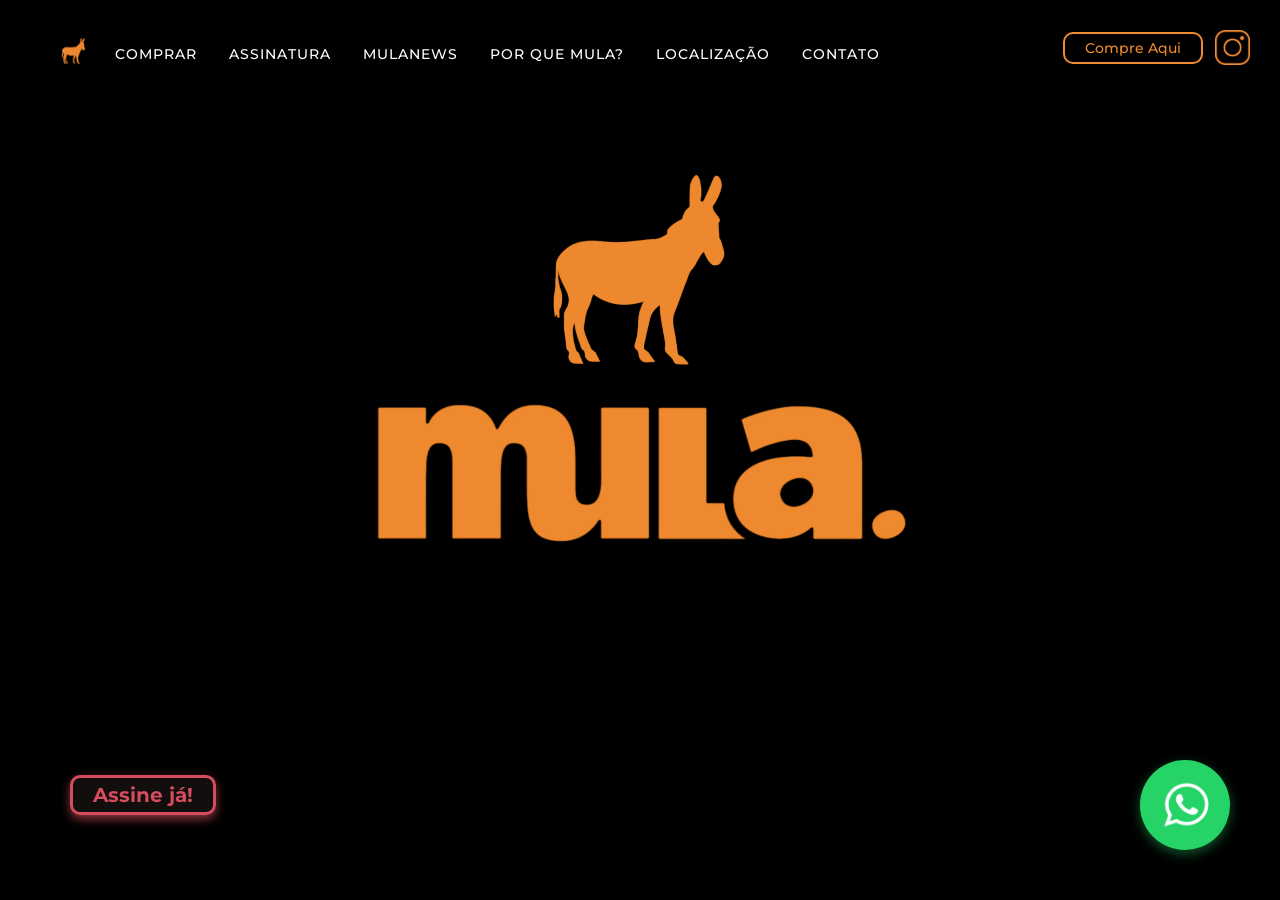
==== commit 8eb7079a: "Add files via upload" ====
--- a/index.html
+++ b/index.html
@@ -56,12 +56,12 @@
             </button>
         </header>
         <div class="sidebar-footer">
-            <a href="https://mula.catalog.yampi.io/mula-coffee/l" target="_blank"><div class="sidebar-item"><img src="assets/png/shop.png" alt="shop"><h1 class="sidebar-text">Shop</h1><span class="sidebar-label"></span></div></a>
-            <a href="noticias.html"><div id="news" class="sidebar-item"><img src="assets/png/news.png" alt="loc"><h1 class="sidebar-text">Novidades</h1><span class="sidebar-label"></span></div></a>
-            <a href="sobrenos.html"><div class="sidebar-item"><img src="assets/png/history.png" alt="loc"><h1 class="sidebar-text">História</h1><span class="sidebar-label"></span></div></a>
-            <a href="http://www.google.com/maps/place/mula+coffee/data=!4m2!3m1!1s0x94ce57002003e265:0x90a91d9e183b3b97?sa=X&ved=1t:242&ictx=111" target="_blank" rel="noopener noreferrer"><div class="sidebar-item"><img src="assets/png/loc.png" alt="loc"><h1 class="sidebar-text">Localização</h1><span class="sidebar-label"></span></div></a>
-            <a href="contact.html"><div class="sidebar-item"><img src="assets/png/contato.png" alt="loc"><h1 class="sidebar-text">Contato</h1><span class="sidebar-label"></span></div></a>
-            <a href="https://www.instagram.com/mulacoffeeshop/" target="_blank" rel="noopener noreferrer"><div class="sidebar-item"><img src="assets/png/instagram.png" alt="loc"><h1 class="sidebar-text">instagram</h1><span class="sidebar-label"></span></div></a>
+            <a href="https://mula.catalog.yampi.io/mula-coffee/l" target="_blank"><div class="sidebar-item"><h1 class="sidebar-text">Comprar</h1><span class="sidebar-label"></span></div></a>
+            <a href="ass.html"><div class="sidebar-item"><h1 class="sidebar-text">Assinatura</h1><span class="sidebar-label"></span></div></a>
+            <a href="noticias.html"><div class="sidebar-item"><h1 class="sidebar-text">MulaNews</h1><span class="sidebar-label"></span></div></a>
+            <a href="sobrenos.html" target="_blank" rel="noopener noreferrer"><div class="sidebar-item"><h1 class="sidebar-text">Por que Mula?</h1><span class="sidebar-label"></span></div></a>
+            <a href="http://www.google.com/maps/place/mula+coffee/data=!4m2!3m1!1s0x94ce57002003e265:0x90a91d9e183b3b97?sa=X&ved=1t:242&ictx=111"><div class="sidebar-item"><h1 class="sidebar-text">Localização</h1><span class="sidebar-label"></span></div></a>
+            <a href="contact.html" target="_blank" rel="noopener noreferrer"><div class="sidebar-item"><h1 class="sidebar-text">Contato</h1><span class="sidebar-label"></span></div></a>
         </div>
     </aside>
 
--- a/style.css
+++ b/style.css
@@ -24,6 +24,8 @@
 }
 body #news {
     background-color: #f08a30;
+    padding: 0;
+    margin: 0;
 }
 /* background image element placed above body background but under content */
 .bg-container {
@@ -125,8 +127,7 @@
     box-shadow: 0 4px 10px #ff5c6f8c;
     bottom: 85px;
     left: 70px;
-    display: flex;
-    z-index: 9999;
+    display: inline-block;
     background-color: #3a312c4d;
     color: #d54d5c;
     border: 3px solid #d54d5c;
@@ -134,7 +135,6 @@
     border-radius: 10px;
     cursor: pointer;
     font-family: "Montserrat", sans-serif;
-    display: inline-block;
     text-decoration: none;
     text-align: center;
     font-size: 20px;
@@ -142,6 +142,8 @@
     transition: all 0.3s ease;
     white-space: nowrap;
     line-height: 1;
+    z-index: 99;
+    pointer-events: auto;
 }
 #ass:hover {
     transform: scale(1.1);
@@ -564,8 +566,8 @@
     left: 0;
     display: flex;
     align-items: center;
-    gap: 5px;
-    padding: 10px 40px;
+    gap: clamp(0.25rem, 0.5vw, 0.75rem);
+    padding: clamp(0.5rem, 1.5vw, 2.5rem) clamp(1rem, 3vw, 2.5rem);
     z-index: 8;
     text-shadow: 1px 1px 4px rgba(0, 0, 0, 0.842);
     width: 100%;
@@ -588,8 +590,8 @@
 }
 #slogan {
     position: absolute;
-    margin-top: 225px;
-    font-size: 14px;
+    margin-top: clamp(10rem, 30vh, 15rem);
+    font-size: clamp(0.875rem, 1.5vw, 1rem);
     color: #f08a30;
     z-index: 2;
 }
@@ -597,24 +599,10 @@
     text-decoration: none;
 }
 #iconnav {
-    width: 70px;
-    height: 70px;
+    width: clamp(2.8rem, 9vw, 4.4rem);
+    height: clamp(2.8rem, 9vw, 4.4rem);
     object-fit: contain;
     flex-shrink: 0;
-}
-
-@media (max-width: 768px) {
-    #iconnav {
-        width: 55px;
-        height: 55px;
-    }
-}
-
-@media (max-width: 480px) {
-    #iconnav {
-        width: 45px;
-        height: 45px;
-    }
 }
 #iconnav:hover {
     transform: scale(1.1);
@@ -630,21 +618,14 @@
     padding: 4px;
 }
 #menu img {
-    width: 28px;
-    height: 28px;
+    width: clamp(1.5rem, 5vw, 1.75rem);
+    height: clamp(1.5rem, 5vw, 1.75rem);
     display: block;
 }
 
-@media (max-width: 480px) {
-    #menu img {
-        width: 24px;
-        height: 24px;
-    }
-}
-
 .nav-links {
     display: flex;
-    gap: 30px;
+    gap: clamp(1rem, 3vw, 2rem);
     align-items: center;
 }
 
@@ -714,10 +695,10 @@
 
 .whatsapp-btn {
     position: fixed;
-    bottom: 50px;
-    right: 50px;
-    width: 90px;
-    height: 90px;
+    bottom: clamp(1.875rem, 5vw, 3.125rem);
+    right: clamp(1.875rem, 5vw, 3.125rem);
+    width: clamp(4rem, 12vw, 5.625rem);
+    height: clamp(4rem, 12vw, 5.625rem);
     background: #25d366;
     border-radius: 50%;
     display: flex;
@@ -730,41 +711,9 @@
     z-index: 9999;
 }
 
-@media (max-width: 768px) {
-    .whatsapp-btn {
-        bottom: 40px;
-        right: 40px;
-        width: 75px;
-        height: 75px;
-    }
-}
-
-@media (max-width: 480px) {
-    .whatsapp-btn {
-        bottom: 30px;
-        right: 30px;
-        width: 65px;
-        height: 65px;
-    }
-}
-
 #wttzp {
-    width: 80px;
-    height: 80px;
-}
-
-@media (max-width: 768px) {
-    #wttzp {
-        width: 65px;
-        height: 65px;
-    }
-}
-
-@media (max-width: 480px) {
-    #wttzp {
-        width: 55px;
-        height: 55px;
-    }
+    width: clamp(3.4rem, 10vw, 5rem);
+    height: clamp(3.4rem, 10vw, 5rem);
 }
 
 .whatsapp-btn:hover {
@@ -792,28 +741,19 @@
 
 .sidebar {
     position: fixed;
-    top: 16px;
-    bottom: 16px;
-    left: 16px;
-    width: 260px;
+    top: clamp(0.5rem, 2vw, 1rem);
+    bottom: clamp(0.5rem, 2vw, 1rem);
+    left: clamp(0.5rem, 2vw, 1rem);
+    width: clamp(13.75rem, 60vw, 16.25rem);
     background: #f08a30;
     border-radius: 16px;
     box-shadow: 0 10px 40px rgba(0, 0, 0, 0.3);
     z-index: 101;
     display: flex;
     flex-direction: column;
-    transform: translateX(calc(-100% - 32px));
+    transform: translateX(calc(-100% - 2vw));
     transition: transform 0.3s ease;
     overflow: hidden;
-}
-
-@media (max-width: 480px) {
-    .sidebar {
-        width: 220px;
-        left: 8px;
-        top: 8px;
-        bottom: 8px;
-    }
 }
 
 .sidebar.is-open {
@@ -904,6 +844,7 @@
     flex-direction: column;
     padding: 12px 0;
     flex-shrink: 0;
+    z-index: 999;
 }
 
 .sidebar-item {
@@ -1055,9 +996,9 @@
     align-items: center;
     gap: 20px;
     max-width: 800px;
-    margin: 40px auto;
+    margin: 10rem auto 40px auto;
     opacity: 0.95;
-    margin-top: 100px;
+    margin-top: 10rem;
 }
 
 @media (max-width: 768px) {
@@ -1065,7 +1006,7 @@
         flex-direction: column;
         padding: 16px;
         gap: 16px;
-        margin: 30px 16px;
+        margin: 100px 16px;
         max-width: calc(100% - 32px);
     }
 }
@@ -1108,8 +1049,8 @@
 
 .news img {
     flex-shrink: 0;
-    width: 150px;
-    height: 150px;
+    width: clamp(9.375rem, 25vw, 12.5rem);
+    height: clamp(9.375rem, 25vw, 12.5rem);
     object-fit: cover;
     border-radius: 10px;
 }
@@ -1118,7 +1059,7 @@
     .news img {
         width: 100%;
         height: auto;
-        max-height: 200px;
+        max-height: clamp(9.375rem, 30vw, 12.5rem);
         flex-shrink: 1;
     }
 }
@@ -1127,7 +1068,7 @@
     .news img {
         width: 100%;
         height: auto;
-        max-height: 150px;
+        max-height: clamp(9.375rem, 25vw, 12.5rem);
     }
 }
 
@@ -1181,26 +1122,23 @@
 
 .news-img {
     flex-shrink: 0;
-    width: 150px;
-    height: 150px;
+    width: clamp(9.375rem, 25vw, 12.5rem);
+    height: clamp(9.375rem, 25vw, 12.5rem);
     object-fit: cover;
     border-radius: 10px;
 }
 
 @media (max-width: 768px) {
+    .news-img {
+        display: none;
+    }
+}
+
+@media (max-width: 480px) {
     .news-img {
         width: 100%;
         height: auto;
-        max-height: 200px;
-        flex-shrink: 1;
-    }
-}
-
-@media (max-width: 480px) {
-    .news-img {
-        width: 100%;
-        height: auto;
-        max-height: 150px;
+        max-height: clamp(9.375rem, 25vw, 12.5rem);
     }
 }
 
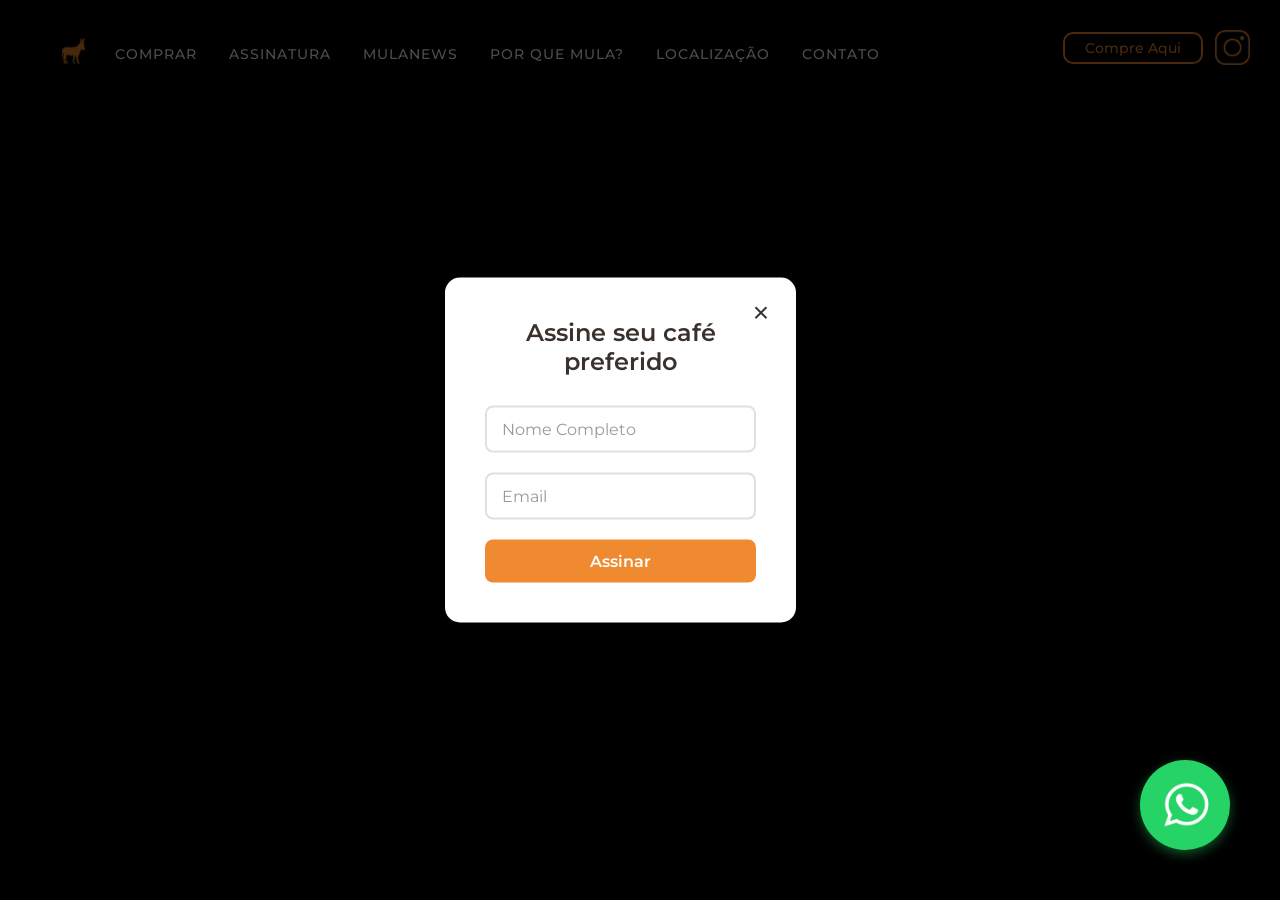
==== commit 2f049706: "Add files via upload" ====
--- a/index.html
+++ b/index.html
@@ -29,7 +29,7 @@
         <img id="wttzp" src="assets/png/wttzp.png" alt="wttzp">
     
 </a>
-<a href="https://api.whatsapp.com/send?phone=5511944920237&text=Olá%2C%20gostaria%20de%20fazer%20minha%20assinatura%21" target="_blank" rel="noopener noreferrer" id="ass">Assine já!</a>
+
     <div class="nav-actions">
         <a href="https://mula.catalog.yampi.io/mula-coffee/l" target="_blank" rel="noopener noreferrer" class="buy">Compre Aqui</a>
         <a href="https://www.instagram.com/mulacoffeeshop/" target="_blank" rel="noopener noreferrer"><img class="insta" src="assets/png/instagram-orange.png" alt="insta"></a>
@@ -45,6 +45,28 @@
         <img src="assets/png/mula..png" alt="mulla">
     </div>
 </div>
+
+    <!-- Login Modal -->
+    <div id="login-modal-overlay" class="login-modal-overlay"></div>
+    <div id="login-modal" class="login-modal">
+        <div class="login-modal-content">
+            <button class="login-modal-close" aria-label="Fechar login">&times;</button>
+            <div class="login-modal-inner">
+                <h2>Assine seu café preferido</h2>
+                <form id="login-form">
+                    <div class="form-group">
+                        <input type="nome" id="login-nome" placeholder="Nome Completo" required>
+                    </div>
+                    <div class="form-group">
+                        <input type="email" id="login-email" placeholder="Email" required>
+                    </div>
+
+                    
+                    <a href="https://api.whatsapp.com/send?phone=5511944920237&text=Olá%2C%20meu%20nome%20é%20[name]%20e%20meu%20email%20[email]%2C%20gostaria%20de%20fazer%20minha%20assinatura%21" class="login-btn">Assinar</a>
+                </form>
+            </div>
+        </div>
+    </div>
 
     <!-- Left sidebar (opens when menu button is pressed on small screens) -->
     <div id="sidebar-overlay" class="sidebar-overlay" aria-hidden="true"></div>
--- a/style.css
+++ b/style.css
@@ -122,40 +122,36 @@
         gap: 8px;
     }
 }
-#ass{
+.ass{
     position: fixed;
-    box-shadow: 0 4px 10px #ff5c6f8c;
-    bottom: 85px;
-    left: 70px;
-    display: inline-block;
-    background-color: #3a312c4d;
-    color: #d54d5c;
-    border: 3px solid #d54d5c;
-    padding: 7px 20px;
-    border-radius: 10px;
-    cursor: pointer;
-    font-family: "Montserrat", sans-serif;
+    bottom: clamp(1.875rem, 5vw, 3.125rem);
+    left: clamp(1.875rem, 5vw, 3.125rem);
+    width: clamp(4rem, 12vw, 5.625rem);
+    height: clamp(4rem, 12vw, 5.625rem);
+    background: #d54d5c;
+    border-radius: 50%;
+    display: flex;
+    align-items: center;
+    justify-content: center;
+    animation: float 3s ease-in-out infinite;
+    box-shadow: 0 4px 12px #e22d438f;
+    transition: all 0.3s ease;
     text-decoration: none;
-    text-align: center;
-    font-size: 20px;
-    font-weight: 700;
-    transition: all 0.3s ease;
-    white-space: nowrap;
-    line-height: 1;
     z-index: 99;
-    pointer-events: auto;
-}
-#ass:hover {
+
+    
+}
+
+.ass:hover {
+    background: #e75465;
+    box-shadow: 0 6px 16px #ff334b8f;
     transform: scale(1.1);
-    transition: all 0.3s ease;
-    cursor: pointer;
-    background-color: #d54d5c;
-    color: #3a312c;
-    font-size: clamp(0.6rem, 1.6vw + 0.6rem, 28px);
-    border: none;
-    font-weight: bold;
-}
-
+}
+.ass-icon{
+    width: clamp(1.4rem, 5vw, 2.5rem);
+    height: clamp(1.4rem, 5vw, 2.5rem);
+    filter: invert(100%);
+}
 .buy {
     background-color: transparent;
     color: #f08a30;
@@ -678,8 +674,8 @@
 }
 
 .content img {
-    max-width: clamp(24rem, 36rem, 60rem);
-    max-height: 60vh;
+    max-width: clamp(12rem, 18rem, 30rem);
+    max-height: auto;
     object-fit: contain;
     margin-top: 100px;
 }
@@ -887,7 +883,7 @@
 
 
 /* At 777px or less: show #menu, hide .nav-links */
-@media (max-width: 777px) {
+@media (max-width: 1120px) {
     #menu {
         display: block;
     }
@@ -1207,3 +1203,191 @@
     pointer-events: auto;
 }
 
+/* ===== LOGIN MODAL STYLES ===== */
+.login-modal-overlay {
+    position: fixed;
+    top: 0;
+    left: 0;
+    width: 100%;
+    height: 100%;
+    background-color: rgba(0, 0, 0, 0.7);
+    z-index: 999;
+    opacity: 0;
+    visibility: hidden;
+    transition: opacity 0.3s ease, visibility 0.3s ease;
+}
+
+.login-modal-overlay.is-open {
+    opacity: 1;
+    visibility: visible;
+}
+
+.login-modal {
+    position: fixed;
+    top: 50%;
+    left: 50%;
+    transform: translate(-50%, -50%) scale(0.9);
+    z-index: 1000;
+    opacity: 0;
+    visibility: hidden;
+    transition: opacity 0.3s ease, visibility 0.3s ease, transform 0.3s ease;
+}
+
+.login-modal.is-open {
+    opacity: 1;
+    visibility: visible;
+    transform: translate(-50%, -50%) scale(1);
+}
+
+.login-modal-content {
+    background: white;
+    border-radius: 15px;
+    padding: 40px;
+    box-shadow: 0 10px 50px rgba(0, 0, 0, 0.3);
+    width: 90%;
+    max-width: 400px;
+    position: relative;
+}
+
+.login-modal-close {
+    position: absolute;
+    top: 15px;
+    right: 15px;
+    background: none;
+    border: none;
+    font-size: 28px;
+    cursor: pointer;
+    color: #333;
+    width: 40px;
+    height: 40px;
+    display: flex;
+    align-items: center;
+    justify-content: center;
+    transition: color 0.2s ease;
+}
+
+.login-modal-close:hover {
+    color: #f08a30;
+}
+
+.login-modal-inner h2 {
+    text-align: center;
+    margin: 0 0 30px 0;
+    color: #3a312c;
+    font-size: 24px;
+    font-weight: 600;
+}
+
+.form-group {
+    margin-bottom: 20px;
+}
+
+.form-group input {
+    width: 100%;
+    padding: 12px 15px;
+    border: 2px solid #e0e0e0;
+    border-radius: 8px;
+    font-size: 16px;
+    font-family: "Montserrat", sans-serif;
+    transition: border-color 0.3s ease;
+    box-sizing: border-box;
+}
+
+.form-group input:focus {
+    outline: none;
+    border-color: #f08a30;
+}
+
+.form-group input::placeholder {
+    color: #999;
+}
+
+.login-btn {
+    padding: 12px 24px;
+    background-color: #f08a30;
+    color: white;
+    border: none;
+    border-radius: 8px;
+    font-size: 16px;
+    font-weight: 600;
+    cursor: pointer;
+    text-decoration: none;
+    display: inline-block;
+    transition: all 0.3s ease;
+    width: 100%;
+    text-align: center;
+}
+
+.login-btn:hover {
+    background-color: #d97620;
+    transform: translateY(-2px);
+    box-shadow: 0 4px 12px rgba(240, 138, 48, 0.3);
+}
+
+.login-btn:active {
+    transform: translateY(0);
+}
+
+
+/* Tablets */
+@media (max-width: 768px) {
+    .login-modal-inner h2 {
+        font-size: clamp(1.1rem, 4.5vw, 1.5rem);
+        padding: 0 clamp(0.5rem, 1.5vw, 0.75rem);
+        margin: 0 0 24px 0;
+    }
+}
+
+/* Celulares */
+@media (max-width: 480px) {
+    .login-modal-inner h2 {
+        font-size: clamp(1rem, 3.5vw, 1.3rem);
+        padding: 0 clamp(0.5rem, 1vw, 0.5rem);
+        margin: 0 0 20px 0;
+    }
+}
+
+/* Celulares pequenos */
+@media (max-width: 320px) {
+    .login-modal-inner h2 {
+        font-size: clamp(0.9rem, 3vw, 1.1rem);
+        padding: 0 clamp(0.25rem, 0.5vw, 0.25rem);
+        margin: 0 0 16px 0;
+    }
+}
+.login-link {
+    text-align: center;
+    margin-top: 15px;
+    font-size: 14px;
+    color: #666;
+}
+
+.login-link a {
+    color: #f08a30;
+    text-decoration: none;
+    font-weight: 600;
+    transition: color 0.3s ease;
+}
+
+.login-link a:hover {
+    color: #d97920;
+    text-decoration: underline;
+}
+
+/* Responsivo */
+@media (max-width: 600px) {
+    .login-modal-content {
+        width: 85%;
+        padding: 30px 20px;
+    }
+
+    .login-modal-inner h2 {
+        font-size: 20px;
+    }
+
+    .form-group input {
+        padding: 10px 12px;
+        font-size: 14px;
+    }
+}
+
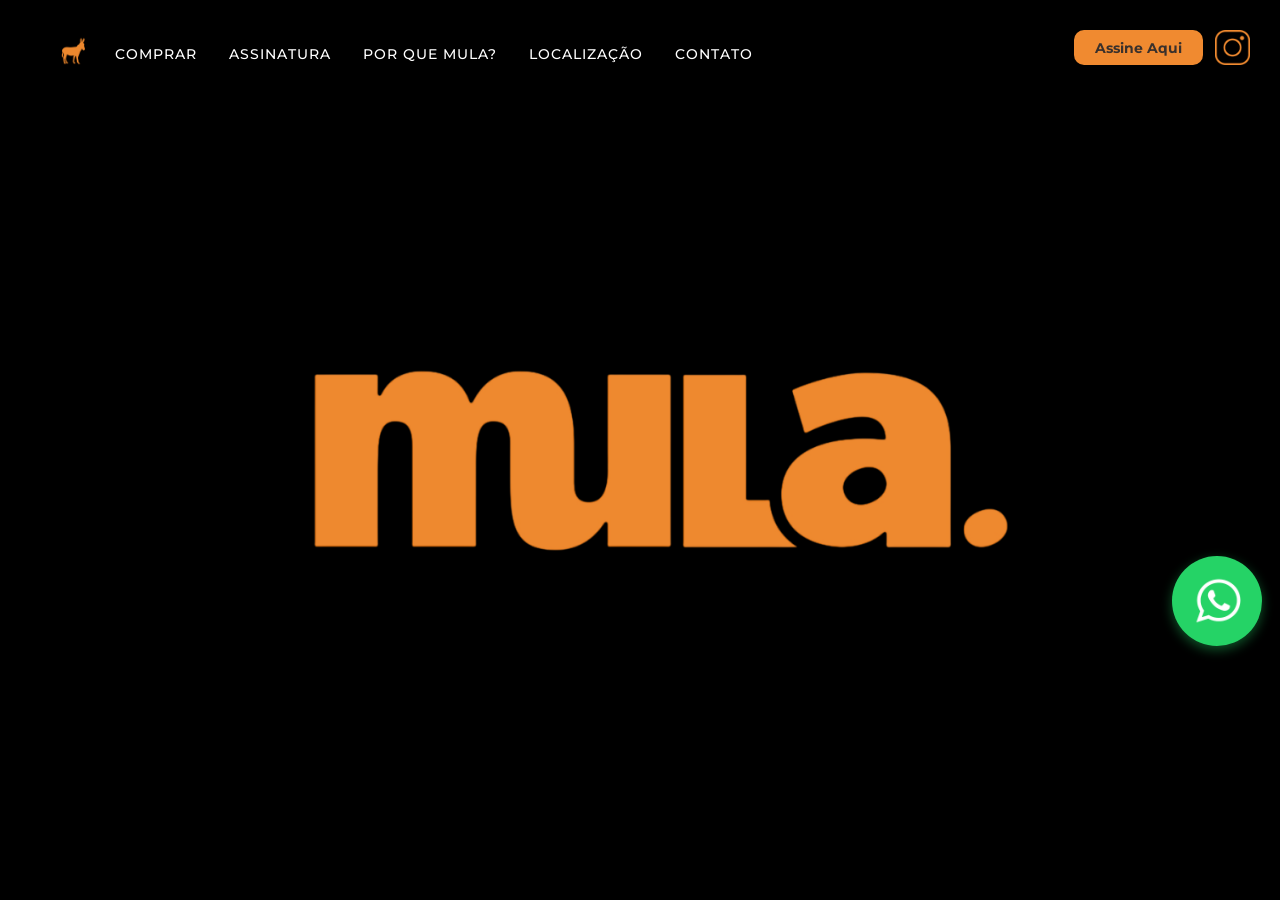
==== commit ec5f475f: "Add files via upload" ====
--- a/index.html
+++ b/index.html
@@ -17,8 +17,7 @@
         <div class="nav-links">
                 <a href="https://mula.catalog.yampi.io/mula-coffee/l" target="_blank"><h1>Comprar</h1></a>
                 <a href="ass.html"><h1>Assinatura</h1></a>
-                <a href="noticias.html"><h1>MulaNews</h1></a>
-                <a href="sobrenos.html"><h1>Por que Mula?</h1></a>
+                <a href="noticias.html"><h1>Por que Mula?</h1></a>
                 <a href="http://www.google.com/maps/place/mula+coffee/data=!4m2!3m1!1s0x94ce57002003e265:0x90a91d9e183b3b97?sa=X&ved=1t:242&ictx=111" target="_blank" rel="noopener noreferrer"><h1>Localização</h1></a>
                 <a href="contact.html"><h1>Contato</h1></a>
         </div>
@@ -31,7 +30,7 @@
 </a>
 
     <div class="nav-actions">
-        <a href="https://mula.catalog.yampi.io/mula-coffee/l" target="_blank" rel="noopener noreferrer" class="buy">Compre Aqui</a>
+        <a href="ass.html" target="_blank" rel="noopener noreferrer" class="buy">Assine Aqui</a>
         <a href="https://www.instagram.com/mulacoffeeshop/" target="_blank" rel="noopener noreferrer"><img class="insta" src="assets/png/instagram-orange.png" alt="insta"></a>
     </div>
     <div class="video-container">
@@ -41,32 +40,8 @@
 </div>
 
 <div class="hero">
-    <div class="content">
-        <img src="assets/png/mula..png" alt="mulla">
-    </div>
+        <img class="mulaimg" src="assets/png/mula.png" alt="mulla">
 </div>
-
-    <!-- Login Modal -->
-    <div id="login-modal-overlay" class="login-modal-overlay"></div>
-    <div id="login-modal" class="login-modal">
-        <div class="login-modal-content">
-            <button class="login-modal-close" aria-label="Fechar login">&times;</button>
-            <div class="login-modal-inner">
-                <h2>Assine seu café preferido</h2>
-                <form id="login-form">
-                    <div class="form-group">
-                        <input type="nome" id="login-nome" placeholder="Nome Completo" required>
-                    </div>
-                    <div class="form-group">
-                        <input type="email" id="login-email" placeholder="Email" required>
-                    </div>
-
-                    
-                    <a href="https://api.whatsapp.com/send?phone=5511944920237&text=Olá%2C%20meu%20nome%20é%20[name]%20e%20meu%20email%20[email]%2C%20gostaria%20de%20fazer%20minha%20assinatura%21" class="login-btn">Assinar</a>
-                </form>
-            </div>
-        </div>
-    </div>
 
     <!-- Left sidebar (opens when menu button is pressed on small screens) -->
     <div id="sidebar-overlay" class="sidebar-overlay" aria-hidden="true"></div>
@@ -80,8 +55,8 @@
         <div class="sidebar-footer">
             <a href="https://mula.catalog.yampi.io/mula-coffee/l" target="_blank"><div class="sidebar-item"><h1 class="sidebar-text">Comprar</h1><span class="sidebar-label"></span></div></a>
             <a href="ass.html"><div class="sidebar-item"><h1 class="sidebar-text">Assinatura</h1><span class="sidebar-label"></span></div></a>
-            <a href="noticias.html"><div class="sidebar-item"><h1 class="sidebar-text">MulaNews</h1><span class="sidebar-label"></span></div></a>
-            <a href="sobrenos.html" target="_blank" rel="noopener noreferrer"><div class="sidebar-item"><h1 class="sidebar-text">Por que Mula?</h1><span class="sidebar-label"></span></div></a>
+            <a href="noticias.html"><div class="sidebar-item"><h1 class="sidebar-text">Por que Mula?</h1><span class="sidebar-label"></span></div></a>
+            
             <a href="http://www.google.com/maps/place/mula+coffee/data=!4m2!3m1!1s0x94ce57002003e265:0x90a91d9e183b3b97?sa=X&ved=1t:242&ictx=111"><div class="sidebar-item"><h1 class="sidebar-text">Localização</h1><span class="sidebar-label"></span></div></a>
             <a href="contact.html" target="_blank" rel="noopener noreferrer"><div class="sidebar-item"><h1 class="sidebar-text">Contato</h1><span class="sidebar-label"></span></div></a>
         </div>
--- a/style.css
+++ b/style.css
@@ -7,58 +7,38 @@
 body {
     margin: 0;
     padding: 0;
-    height: 100%;
-    overflow: hidden;
-}
-
-body.page, #sobre {
-    overflow: auto;
-    height: 100%;
     min-height: 100vh;
-    background-color: #3a312c;
+    overflow-y: auto;
+    display: flex;
+    flex-direction: column;
+}
+
+body.page {
+    overflow-y: scroll !important;
+    height: auto;
+    min-height: 100vh;
+    background-color: #201b18;
     padding-top: 0;
 }
 
-body.page {
-    scroll-padding-top: 80px;
-}
+
+
 body #news {
     background-color: #f08a30;
     padding: 0;
     margin: 0;
 }
-/* background image element placed above body background but under content */
-.bg-container {
-    position: absolute;
-    top: 0;
-    left: 0;
-    z-index: 2;
-    pointer-events: none;
-}
-.idealizador {
-    width: clamp(6rem, 12rem, 20rem);
-    height: clamp(6rem, 12rem, 20rem);
-    object-fit: cover;
-    border-radius: 50%;
-}
-.bg-img {
-    position: relative;
-    display: block;
-    width: 100%;
-    height: 100%;
-    object-fit: contain;
-    opacity: 0.5;
-}
 
 .links-container {
     position: fixed;
     inset: 0;
     display: flex;
-    flex-direction: row;
+    flex-direction: column;
     align-items: center;
     justify-content: center;
     gap: 2rem;
     padding: 2rem;
+
     z-index: 5;
 }
 
@@ -66,18 +46,20 @@
     display: flex;
     flex-direction: column;
     gap: 1rem;
-
+    align-items: center;
+    justify-content: center;
+    
 }
 
 #moldure {
-    width: min(20rem, 45vw);
+    width: min(15rem, 35vw);
     height: auto;
     max-width: 100%;
 }
 .btn-container {
     background-color: #f08a30;
     color: #3a312c;
-    font-size: clamp(0.5rem, 1.5vw + 0.5rem, 25px);
+    font-size: clamp(0.3rem, 1.0vw + 0.3rem, 22px);
     padding: 4rem;
     padding-top: 1rem;
     padding-bottom: 1rem;
@@ -89,7 +71,9 @@
     border: none;
 }
 .btn-container:hover{
-    
+        background-color: transparent;
+        color: #f08a30;
+        border: 1px solid #f08a30;
         transform: scale(1.1);
         transition: all 0.3s ease;
         cursor: pointer;
@@ -153,10 +137,9 @@
     filter: invert(100%);
 }
 .buy {
-    background-color: transparent;
-    color: #f08a30;
-    border: 2.5px solid #f08a30;
-    padding: 7px 20px;
+    color: #3a312c;
+    background-color: #f08a30;
+    padding: 0.75em 1.5em;
     border-radius: 10px;
     cursor: pointer;
     font-family: "Montserrat", sans-serif;
@@ -164,28 +147,22 @@
     text-decoration: none;
     text-align: center;
     font-size: 14px;
-    font-weight: 500;
+    font-weight: 700;
     transition: all 0.3s ease;
     white-space: nowrap;
     line-height: 1;
-}
-
-.buy:visited {
-    color: #f08a30;
-    border-color: #f08a30;
-}
+
+}
+
 
 .buy:hover {
     transform: scale(1.1);
     transition: all 0.3s ease;
     cursor: pointer;
-}
-#bg2 {
-    margin-top: 0; /* colado logo abaixo de #bg1, mesma horizontalidade */
-}
-#bg3 {
-    margin-top: 0; /* colado logo abaixo de #bg1, mesma horizontalidade */
-}
+    color: #f08a30;
+    background-color: #3a312c;
+}
+
 header {
     display: flex;
     flex-direction: column;
@@ -547,14 +524,62 @@
     cursor: pointer;}
 .hero {
     position: fixed;
-    top: 40%;
-    left: 50%;
-    transform: translate(-50%, -50%);
-    display: flex;
-    flex-direction: column;
-    align-items: center;
-    gap: 12px; /* distância entre imagem e slogan */
-    z-index: 1;
+    left: 0;
+    right: 0;
+    display: flex;
+    align-items: flex-end;
+    justify-content: center;
+    z-index: 10;
+    pointer-events: none;
+    margin-top: 8em;
+}
+.hero img {
+    width: clamp(35rem, 85vw, 190rem);
+    object-fit: contain;
+    display: block;
+    pointer-events: auto;
+}
+
+/* Desktop grande (1441px+) */
+@media (min-width: 1441px) {
+    .hero {
+        margin-top: -10em;
+    }
+}
+
+/* Desktop padrão (1025px - 1440px) */
+@media (min-width: 1025px) and (max-width: 1440px) {
+    .hero {
+        margin-top: -5em;
+    }
+}
+
+/* Tablet landscape (769px - 1024px) */
+@media (min-width: 769px) and (max-width: 1024px) {
+    .hero {
+        margin-top: 0em;
+    }
+}
+
+/* Tablet portrait (481px - 768px) */
+@media (max-width: 768px) {
+    .hero {
+        margin-top: 10em;
+    }
+}
+
+/* Mobile grande (376px - 480px) */
+@media (max-width: 480px) {
+    .hero {
+        margin-top: 21em;
+    }
+}
+
+/* Mobile pequeno (até 375px) */
+@media (max-width: 375px) {
+    .hero {
+        margin-top: 24em;
+    }
 }
 nav {
     position: fixed;
@@ -564,7 +589,7 @@
     align-items: center;
     gap: clamp(0.25rem, 0.5vw, 0.75rem);
     padding: clamp(0.5rem, 1.5vw, 2.5rem) clamp(1rem, 3vw, 2.5rem);
-    z-index: 8;
+    z-index: 11;
     text-shadow: 1px 1px 4px rgba(0, 0, 0, 0.842);
     width: 100%;
     box-sizing: border-box;
@@ -583,13 +608,6 @@
     nav {
         padding: 8px 12px;
     }
-}
-#slogan {
-    position: absolute;
-    margin-top: clamp(10rem, 30vh, 15rem);
-    font-size: clamp(0.875rem, 1.5vw, 1rem);
-    color: #f08a30;
-    z-index: 2;
 }
 a {
     text-decoration: none;
@@ -651,8 +669,7 @@
     background-color: black; /* Fundo reserva */
 }
 
-
-#bg-video, #bg-video-next {
+#bg-video {
     position: absolute;
     top: 0;
     left: 0;
@@ -660,25 +677,19 @@
     height: 100vh;
     object-fit: cover;
     opacity: 1;
-    transition: opacity 0.5s ease-in-out;
-}
-
-#bg-video-next.hidden {
-    opacity: 0;
-    pointer-events: none;
 }
 
 .content {
-    position: static; /* remove fixed se existir */
+    position: static;
     transform: none;
-}
-
-.content img {
-    max-width: clamp(12rem, 18rem, 30rem);
-    max-height: auto;
-    object-fit: contain;
-    margin-top: 100px;
-}
+    width: 100%;
+    height: 100%;
+    display: flex;
+    align-items: flex-end;
+    justify-content: center;
+}
+
+
 
 @keyframes float {
     0%, 100% {
@@ -691,8 +702,8 @@
 
 .whatsapp-btn {
     position: fixed;
-    bottom: clamp(1.875rem, 5vw, 3.125rem);
-    right: clamp(1.875rem, 5vw, 3.125rem);
+    bottom: clamp(15.875rem, 20vw, 14.125rem);
+    right: clamp(0.575rem, 3vw, 1.125rem);
     width: clamp(4rem, 12vw, 5.625rem);
     height: clamp(4rem, 12vw, 5.625rem);
     background: #25d366;
@@ -828,13 +839,6 @@
     
 }
 
-.sidebar-nav {
-    flex: 1;
-    overflow-y: auto;
-    padding: 12px 0;
-    
-}
-
 .sidebar-footer {
     display: flex;
     flex-direction: column;
@@ -870,17 +874,6 @@
     cursor: pointer;
 
 }
-.sidebar-icon {
-    width: 22px;
-    height: 22px;
-    flex-shrink: 0;
-    background: rgba(255, 255, 255, 0.2);
-    border-radius: 6px;
-}
-
-
-
-
 
 /* At 777px or less: show #menu, hide .nav-links */
 @media (max-width: 1120px) {
@@ -1012,7 +1005,7 @@
         flex-direction: column;
         padding: 12px;
         gap: 12px;
-        margin: 20px 12px;
+        margin: 70px 12px;
         max-width: calc(100% - 24px);
     }
 }
@@ -1203,191 +1196,1838 @@
     pointer-events: auto;
 }
 
-/* ===== LOGIN MODAL STYLES ===== */
-.login-modal-overlay {
-    position: fixed;
-    top: 0;
-    left: 0;
-    width: 100%;
-    height: 100%;
-    background-color: rgba(0, 0, 0, 0.7);
-    z-index: 999;
-    opacity: 0;
-    visibility: hidden;
-    transition: opacity 0.3s ease, visibility 0.3s ease;
-}
-
-.login-modal-overlay.is-open {
-    opacity: 1;
-    visibility: visible;
-}
-
-.login-modal {
-    position: fixed;
-    top: 50%;
-    left: 50%;
-    transform: translate(-50%, -50%) scale(0.9);
-    z-index: 1000;
-    opacity: 0;
-    visibility: hidden;
-    transition: opacity 0.3s ease, visibility 0.3s ease, transform 0.3s ease;
-}
-
-.login-modal.is-open {
-    opacity: 1;
-    visibility: visible;
-    transform: translate(-50%, -50%) scale(1);
-}
-
-.login-modal-content {
-    background: white;
-    border-radius: 15px;
-    padding: 40px;
-    box-shadow: 0 10px 50px rgba(0, 0, 0, 0.3);
-    width: 90%;
-    max-width: 400px;
+
+/* ========================================
+   SUBSCRIPTION SECTION STYLES
+   ======================================== */
+
+/* ========================================
+   STEP WIZARD SYSTEM
+   ======================================== */
+
+.step-wizard-container {
     position: relative;
-}
-
-.login-modal-close {
-    position: absolute;
-    top: 15px;
-    right: 15px;
-    background: none;
-    border: none;
-    font-size: 28px;
-    cursor: pointer;
-    color: #333;
+    z-index: 5;
+    min-height: 100vh;
+    display: flex;
+    flex-direction: column;
+    align-items: center;
+    padding: clamp(6rem, 8vw, 10rem) clamp(1rem, 3vw, 3rem) clamp(2rem, 4vw, 4rem);
+    padding-bottom: 62vh;
+    max-width: 1400px;
+    margin: 0 auto;
+    transform: scale(0.8);
+    transform-origin: top center;
+}
+
+/* Progress Indicator */
+.step-progress {
+    display: flex;
+    align-items: center;
+    justify-content: center;
+    gap: 0.5rem;
+    margin-bottom: 3rem;
+    flex-wrap: wrap;
+}
+
+.step-indicator {
     width: 40px;
     height: 40px;
+    border-radius: 50%;
+    background-color: rgba(58, 49, 44, 0.8);
+    border: 2px solid #666;
+    color: #999;
     display: flex;
     align-items: center;
     justify-content: center;
-    transition: color 0.2s ease;
-}
-
-.login-modal-close:hover {
+    font-weight: bold;
+    font-size: 1rem;
+    transition: all 0.3s ease;
+}
+
+.step-indicator.active {
+    background-color: #f08a30;
+    border-color: #f08a30;
+    color: #3a312c;
+    transform: scale(1.1);
+}
+
+.step-indicator.completed {
+    background-color: #4e6151;
+    border-color: #4e6151;
+    color: #fff;
+}
+
+.step-line {
+    width: 40px;
+    height: 2px;
+    background-color: #666;
+    transition: background-color 0.3s ease;
+}
+
+.step-line.completed {
+    background-color: #4e6151;
+}
+
+/* Step Content */
+.step-content {
+    display: none;
+    width: 100%;
+    animation: slideInFromRight 0.5s ease-out;
+}
+
+.step-content.active {
+    display: block;
+}
+
+.step-content.slide-out-left {
+    animation: slideOutToLeft 0.5s ease-in forwards;
+}
+
+.step-content.slide-in-right {
+    animation: slideInFromRight 0.5s ease-out;
+}
+
+@keyframes slideInFromRight {
+    from {
+        opacity: 0;
+        transform: translateX(100px);
+    }
+    to {
+        opacity: 1;
+        transform: translateX(0);
+    }
+}
+
+@keyframes slideOutToLeft {
+    from {
+        opacity: 1;
+        transform: translateX(0);
+    }
+    to {
+        opacity: 0;
+        transform: translateX(-100px);
+    }
+}
+
+/* Step Titles */
+.step-title {
     color: #f08a30;
-}
-
-.login-modal-inner h2 {
+    font-size: clamp(1.8rem, 3vw, 2.5rem);
+    font-weight: bold;
     text-align: center;
-    margin: 0 0 30px 0;
+    margin-bottom: 1rem;
+}
+
+.step-subtitle {
+    color: #efe8da;
+    font-size: clamp(1rem, 1.5vw, 1.2rem);
+    text-align: center;
+    margin-bottom: 3rem;
+}
+
+/* Plans Wrapper */
+.plans-wrapper {
+    display: flex;
+    flex-direction: column;
+    gap: 3rem;
+    width: 100%;
+}
+
+/* Plans Grid - 2 colunas lado a lado */
+.plans-wrapper-grid {
+    display: grid;
+    grid-template-columns: 1fr 1fr;
+    gap: 2rem;
+    width: 100%;
+    margin-bottom: 2rem;
+}
+
+/* Plan Section */
+.plan-section {
+    background-color: rgba(58, 49, 44, 0.7);
+    border: 2px solid rgba(239, 232, 218, 0.3);
+    border-radius: 15px;
+    padding: clamp(1.5rem, 3vw, 2.5rem);
+    transition: all 0.3s ease;
+}
+
+.plan-section.highlight {
+    background-color: #1a3a7a;
+    border: 2px solid #1a3a7a;
+    box-shadow: 0 4px 20px rgba(26, 58, 122, 0.5);
+}
+
+.plan-section.highlight .plan-type-title,
+.plan-section.highlight .plan-type-desc {
+    color: white;
+}
+
+.plan-section:hover {
+    transform: translateY(-5px);
+    box-shadow: 0 10px 30px rgba(0, 0, 0, 0.4);
+}
+
+.plan-type-title {
+    color: #f08a30;
+    font-size: clamp(1.3rem, 2vw, 1.8rem);
+    font-weight: bold;
+    text-transform: uppercase;
+    letter-spacing: 1px;
+    margin-bottom: 0.5rem;
+    text-align: center;
+}
+
+.plan-type-desc {
+    color: #efe8da;
+    font-size: clamp(0.9rem, 1.2vw, 1.1rem);
+    text-align: center;
+    margin-bottom: 2rem;
+    opacity: 0.9;
+}
+
+/* Plan Options Grid */
+.plan-options {
+    display: grid;
+    grid-template-columns: repeat(auto-fit, minmax(250px, 1fr));
+    gap: 1.5rem;
+}
+
+.plan-options-experiencia {
+    display: grid;
+    grid-template-columns: 1fr 1fr;
+    gap: 1.5rem;
+}
+
+.plan-options-preferencia {
+    display: grid;
+    grid-template-columns: repeat(3, 1fr);
+    gap: 1.5rem;
+}
+
+/* Plan Card */
+.plan-card {
+    background-color: rgba(58, 49, 44, 0.9);
+    border: 2px solid rgba(239, 232, 218, 0.3);
+    border-radius: 12px;
+    padding: 1.5rem;
+    text-align: center;
+    transition: all 0.3s ease;
+    cursor: pointer;
+    position: relative;
+}
+
+.plan-section.highlight .plan-card {
+    background-color: rgba(255, 255, 255, 0.95);
+    border: 2px solid white;
+}
+
+.plan-section.highlight .plan-card .plan-quantity {
+    color: #1a3a7a;
+    font-weight: 600;
+    text-transform: uppercase;
+    margin-bottom: 0.3rem;
+}
+
+.plan-section.highlight .plan-card .plan-weight {
+    color: #1a3a7a;
+    font-weight: bold;
+    margin-bottom: 1rem;
+}
+
+.plan-section.highlight .plan-card .price-label {
+    color: #1a3a7a;
+    opacity: 0.7;
+}
+
+.plan-section.highlight .plan-card .price-value {
+    color: #2563eb;
+    font-weight: bold;
+}
+
+.plan-section.highlight .plan-card .price-period {
+    color: #1a3a7a;
+    opacity: 0.8;
+}
+
+.plan-card:hover {
+    transform: scale(1.05);
+    border-color: #f08a30;
+    box-shadow: 0 8px 20px rgba(240, 138, 48, 0.4);
+    cursor: default;
+}
+
+.plan-card.popular {
+    border: 3px solid #f08a30;
+    background-color: rgba(240, 138, 48, 0.1);
+}
+
+.plan-card.selected {
+    background-color: rgba(240, 138, 48, 0.2);
+    border: 3px solid #f08a30;
+    box-shadow: 0 0 20px rgba(240, 138, 48, 0.6);
+}
+
+/* Popular Badge */
+.popular-badge {
+    position: absolute;
+    top: -12px;
+    left: 50%;
+    transform: translateX(-50%);
+    background-color: #d54d5c;
+    color: white;
+    padding: 0.3rem 1rem;
+    border-radius: 20px;
+    font-size: 0.7rem;
+    font-weight: bold;
+    letter-spacing: 0.5px;
+    box-shadow: 0 4px 10px rgba(213, 77, 92, 0.5);
+}
+
+/* Plan Details */
+.plan-quantity {
+    color: #f08a30;
+    font-size: clamp(0.9rem, 1.1vw, 1rem);
+    font-weight: 600;
+    text-transform: uppercase;
+    margin-bottom: 0.3rem;
+}
+
+.plan-weight {
+    color: #efe8da;
+    font-size: clamp(1.5rem, 2.5vw, 2rem);
+    font-weight: bold;
+    margin-bottom: 1rem;
+}
+
+.plan-price {
+    margin: 1.5rem 0;
+    display: flex;
+    flex-direction: column;
+    gap: 0.3rem;
+}
+
+.price-label {
+    color: #efe8da;
+    font-size: clamp(0.7rem, 0.9vw, 0.85rem);
+    opacity: 0.7;
+}
+.pacote{
+    width: 2.5em;
+    height: auto;
+    object-fit: contain;
+    margin-top: 0.5em;
+}
+.price-value {
+    color: #f08a30;
+    font-size: clamp(1.2rem, 1.5vw, 1.5rem);
+    font-weight: bold;
+}
+
+.price-period {
+    color: #efe8da;
+    font-size: clamp(0.85rem, 1vw, 1rem);
+    opacity: 0.8;
+}
+
+/* Plan Select Button */
+.plan-select-btn {
+    background-color: #f08a30;
     color: #3a312c;
-    font-size: 24px;
+    border: none;
+    padding: 0.8rem 2rem;
+    border-radius: 25px;
+    font-size: clamp(0.9rem, 1.1vw, 1rem);
     font-weight: 600;
-}
-
+    font-family: "Montserrat", sans-serif;
+    cursor: pointer;
+    transition: all 0.3s ease;
+    width: 100%;
+    margin-top: 0.5rem;
+}
+
+.plan-select-btn:hover {
+    background-color: #ff9d47;
+    transform: scale(1.05);
+    box-shadow: 0 4px 12px rgba(240, 138, 48, 0.6);
+}
+
+.plan-card.selected .plan-select-btn {
+    background-color: #4e6151;
+    color: white;
+}
+
+.plan-card.selected .plan-select-btn::before {
+    content: "✓ ";
+}
+
+/* Step Navigation Container */
+.step-navigation {
+    display: flex;
+    align-items: center;
+    justify-content: space-between;
+    gap: 3rem;
+    width: 100%;
+    padding-top: 2rem;
+    border-top: 1px solid rgba(239, 232, 218, 0.2);
+}
+
+.step-counter {
+    color: #f08a30;
+    font-size: 0.95rem;
+    font-weight: 600;
+    white-space: nowrap;
+}
+
+/* Navigation Buttons */
+.step-nav-btn {
+    background-color: transparent;
+    color: #f08a30;
+    border: 2px solid #f08a30;
+    padding: 0.8rem 1.8rem;
+    border-radius: 8px;
+    font-size: 0.95rem;
+    font-weight: 600;
+    font-family: "Montserrat", sans-serif;
+    cursor: pointer;
+    transition: all 0.3s ease;
+}
+
+.step-nav-btn:hover {
+    background-color: #f08a30;
+    color: #3a312c;
+    transform: scale(1.05);
+}
+
+.step-nav-btn.prev {
+    flex: 0;
+}
+
+.step-nav-btn.next {
+    flex: 0;
+    background-color: #1a3a7a;
+    color: white;
+    border-color: #1a3a7a;
+}
+
+.step-nav-btn.next:hover {
+    background-color: #2654b6;
+    border-color: #2654b6;
+}
+
+.step-nav-btn:disabled {
+    opacity: 0.4;
+    cursor: not-allowed;
+    transform: none;
+}
+
+.step-nav-btn:disabled:hover {
+    background-color: #1a3a7a;
+    border-color: #1a3a7a;
+    transform: none;
+}
+
+/* ========================================
+   STEP 2: SELEÇÃO DE GRÃOS
+   ======================================== */
+
+/* Selection Summary */
+.selection-summary {
+    background-color: rgba(239, 232, 218, 0.15);
+    border: 2px solid #f08a30;
+    border-radius: 12px;
+    padding: clamp(0.8rem, 1vw, 1rem);
+    text-align: center;
+    margin-bottom: 2rem;
+    box-shadow: 0 4px 12px rgba(240, 138, 48, 0.2);
+}
+
+#summary-text {
+    color: #f08a30;
+    font-size: clamp(0.95rem, 1.2vw, 1.1rem);
+    font-weight: 600;
+}
+
+/* Coffee Cards Grid */
+.coffee-cards-grid {
+    display: grid;
+    grid-template-columns: repeat(3, 1fr);
+    gap: 1.5rem;
+    margin-bottom: 2rem;
+}
+
+/* Coffee Card */
+.coffee-card {
+    background-color: rgba(239, 232, 218, 0.95);
+    border: 2px solid rgba(58, 49, 44, 0.3);
+    border-radius: 12px;
+    padding: clamp(1.5rem, 2vw, 2rem);
+    transition: all 0.3s ease;
+    position: relative;
+}
+
+.coffee-card:hover {
+    transform: translateY(-5px);
+    box-shadow: 0 8px 20px rgba(0, 0, 0, 0.2);
+}
+
+.coffee-card.selected {
+    color: white ;
+    background-color: rgba(240, 138, 48, 0.15);
+    border: 3px solid #f08a30;
+    box-shadow: 0 8px 25px rgba(240, 138, 48, 0.4);
+    
+}
+
+.coffee-card.selected::before {
+    content: "✓";
+    position: absolute;
+    top: 10px;
+    right: 10px;
+    background-color: #4e6151;
+    color: white;
+    width: 30px;
+    height: 30px;
+    border-radius: 50%;
+    display: flex;
+    align-items: center;
+    justify-content: center;
+    font-weight: bold;
+    font-size: 1.1rem;
+}
+
+/* Garantir que todo texto fique branco quando selecionado */
+.coffee-card.selected .coffee-name,
+.coffee-card.selected .coffee-location,
+.coffee-card.selected .coffee-altitude,
+.coffee-card.selected .coffee-variety,
+.coffee-card.selected .notes-label,
+.coffee-card.selected .notes-list,
+.coffee-card.selected .coffee-description,
+.coffee-card.selected p,
+.coffee-card.selected span,
+.coffee-card.selected h3,
+.coffee-card.selected h4 {
+    color: #fff !important;
+}
+
+/* Coffee Name */
+.coffee-name {
+    color: #3a312c;
+    font-size: clamp(1.1rem, 1.3vw, 1.3rem);
+    font-weight: bold;
+    margin-bottom: 1rem;
+    text-align: left;
+}
+
+/* Coffee Info */
+.coffee-info {
+    margin-bottom: 1rem;
+}
+
+.coffee-location,
+.coffee-altitude,
+.coffee-variety {
+    color: #3a312c;
+    font-size: clamp(0.85rem, 1vw, 0.95rem);
+    margin: 0.4rem 0;
+    line-height: 1.4;
+}
+
+/* Coffee Notes */
+.coffee-notes {
+    margin: 1rem 0 1.5rem;
+    padding-top: 1rem;
+    border-top: 1px solid rgba(58, 49, 44, 0.2);
+}
+
+.notes-label {
+    color: #3a312c;
+    font-size: clamp(0.85rem, 1vw, 0.95rem);
+    font-weight: 600;
+    margin-right: 0.5rem;
+}
+
+.notes-list {
+    color: #f08a30;
+    font-size: clamp(0.85rem, 1vw, 0.95rem);
+    font-weight: 500;
+}
+
+/* Quantity Controls */
+.quantity-controls {
+    display: flex;
+    align-items: center;
+    justify-content: space-between;
+    gap: 1rem;
+    margin-top: auto;
+    padding-top: 1rem;
+}
+
+.qty-btn {
+    background-color: transparent;
+    color: #f08a30;
+    border: 2px solid #f08a30;
+    width: 35px;
+    height: 35px;
+    border-radius: 50%;
+    font-size: 1.3rem;
+    font-weight: bold;
+    cursor: pointer;
+    transition: all 0.3s ease;
+    display: flex;
+    align-items: center;
+    justify-content: center;
+    font-family: "Montserrat", sans-serif;
+}
+
+.qty-btn:hover:not(:disabled) {
+    background-color: #f08a30;
+    color: white;
+    transform: scale(1.1);
+}
+
+.qty-btn:disabled,
+.qty-btn.disabled {
+    opacity: 0.3;
+    cursor: not-allowed;
+}
+
+.qty-btn:disabled:hover,
+.qty-btn.disabled:hover {
+    background-color: transparent;
+    color: #f08a30;
+    transform: none;
+}
+
+.qty-display {
+    color: #3a312c;
+    font-size: clamp(1.2rem, 1.5vw, 1.4rem);
+    font-weight: bold;
+    min-width: 30px;
+    text-align: center;
+}
+
+/* Step 2 Warning */
+.step2-warning {
+    background-color: rgba(255, 193, 7, 0.15);
+    border: 2px solid #ffc107;
+    border-radius: 8px;
+    padding: 1rem 1.5rem;
+    margin-bottom: 2rem;
+    color: #ffc107;
+    font-size: clamp(0.9rem, 1.1vw, 1rem);
+    text-align: center;
+    display: none;
+}
+
+.step2-warning::before {
+    margin-right: 0.5rem;
+}
+
+/* ========================================
+   STEP 3: TIPO DE MOAGEM
+   ======================================== */
+
+/* Grind Question */
+.grind-question {
+    color: #efe8da;
+    font-size: clamp(1.1rem, 1.3vw, 1.3rem);
+    font-weight: 600;
+    text-align: center;
+    margin-bottom: 2rem;
+}
+
+/* Grind Options Grid */
+.grind-options-grid {
+    display: grid;
+    grid-template-columns: 1fr 1fr;
+    gap: 2rem;
+    margin-bottom: 2rem;
+}
+
+/* Grind Option Card */
+.grind-option-card {
+    background-color: rgba(239, 232, 218, 0.95);
+    border: 2px solid rgba(58, 49, 44, 0.3);
+    border-radius: 15px;
+    padding: clamp(2rem, 3vw, 3rem);
+    cursor: pointer;
+    transition: all 0.3s ease;
+    text-align: center;
+}
+
+.grind-option-card:hover {
+    transform: translateY(-5px);
+    border-color: #f08a30;
+    box-shadow: 0 8px 20px rgba(240, 138, 48, 0.3);
+}
+
+.grind-option-card.selected {
+    background-color: rgba(240, 138, 48, 0.15);
+    border: 3px solid #f08a30;
+    box-shadow: 0 8px 25px rgba(240, 138, 48, 0.5);
+}
+
+/* Grind Icon */
+.grind-icon {
+    font-size: clamp(3.5rem, 5vw, 5rem);
+    margin-bottom: 1.5rem;
+}
+
+/* Grind Title */
+.grind-title {
+    color: #f08a30;
+    font-size: clamp(1.3rem, 1.6vw, 1.6rem);
+    font-weight: bold;
+    margin-bottom: 1rem;
+}
+
+/* Grind Description */
+.grind-description {
+    color: #3a312c;
+    font-size: clamp(0.9rem, 1.1vw, 1rem);
+    margin-bottom: 1.5rem;
+    line-height: 1.5;
+}
+
+/* Grind Benefits List */
+.grind-benefits {
+    list-style: none;
+    padding: 0;
+    margin: 0;
+    text-align: left;
+}
+
+.grind-benefits li {
+    color: #3a312c;
+    font-size: clamp(0.85rem, 1vw, 0.95rem);
+    margin: 0.6rem 0;
+    padding-left: 0.5rem;
+}
+
+.grind-benefits li::before {
+    color: #4e6151;
+    font-weight: bold;
+    margin-right: 0.5rem;
+}
+
+/* Grind Detail Options (Sub-opções) */
+.grind-detail-options {
+    max-height: 0;
+    overflow: hidden;
+    transition: max-height 0.4s ease, padding 0.4s ease, margin 0.4s ease;
+    padding: 0;
+    margin: 0;
+}
+
+.grind-detail-options.expanded {
+    max-height: 600px;
+    padding-top: 2rem;
+    margin-bottom: 2rem;
+}
+
+/* Grind Detail Title */
+.grind-detail-title {
+    color: #efe8da;
+    font-size: clamp(1rem, 1.2vw, 1.2rem);
+    font-weight: 600;
+    text-align: center;
+    margin-bottom: 1.5rem;
+}
+
+/* Grind Detail Grid */
+.grind-detail-grid {
+    display: grid;
+    grid-template-columns: repeat(3, 1fr);
+    gap: 1.5rem;
+}
+
+/* Grind Sub Card */
+.grind-sub-card {
+    background-color: rgba(239, 232, 218, 0.9);
+    border: 2px solid rgba(58, 49, 44, 0.3);
+    border-radius: 12px;
+    padding: clamp(1.2rem, 2vw, 1.8rem);
+    cursor: pointer;
+    transition: all 0.3s ease;
+    text-align: center;
+}
+
+.grind-sub-card:hover {
+    transform: translateY(-3px);
+    border-color: #f08a30;
+    box-shadow: 0 6px 15px rgba(240, 138, 48, 0.3);
+}
+
+.grind-sub-card.selected {
+    background-color: rgba(240, 138, 48, 0.2);
+    border: 3px solid #f08a30;
+    box-shadow: 0 6px 20px rgba(240, 138, 48, 0.5);
+}
+
+/* Grind Sub Icon */
+.grind-sub-icon {
+    font-size: clamp(2.5rem, 3.5vw, 3rem);
+    margin-bottom: 1rem;
+}
+
+/* Grind Sub Title */
+.grind-sub-title {
+    color: #f08a30;
+    font-size: clamp(1rem, 1.2vw, 1.2rem);
+    font-weight: bold;
+    margin-bottom: 0.8rem;
+}
+
+/* Grind Sub Description */
+.grind-sub-desc {
+    color: #3a312c;
+    font-size: clamp(0.8rem, 0.95vw, 0.9rem);
+    line-height: 1.4;
+}
+
+/* Info Tip */
+.info-tip {
+    background-color: rgba(26, 58, 122, 0.1);
+    border: 2px solid #1a3a7a;
+    border-radius: 10px;
+    padding: 1.5rem;
+    margin: 2rem 0;
+    display: flex;
+    align-items: flex-start;
+    gap: 1rem;
+}
+
+.info-icon {
+    font-size: 1.5rem;
+    flex-shrink: 0;
+}
+
+.info-text {
+    color: #1a3a7a;
+    font-size: clamp(0.9rem, 1.05vw, 1rem);
+    line-height: 1.6;
+}
+
+.info-text strong {
+    font-weight: 700;
+}
+
+/* ========================================
+   STEP 4: FREQUÊNCIA DE ENTREGA
+   ======================================== */
+
+/* Selection Summary Box */
+.selection-summary-box {
+    background-color: rgba(26, 58, 122, 0.1);
+    border: 2px solid #1a3a7a;
+    border-radius: 12px;
+    padding: clamp(1.5rem, 2vw, 2rem);
+    margin-bottom: 3rem;
+    display: grid;
+    grid-template-columns: repeat(4, 1fr);
+    gap: 1.5rem;
+}
+
+.summary-item {
+    display: flex;
+    flex-direction: column;
+    gap: 0.5rem;
+}
+
+.summary-label {
+    color: #1a3a7a;
+    font-size: clamp(0.75rem, 0.9vw, 0.85rem);
+    font-weight: 600;
+    text-transform: uppercase;
+    letter-spacing: 0.5px;
+}
+
+.summary-value {
+    color: #1a3a7a;
+    font-size: clamp(1rem, 1.2vw, 1.1rem);
+    font-weight: bold;
+}
+
+/* Frequency Cards Grid */
+.frequency-cards-grid {
+    display: grid;
+    grid-template-columns: repeat(3, 1fr);
+    gap: 2rem;
+    margin-bottom: 2rem;
+}
+
+/* Frequency Card */
+.frequency-card {
+    background-color: rgba(239, 232, 218, 0.95);
+    border: 2px solid rgba(58, 49, 44, 0.3);
+    border-radius: 15px;
+    padding: clamp(1.5rem, 2.5vw, 2.5rem);
+    cursor: pointer;
+    transition: all 0.3s ease;
+    text-align: center;
+    position: relative;
+}
+
+.frequency-card:hover {
+    transform: translateY(-5px);
+    border-color: #f08a30;
+    box-shadow: 0 8px 20px rgba(240, 138, 48, 0.3);
+}
+
+.frequency-card.selected {
+    background-color: rgba(240, 138, 48, 0.15);
+    border: 3px solid #f08a30;
+    box-shadow: 0 8px 25px rgba(240, 138, 48, 0.5);
+}
+
+.frequency-card.popular {
+    border: 3px solid #f08a30;
+}
+
+/* Frequency Icon */
+.frequency-icon {
+    font-size: clamp(3rem, 4vw, 4rem);
+    margin-bottom: 1rem;
+}
+
+/* Frequency Title */
+.frequency-title {
+    color: #f08a30;
+    font-size: clamp(1.2rem, 1.5vw, 1.5rem);
+    font-weight: bold;
+    margin-bottom: 1rem;
+}
+
+/* Frequency Price */
+.frequency-price {
+    margin: 1.5rem 0;
+    display: flex;
+    flex-direction: column;
+    align-items: center;
+    gap: 0.3rem;
+}
+
+.frequency-price .price-value {
+    color: #3a312c;
+    font-size: clamp(1.4rem, 1.8vw, 1.8rem);
+    font-weight: bold;
+}
+
+.frequency-price .price-period {
+    color: #3a312c;
+    font-size: clamp(0.9rem, 1.1vw, 1rem);
+    opacity: 0.7;
+}
+
+/* Frequency Benefits List */
+.frequency-benefits {
+    list-style: none;
+    padding: 0;
+    margin: 1.5rem 0 0;
+    text-align: left;
+}
+
+.frequency-benefits li {
+    color: #3a312c;
+    font-size: clamp(0.85rem, 1vw, 0.95rem);
+    margin: 0.8rem 0;
+    line-height: 1.5;
+}
+
+/* Flexibility Note */
+.flexibility-note {
+    background-color: rgba(26, 58, 122, 0.1);
+    border: 2px solid #1a3a7a;
+    border-radius: 10px;
+    padding: 1.5rem;
+    margin: 2rem 0;
+    display: flex;
+    align-items: flex-start;
+    gap: 1rem;
+}
+
+.flex-icon {
+    font-size: 1.5rem;
+    flex-shrink: 0;
+}
+
+.flex-text {
+    color: #1a3a7a;
+    font-size: clamp(0.9rem, 1.05vw, 1rem);
+    line-height: 1.6;
+}
+
+.flex-text strong {
+    font-weight: 700;
+}
+
+/* Responsive Adjustments */
+@media (max-width: 768px) {
+    .step-progress {
+        gap: 0.3rem;
+    }
+
+    .step-indicator {
+        width: 35px;
+        height: 35px;
+        font-size: 0.9rem;
+    }
+
+    .step-line {
+        width: 25px;
+    }
+
+    .plans-wrapper {
+        gap: 2rem;
+    }
+
+    .plans-wrapper-grid {
+        grid-template-columns: 1fr;
+        gap: 2rem;
+    }
+
+    .plan-options,
+    .plan-options-experiencia,
+    .plan-options-preferencia {
+        grid-template-columns: 1fr;
+    }
+
+    .coffee-cards-grid {
+        grid-template-columns: 1fr;
+    }
+
+    .grind-options-grid {
+        grid-template-columns: 1fr;
+    }
+
+    .grind-detail-grid {
+        grid-template-columns: 1fr;
+    }
+
+    .selection-summary-box {
+        grid-template-columns: repeat(2, 1fr);
+    }
+
+    .frequency-cards-grid {
+        grid-template-columns: 1fr;
+    }
+
+    .step-navigation {
+        flex-direction: column;
+        gap: 1.5rem;
+    }
+}
+
+@media (max-width: 480px) {
+    .step-wizard-container {
+        padding: 5rem 1rem 2rem;
+    }
+
+    .step-indicator {
+        width: 30px;
+        height: 30px;
+        font-size: 0.8rem;
+    }
+
+    .step-line {
+        width: 15px;
+    }
+
+    .plan-section {
+        padding: 1.5rem 1rem;
+    }
+
+    .selection-summary-box {
+        grid-template-columns: 1fr;
+    }
+}
+
+/* Container principal das assinaturas */
+.subscription-container {
+    position: relative;
+    margin-top: 3em;
+    z-index: 5;
+    min-height: 100vh;
+    display: flex;
+    justify-content: center;
+    align-items: center;
+    padding: clamp(2rem, 5vw, 4rem);
+    padding-bottom: 62vh;
+    flex-wrap: wrap;
+    gap: 3rem;
+}
+
+/* Box individual de cada plano */
+.subscription-box {
+    background-color: rgba(58, 49, 44, 0.9);
+    border: 2px solid #f08a30;
+    border-radius: 15px;
+    padding: clamp(2rem, 4vw, 3rem);
+    width: clamp(300px, 35vw, 450px);
+    display: flex;
+    flex-direction: column;
+    gap: 1.5rem;
+    box-shadow: 0 8px 24px rgba(0, 0, 0, 0.3);
+    transition: transform 0.3s ease, box-shadow 0.3s ease;
+    text-align: center;
+}
+
+.subscription-box:hover {
+    transform: scale(1.03);
+    box-shadow: 0 12px 32px rgba(240, 138, 48, 0.4);
+}
+
+/* Título do plano */
+.subscription-box h2 {
+    color: #f08a30;
+    font-size: clamp(1.5rem, 2.5vw, 2rem);
+    font-weight: bold;
+    text-align: center;
+    margin: 0;
+    text-transform: uppercase;
+    letter-spacing: 1px;
+}
+
+/* Preço */
+.subscription-box .price {
+    color: #efe8da;
+    font-size: clamp(1.8rem, 3vw, 2.5rem);
+    font-weight: 600;
+    text-align: center;
+    margin: 0.5rem 0;
+}
+
+.subscription-box .price span {
+    font-size: clamp(1rem, 1.5vw, 1.2rem);
+    color: #f08a30;
+    font-weight: 400;
+}
+
+/* Lista de benefícios */
+.subscription-box .benefits {
+    list-style: none;
+    padding: 0;
+    margin: 1rem 0;
+    display: flex;
+    flex-direction: column;
+    gap: 0.75rem;
+}
+
+.subscription-box .benefits li {
+    color: #efe8da;
+    font-size: clamp(0.9rem, 1.2vw, 1.1rem);
+    text-align: left;
+    padding-left: 1.8rem;
+    position: relative;
+    line-height: 1.6;
+}
+
+.subscription-box .benefits li::before {
+    content: "✓";
+    position: absolute;
+    left: 0;
+    color: #f08a30;
+    font-weight: bold;
+    font-size: 1.2em;
+}
+
+/* Botão de assinatura */
+.subscription-btn {
+    background-color: #f08a30;
+    color: #3a312c;
+    font-size: clamp(0.9rem, 1.2vw, 1.1rem);
+    padding: 1rem 2rem;
+    border-radius: 30px;
+    font-weight: 600;
+    cursor: pointer;
+    font-family: "Montserrat", sans-serif;
+    text-decoration: none;
+    text-align: center;
+    transition: all 0.3s ease;
+    border: none;
+    display: inline-block;
+    margin-top: auto;
+}
+
+.subscription-btn:hover {
+    transform: scale(1.1);
+    box-shadow: 0 4px 12px rgba(240, 138, 48, 0.6);
+}
+
+/* ========================================
+   MEDIA QUERIES - RESPONSIVIDADE
+   ======================================== */
+
+/* Desktop - Lado a lado (min-width: 800px) */
+@media (min-width: 800px) {
+    .subscription-container {
+        flex-direction: row;
+        gap: 3rem;
+    }
+}
+
+/* Tablet/Mobile - Empilhados (max-width: 799px) */
+@media (max-width: 799px) {
+    .subscription-container {
+        flex-direction: column;
+        gap: 2rem;
+        padding: clamp(2rem, 4vw, 3rem);
+    }
+
+    .subscription-box {
+        width: 100%;
+        max-width: 500px;
+    }
+}
+
+/* Mobile pequeno - Ajustes adicionais */
+@media (max-width: 480px) {
+    .subscription-container {
+        padding: 1.5rem 1rem;
+        gap: 1.5rem;
+    }
+
+    .subscription-box {
+        padding: 1.5rem;
+        gap: 1.25rem;
+    }
+
+    .subscription-box h2 {
+        font-size: 1.3rem;
+    }
+
+    .subscription-box .price {
+        font-size: 1.6rem;
+    }
+
+    .subscription-box .benefits li {
+        font-size: 0.9rem;
+        padding-left: 1.5rem;
+    }
+
+    .subscription-btn {
+        padding: 0.875rem 1.5rem;
+        font-size: 0.95rem;
+    }
+}
+
+/* Mobile extra pequeno */
+@media (max-width: 360px) {
+    .subscription-container {
+        padding: 1rem 0.75rem;
+    }
+
+    .subscription-box {
+        padding: 1.25rem;
+    }
+}
+
+/* ========================================
+   STEP 5: INFORMAÇÕES PESSOAIS E ENDEREÇO
+   ======================================== */
+
+/* Form Section Container */
+.form-section {
+    background-color: rgba(58, 49, 44, 0.7);
+    border: 2px solid rgba(239, 232, 218, 0.3);
+    border-radius: 12px;
+    padding: clamp(2rem, 3vw, 2.5rem);
+    margin-bottom: 2rem;
+}
+
+.form-section-title {
+    color: #f08a30;
+    font-size: clamp(1.2rem, 1.6vw, 1.5rem);
+    font-weight: bold;
+    margin-bottom: 1.5rem;
+    text-align: left;
+    padding-bottom: 1rem;
+    border-bottom: 2px solid rgba(240, 138, 48, 0.3);
+}
+
+/* Form Group */
 .form-group {
-    margin-bottom: 20px;
-}
-
-.form-group input {
+    margin-bottom: 1.5rem;
+    display: flex;
+    flex-direction: column;
+}
+
+.form-group label {
+    color: #efe8da;
+    font-size: clamp(0.9rem, 1.1vw, 1rem);
+    font-weight: 600;
+    margin-bottom: 0.5rem;
+}
+
+.required {
+    color: #d54d5c;
+    font-weight: bold;
+    margin-left: 2px;
+}
+
+/* Form Inputs and Selects */
+.form-input {
     width: 100%;
-    padding: 12px 15px;
-    border: 2px solid #e0e0e0;
+    padding: 0.8rem 1rem;
+    border: 2px solid rgba(239, 232, 218, 0.4);
     border-radius: 8px;
-    font-size: 16px;
+    background-color: rgba(239, 232, 218, 0.95);
+    color: #3a312c;
+    font-size: 0.95rem;
     font-family: "Montserrat", sans-serif;
-    transition: border-color 0.3s ease;
+    transition: all 0.3s ease;
     box-sizing: border-box;
 }
 
-.form-group input:focus {
+.form-input:focus {
     outline: none;
     border-color: #f08a30;
-}
-
-.form-group input::placeholder {
+    background-color: #efe8da;
+    box-shadow: 0 0 8px rgba(240, 138, 48, 0.3);
+}
+
+.form-input::placeholder {
     color: #999;
 }
 
-.login-btn {
-    padding: 12px 24px;
-    background-color: #f08a30;
-    color: white;
-    border: none;
+.form-input.error {
+    border-color: #d54d5c;
+    background-color: rgba(213, 77, 92, 0.1);
+}
+
+/* Special Input Formatting */
+.cpf-input,
+.phone-input,
+.zipcode-input {
+    font-family: "Courier New", monospace;
+}
+
+/* Error Message */
+.error-message {
+    color: #d54d5c;
+    font-size: 0.8rem;
+    font-weight: 500;
+    margin-top: 0.3rem;
+    display: none;
+}
+
+.error-message.show {
+    display: block;
+}
+
+/* Delivery Toggle Group */
+.delivery-toggle-group {
+    display: grid;
+    grid-template-columns: 1fr 1fr;
+    gap: 1.5rem;
+    margin-bottom: 2rem;
+}
+
+.toggle-label {
+    display: flex;
+    align-items: center;
+    gap: 1rem;
+    cursor: pointer;
+    padding: 1rem;
+    border: 2px solid rgba(239, 232, 218, 0.3);
+    border-radius: 10px;
+    transition: all 0.3s ease;
+    background-color: rgba(58, 49, 44, 0.5);
+}
+
+.toggle-label:hover {
+    border-color: #f08a30;
+    background-color: rgba(240, 138, 48, 0.1);
+}
+
+.toggle-label input[type="radio"] {
+    width: 20px;
+    height: 20px;
+    cursor: pointer;
+    accent-color: #f08a30;
+}
+
+.toggle-label input[type="radio"]:checked + .toggle-option {
+    color: #f08a30;
+    font-weight: 700;
+}
+
+.toggle-option {
+    color: #efe8da;
+    font-size: clamp(0.95rem, 1.1vw, 1rem);
+    font-weight: 600;
+    transition: all 0.3s ease;
+}
+
+/* Delivery Form Section */
+.delivery-form-section {
+    max-height: 1000px;
+    opacity: 1;
+    transition: all 0.4s ease;
+    display: block;
+}
+
+.delivery-form-section .hidden {
+    display: none;
+}
+
+.delivery-form-section:not(.active) {
+    max-height: 0;
+    opacity: 0;
+    overflow: hidden;
+    margin: 0;
+    padding: 0;
+}
+
+/* Form Group Inline (para campos pequenos lado a lado) */
+.form-group-inline {
+    max-width: 48%;
+    display: inline-flex;
+    margin-right: 2%;
+}
+
+.form-group-inline:nth-child(even) {
+    margin-right: 0;
+}
+
+/* Store Selection */
+.stores-selection {
+    display: flex;
+    flex-direction: column;
+    gap: 1.5rem;
+}
+
+.stores-title {
+    color: #efe8da;
+    font-size: clamp(1rem, 1.2vw, 1.1rem);
+    font-weight: 600;
+    margin-bottom: 1rem;
+}
+
+.store-option {
+    cursor: pointer;
+    display: block;
+}
+
+.store-option input[type="radio"] {
+    display: none;
+}
+
+.store-card {
+    background-color: rgba(239, 232, 218, 0.95);
+    border: 2px solid rgba(58, 49, 44, 0.3);
+    border-radius: 10px;
+    padding: 1.5rem;
+    transition: all 0.3s ease;
+    text-align: left;
+}
+
+.store-option input[type="radio"]:checked + .store-card {
+    background-color: rgba(240, 138, 48, 0.2);
+    border: 3px solid #f08a30;
+    box-shadow: 0 6px 15px rgba(240, 138, 48, 0.4);
+}
+
+.store-card:hover {
+    transform: translateY(-2px);
+    border-color: #f08a30;
+    box-shadow: 0 4px 12px rgba(240, 138, 48, 0.2);
+}
+
+.store-name {
+    color: #3a312c;
+    font-size: clamp(1rem, 1.1vw, 1.1rem);
+    font-weight: bold;
+    margin: 0 0 0.5rem 0;
+}
+
+.store-address,
+.store-hours,
+.store-schedule {
+    color: #3a312c;
+    font-size: clamp(0.85rem, 0.95vw, 0.95rem);
+    margin: 0.4rem 0;
+    line-height: 1.5;
+}
+
+/* Checkbox Styling */
+.checkbox-label {
+    display: flex;
+    align-items: flex-start;
+    gap: 1rem;
+    cursor: pointer;
+    padding: 1rem;
+    border: 2px solid rgba(239, 232, 218, 0.3);
+    border-radius: 10px;
+    transition: all 0.3s ease;
+    background-color: rgba(58, 49, 44, 0.5);
+}
+
+.checkbox-label:hover {
+    border-color: #f08a30;
+    background-color: rgba(240, 138, 48, 0.1);
+}
+
+.form-checkbox {
+    width: 22px;
+    height: 22px;
+    margin-top: 2px;
+    cursor: pointer;
+    accent-color: #f08a30;
+    flex-shrink: 0;
+}
+
+.checkbox-text {
+    color: #efe8da;
+    font-size: clamp(0.95rem, 1.1vw, 1rem);
+    font-weight: 500;
+}
+
+/* Newsletter Info */
+.newsletter-info {
+    color: #efe8da;
+    font-size: 0.85rem;
+    opacity: 0.8;
+    margin-top: 0.5rem;
+    margin-left: 2.5rem;
+    line-height: 1.5;
+}
+
+/* Validation Warning */
+.validation-warning {
+    background-color: rgba(255, 193, 7, 0.15);
+    border: 2px solid #ffc107;
     border-radius: 8px;
-    font-size: 16px;
+    padding: 1rem 1.5rem;
+    margin-bottom: 2rem;
+    color: #ffc107;
+    font-size: clamp(0.9rem, 1.1vw, 1rem);
+    text-align: center;
     font-weight: 600;
+}
+
+/* Responsive Adjustments for Step 5 */
+@media (max-width: 768px) {
+    .form-section {
+        padding: 1.5rem;
+    }
+
+    .delivery-toggle-group {
+        grid-template-columns: 1fr;
+        gap: 1rem;
+    }
+
+    .form-group-inline {
+        max-width: 100%;
+        margin-right: 0;
+    }
+
+    .form-group-inline:nth-child(even) {
+        margin-right: 0;
+    }
+
+    .toggle-label,
+    .checkbox-label {
+        padding: 0.8rem;
+    }
+}
+
+@media (max-width: 480px) {
+    .form-section {
+        padding: 1.2rem;
+        margin-bottom: 1.5rem;
+    }
+
+    .form-section-title {
+        font-size: 1.1rem;
+        margin-bottom: 1.2rem;
+    }
+
+    .form-input {
+        padding: 0.75rem 0.8rem;
+        font-size: 0.9rem;
+    }
+
+    .form-group {
+        margin-bottom: 1.2rem;
+    }
+
+    .delivery-toggle-group {
+        grid-template-columns: 1fr;
+        gap: 1rem;
+        margin-bottom: 1.5rem;
+    }
+
+    .toggle-label,
+    .checkbox-label {
+        padding: 0.8rem;
+        gap: 0.8rem;
+    }
+
+    .toggle-option {
+        font-size: 0.95rem;
+    }
+
+    .store-card {
+        padding: 1.2rem;
+    }
+
+    .store-name {
+        font-size: 1rem;
+    }
+
+    .store-address,
+    .store-hours,
+    .store-schedule {
+        font-size: 0.8rem;
+        margin: 0.3rem 0;
+    }
+
+    .newsletter-info {
+        font-size: 0.8rem;
+        margin-left: 2.2rem;
+    }
+}
+
+/* ========================================
+   STEP 6 - PAYMENT STYLES
+   ======================================== */
+
+/* Layout 2 colunas: Resumo | Formulário */
+.payment-container {
+    display: grid;
+    grid-template-columns: 1fr 1.2fr;
+    gap: 2rem;
+    margin-bottom: 2rem;
+}
+
+/* Resumo de Compra */
+.summary-item {
+    display: flex;
+    justify-content: space-between;
+    align-items: center;
+    padding: 0.75rem 0;
+    border-bottom: 1px solid rgba(239, 232, 218, 0.2);
+    font-size: 0.95rem;
+}
+
+.summary-item:last-child {
+    border-bottom: none;
+}
+
+.summary-item.highlight {
+    background-color: rgba(240, 138, 48, 0.1);
+    padding: 1rem;
+    border-radius: 0.5rem;
+    border-bottom: none;
+    margin-top: 0.5rem;
+    font-weight: 600;
+    border: 2px solid #f08a30;
+}
+
+.summary-label {
+    color: rgba(239, 232, 218, 0.7);
+    font-weight: 500;
+}
+
+.summary-value {
+    color: #efe8da;
+    text-align: right;
+    font-weight: 600;
+}
+
+.summary-item.highlight .summary-value {
+    color: #f08a30;
+    font-size: 1.1rem;
+}
+
+/* Inputs de Cartão - Formatação Especial */
+.card-number {
+    font-family: 'Courier New', monospace;
+    letter-spacing: 0.15em;
+    font-size: 1rem;
+}
+
+.expiry-date,
+.cvv {
+    font-family: 'Courier New', monospace;
+    font-size: 1rem;
+}
+
+/* Grid para Validade e CVV lado a lado */
+.form-row {
+    display: grid;
+    grid-template-columns: 1fr 1fr;
+    gap: 1rem;
+}
+
+.form-row .form-group {
+    margin-bottom: 0;
+}
+
+/* Grid de Parcelamento - 4 colunas */
+.installments-grid {
+    display: grid;
+    grid-template-columns: repeat(4, 1fr);
+    gap: 1rem;
+    margin-top: 1.5rem;
+}
+
+.installment-info {
+    font-size: 0.9rem;
+    color: rgba(239, 232, 218, 0.7);
+    margin-bottom: 0.5rem;
+}
+
+.installment-option {
     cursor: pointer;
-    text-decoration: none;
-    display: inline-block;
+}
+
+.installment-option input[type="radio"] {
+    display: none;
+}
+
+.installment-card {
+    padding: 1.2rem;
+    border: 2px solid rgba(239, 232, 218, 0.3);
+    border-radius: 0.5rem;
+    background-color: rgba(239, 232, 218, 0.05);
+    text-align: center;
     transition: all 0.3s ease;
-    width: 100%;
-    text-align: center;
-}
-
-.login-btn:hover {
-    background-color: #d97620;
-    transform: translateY(-2px);
-    box-shadow: 0 4px 12px rgba(240, 138, 48, 0.3);
-}
-
-.login-btn:active {
-    transform: translateY(0);
-}
-
-
-/* Tablets */
+    cursor: pointer;
+}
+
+.installment-option input[type="radio"]:checked + .installment-card {
+    border-color: #f08a30;
+    background-color: rgba(240, 138, 48, 0.15);
+    box-shadow: 0 0 12px rgba(240, 138, 48, 0.3);
+}
+
+.installment-card h5 {
+    margin: 0 0 0.5rem 0;
+    color: #f08a30;
+    font-size: 1rem;
+    font-weight: 600;
+}
+
+.installment-card:hover {
+    border-color: #f08a30;
+    background-color: rgba(240, 138, 48, 0.1);
+}
+
+.installment-price {
+    margin: 0.5rem 0;
+    color: #efe8da;
+    font-size: 1.1rem;
+    font-weight: 600;
+}
+
+.installment-period {
+    margin: 0.5rem 0 0 0;
+    color: rgba(239, 232, 218, 0.6);
+    font-size: 0.85rem;
+    font-style: italic;
+}
+
+/* Aviso de Segurança */
+.security-notice {
+    background-color: rgba(78, 97, 81, 0.2);
+    border-left: 4px solid #4e6151;
+    padding: 1rem;
+    border-radius: 0.4rem;
+    color: rgba(239, 232, 218, 0.85);
+    font-size: 0.9rem;
+    margin-top: 1.5rem;
+    margin-bottom: 1rem;
+}
+
+/* Responsividade */
+@media (max-width: 1024px) {
+    .payment-container {
+        grid-template-columns: 1fr;
+        gap: 1.5rem;
+    }
+
+    .installments-grid {
+        grid-template-columns: repeat(2, 1fr);
+    }
+}
+
 @media (max-width: 768px) {
-    .login-modal-inner h2 {
-        font-size: clamp(1.1rem, 4.5vw, 1.5rem);
-        padding: 0 clamp(0.5rem, 1.5vw, 0.75rem);
-        margin: 0 0 24px 0;
-    }
-}
-
-/* Celulares */
+    .payment-container {
+        grid-template-columns: 1fr;
+        gap: 1.5rem;
+    }
+
+    .form-row {
+        grid-template-columns: 1fr;
+        gap: 1rem;
+    }
+
+    .installments-grid {
+        grid-template-columns: repeat(2, 1fr);
+        gap: 0.8rem;
+    }
+
+    .installment-card {
+        padding: 1rem;
+    }
+
+    .installment-card h5 {
+        font-size: 0.9rem;
+    }
+
+    .installment-price {
+        font-size: 0.95rem;
+    }
+
+    .summary-item {
+        padding: 0.6rem 0;
+        font-size: 0.9rem;
+    }
+
+    .form-section {
+        padding: 1.2rem;
+    }
+}
+
 @media (max-width: 480px) {
-    .login-modal-inner h2 {
-        font-size: clamp(1rem, 3.5vw, 1.3rem);
-        padding: 0 clamp(0.5rem, 1vw, 0.5rem);
-        margin: 0 0 20px 0;
-    }
-}
-
-/* Celulares pequenos */
-@media (max-width: 320px) {
-    .login-modal-inner h2 {
-        font-size: clamp(0.9rem, 3vw, 1.1rem);
-        padding: 0 clamp(0.25rem, 0.5vw, 0.25rem);
-        margin: 0 0 16px 0;
-    }
-}
-.login-link {
-    text-align: center;
-    margin-top: 15px;
-    font-size: 14px;
-    color: #666;
-}
-
-.login-link a {
-    color: #f08a30;
-    text-decoration: none;
-    font-weight: 600;
-    transition: color 0.3s ease;
-}
-
-.login-link a:hover {
-    color: #d97920;
-    text-decoration: underline;
-}
-
-/* Responsivo */
-@media (max-width: 600px) {
-    .login-modal-content {
-        width: 85%;
-        padding: 30px 20px;
-    }
-
-    .login-modal-inner h2 {
-        font-size: 20px;
-    }
-
-    .form-group input {
-        padding: 10px 12px;
-        font-size: 14px;
-    }
-}
-
+    .payment-container {
+        grid-template-columns: 1fr;
+        gap: 1rem;
+    }
+
+    .installments-grid {
+        grid-template-columns: 1fr;
+        gap: 0.6rem;
+    }
+
+    .installment-card {
+        padding: 0.8rem;
+    }
+
+    .installment-card h5 {
+        font-size: 0.85rem;
+    }
+
+    .installment-price {
+        font-size: 0.9rem;
+    }
+
+    .form-row {
+        grid-template-columns: 1fr;
+    }
+
+    .summary-item {
+        padding: 0.5rem 0;
+        font-size: 0.85rem;
+    }
+
+    .security-notice {
+        padding: 0.8rem;
+        font-size: 0.8rem;
+    }
+}
+
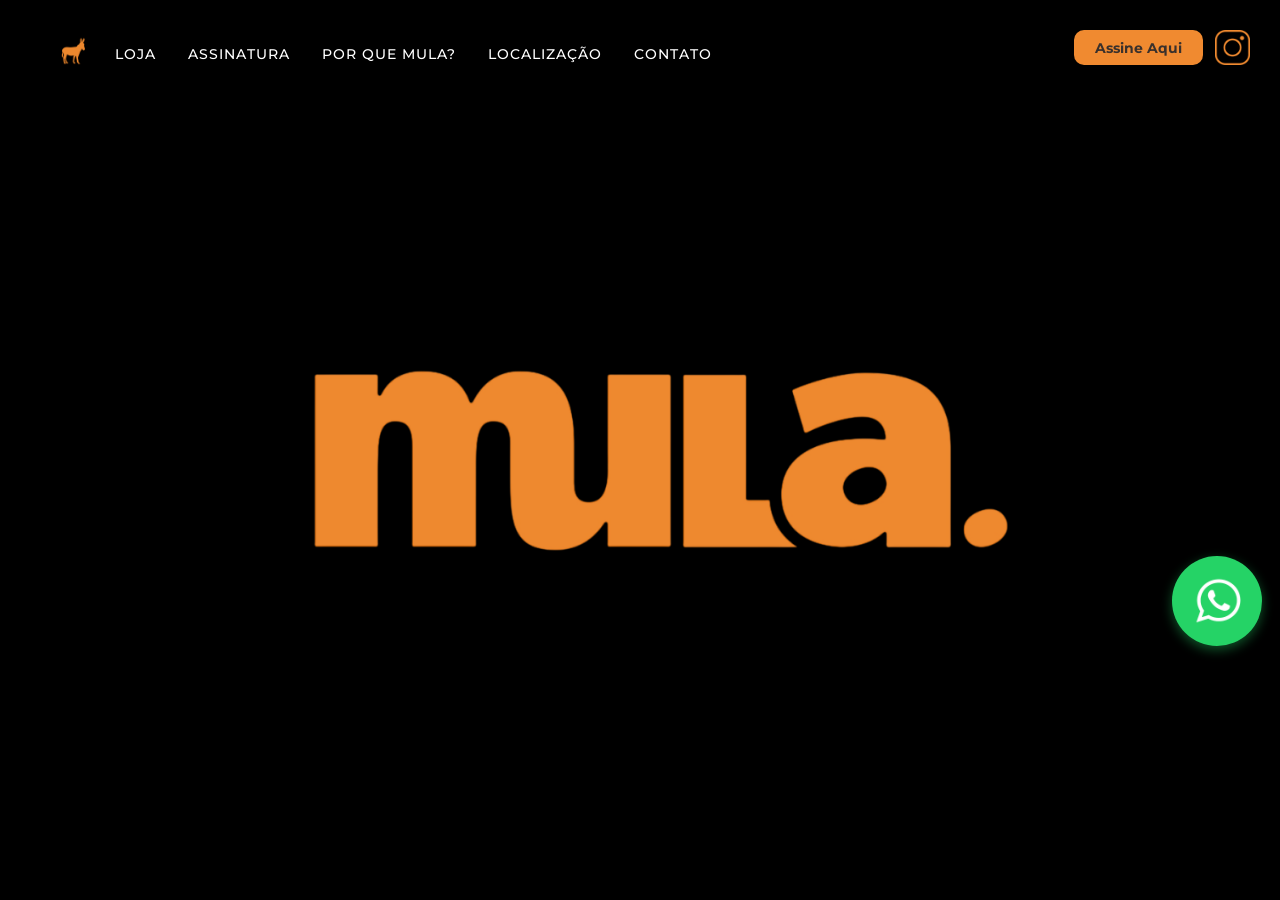
==== commit 6a7417b9: "Add files via upload" ====
--- a/index.html
+++ b/index.html
@@ -15,7 +15,7 @@
         <a href="index.html"><img id="iconnav" src="assets/png/icon.png" alt="icon"></a>
         <button id="menu"><img src="assets/png/menu-orange.png" alt="menu"></button>
         <div class="nav-links">
-                <a href="https://mula.catalog.yampi.io/mula-coffee/l" target="_blank"><h1>Comprar</h1></a>
+                <a href="https://mula.catalog.yampi.io/mula-coffee/l" target="_blank"><h1>Loja</h1></a>
                 <a href="ass.html"><h1>Assinatura</h1></a>
                 <a href="noticias.html"><h1>Por que Mula?</h1></a>
                 <a href="http://www.google.com/maps/place/mula+coffee/data=!4m2!3m1!1s0x94ce57002003e265:0x90a91d9e183b3b97?sa=X&ved=1t:242&ictx=111" target="_blank" rel="noopener noreferrer"><h1>Localização</h1></a>
@@ -53,7 +53,7 @@
             </button>
         </header>
         <div class="sidebar-footer">
-            <a href="https://mula.catalog.yampi.io/mula-coffee/l" target="_blank"><div class="sidebar-item"><h1 class="sidebar-text">Comprar</h1><span class="sidebar-label"></span></div></a>
+            <a href="https://mula.catalog.yampi.io/mula-coffee/l"><div class="sidebar-item"><h1 class="sidebar-text">Loja</h1><span class="sidebar-label"></span></div></a>
             <a href="ass.html"><div class="sidebar-item"><h1 class="sidebar-text">Assinatura</h1><span class="sidebar-label"></span></div></a>
             <a href="noticias.html"><div class="sidebar-item"><h1 class="sidebar-text">Por que Mula?</h1><span class="sidebar-label"></span></div></a>
             
--- a/style.css
+++ b/style.css
@@ -1,14 +1,15 @@
-html {
+html, body {
     margin: 0;
     padding: 0;
+    width: 100%;
+    height: 100%;
+    overflow: hidden;
     font-family: "Montserrat", sans-serif;
+    overscroll-behavior: none;
 }
 
 body {
-    margin: 0;
-    padding: 0;
     min-height: 100vh;
-    overflow-y: auto;
     display: flex;
     flex-direction: column;
 }
@@ -677,6 +678,15 @@
     height: 100vh;
     object-fit: cover;
     opacity: 1;
+    pointer-events: none;
+}
+
+#bg-video::-webkit-media-controls-play-button {
+    display: none !important;
+}
+
+#bg-video::-moz-media-controls-play-button {
+    display: none !important;
 }
 
 .content {
@@ -974,6 +984,15 @@
     transform: translate(-50%, -50%);
     object-fit: cover; /* Faz o vídeo preencher a tela sem distorcer */
     opacity: 0.5; /* Mantém a estética escura/misturada igual à imagem anterior */
+    pointer-events: none;
+}
+
+#bg-video::-webkit-media-controls-play-button {
+    display: none !important;
+}
+
+#bg-video::-moz-media-controls-play-button {
+    display: none !important;
 }
 .news {
     background-color: #f08a30;
